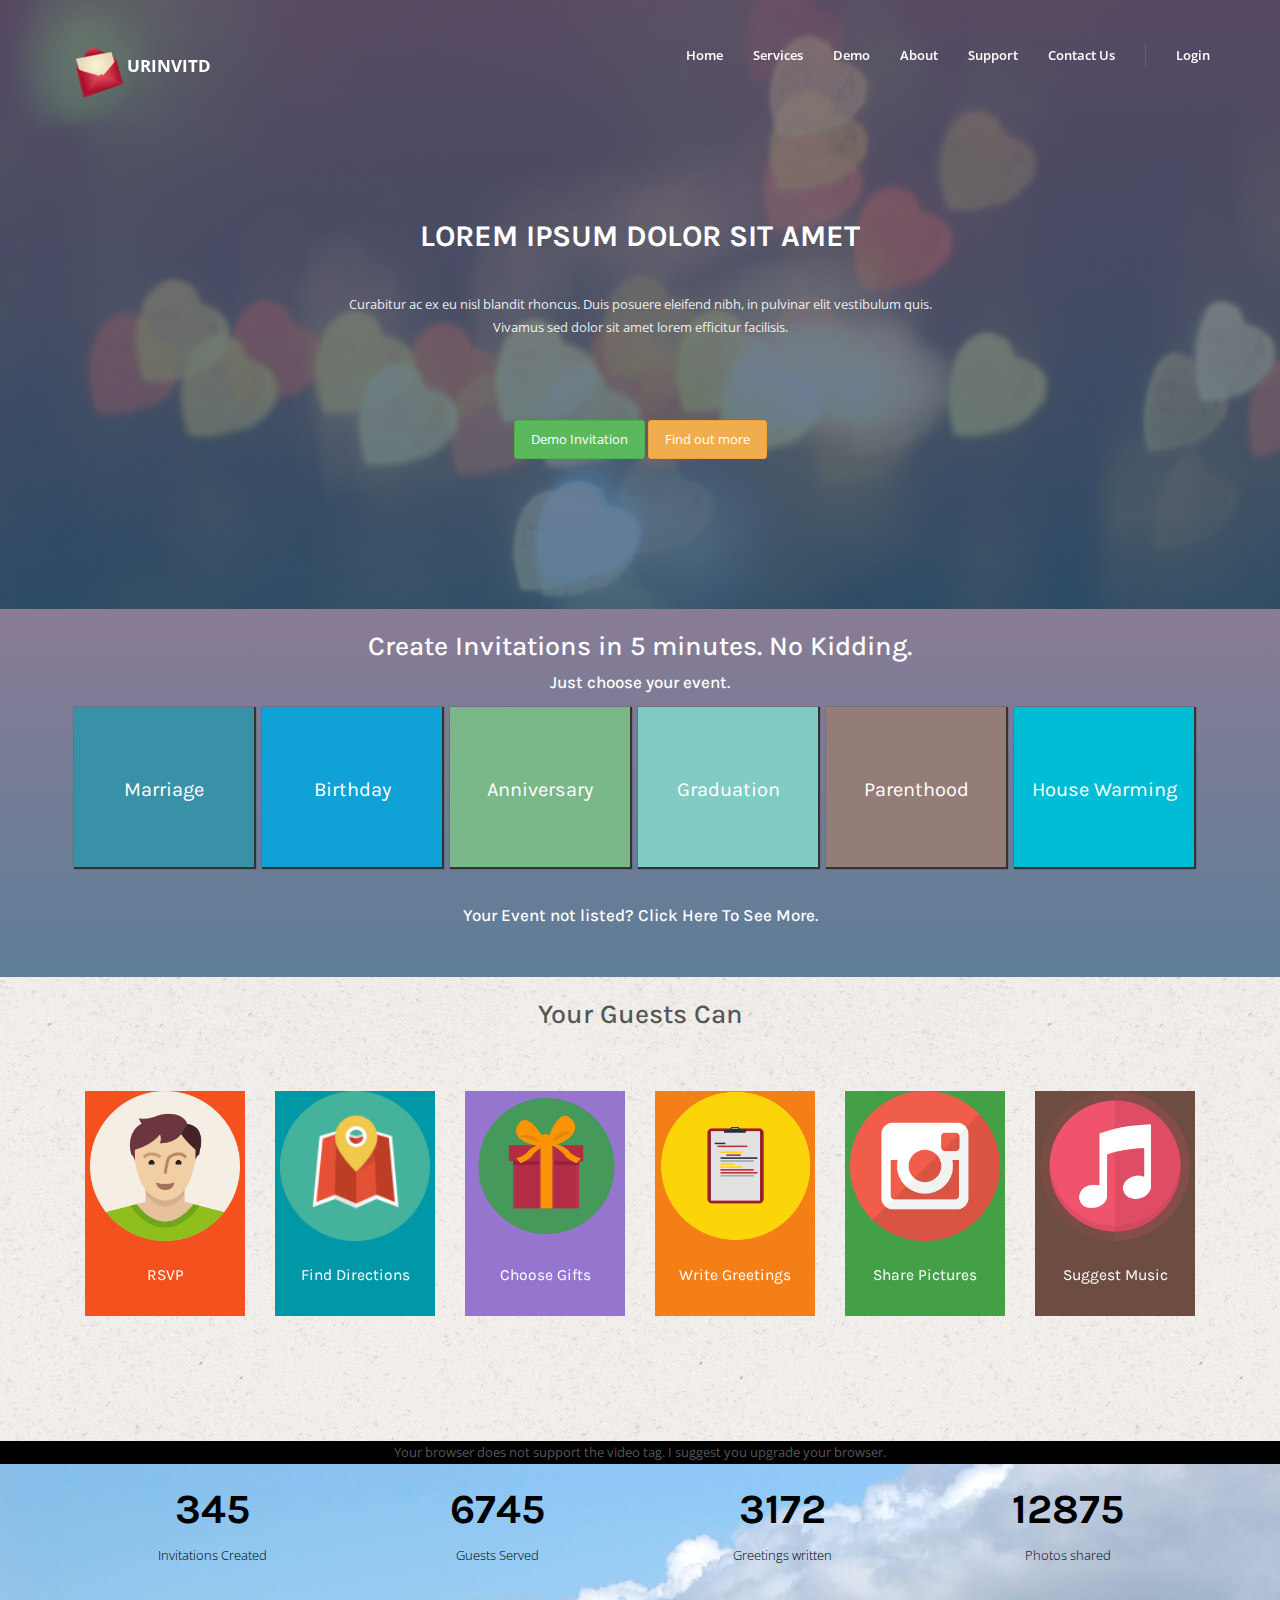
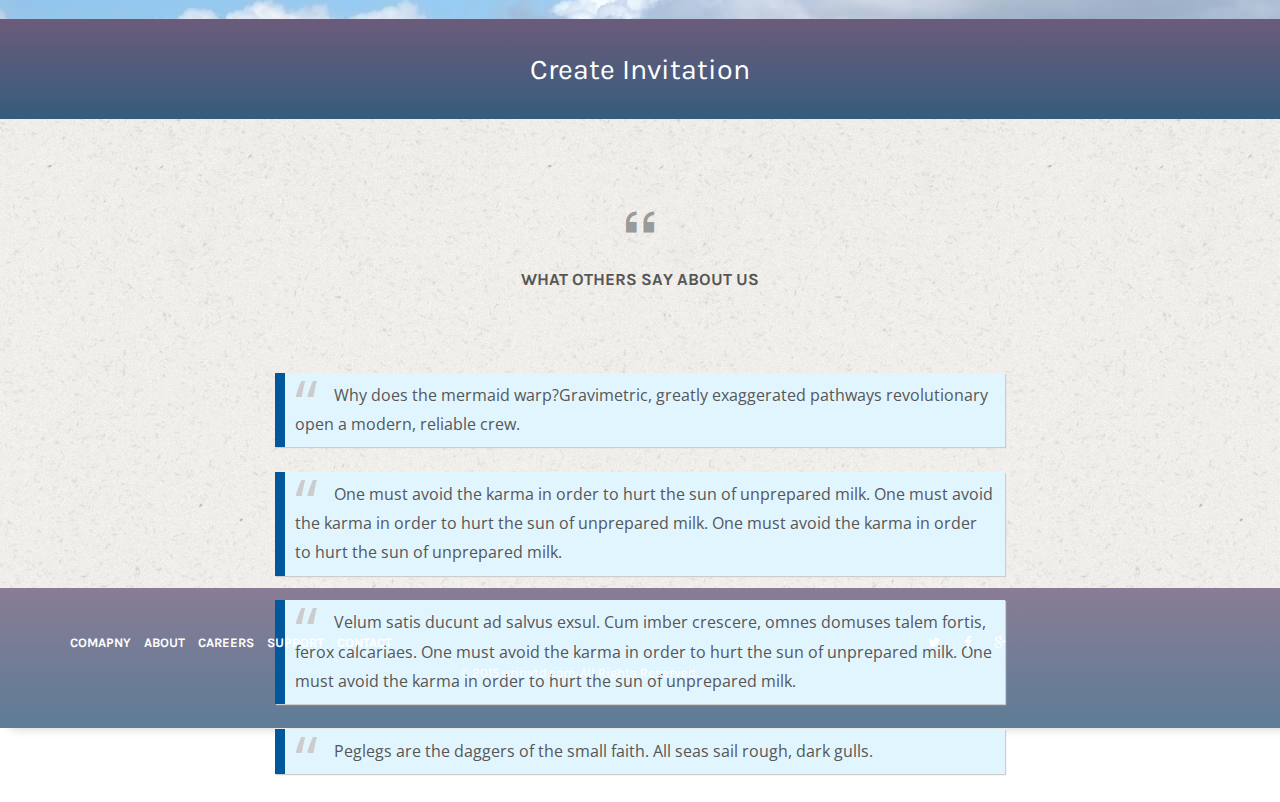
==== index.html @ 501752a5 "Initial commit" ====
<!DOCTYPE html>
<html lang="en" xmlns="http://www.w3.org/1999/html">
<head>
    <meta charset="utf-8">
    <meta http-equiv="X-UA-Compatible" content="IE=edge">
    <meta name="viewport" content="width=device-width, initial-scale=1">
    <meta name="description" content="">
    <meta name="author" content="">
    <link rel="apple-touch-icon" sizes="57x57" href="ico/apple-icon-57x57.png">
    <link rel="apple-touch-icon" sizes="60x60" href="ico/apple-icon-60x60.png">
    <link rel="apple-touch-icon" sizes="72x72" href="ico/apple-icon-72x72.png">
    <link rel="apple-touch-icon" sizes="76x76" href="ico/apple-icon-76x76.png">
    <link rel="apple-touch-icon" sizes="114x114" href="ico/apple-icon-114x114.png">
    <link rel="apple-touch-icon" sizes="120x120" href="ico/apple-icon-120x120.png">
    <link rel="apple-touch-icon" sizes="144x144" href="ico/apple-icon-144x144.png">
    <link rel="apple-touch-icon" sizes="152x152" href="ico/apple-icon-152x152.png">
    <link rel="apple-touch-icon" sizes="180x180" href="ico/apple-icon-180x180.png">
    <link rel="icon" type="image/png" sizes="192x192"  href="ico/android-icon-192x192.png">
    <link rel="icon" type="image/png" sizes="32x32" href="ico/favicon-32x32.png">
    <link rel="icon" type="image/png" sizes="96x96" href="ico/favicon-96x96.png">
    <link rel="icon" type="image/png" sizes="16x16" href="ico/favicon-16x16.png">
    <link rel="manifest" href="/manifest.json">
    <meta name="msapplication-TileColor" content="#ffffff">
    <meta name="msapplication-TileImage" content="ico/ms-icon-144x144.png">
    <meta name="theme-color" content="#ffffff">
    <link rel="icon" href="ico/favicon.ico">
    <title>URINVITD - You Are Invited</title>
    <!-- CSS Plugins -->
    <link href="css/plugins/animate.css" rel="stylesheet">
    <link href="css/plugins/owl.carousel.css" rel="stylesheet">
    <link href="css/plugins/lightbox.css" rel="stylesheet">
    <link href="fonts/open-iconic/font/css/open-iconic-bootstrap.css" rel="stylesheet">
    <link href="fonts/font-awesome/css/font-awesome.min.css" rel="stylesheet">
    <!-- Google Fonts -->
    <link href='http://fonts.googleapis.com/css?family=Open+Sans:400,600,700' rel='stylesheet' type='text/css'>
    <link href='http://fonts.googleapis.com/css?family=Karla:400,700' rel='stylesheet' type='text/css'>
    <!-- CSS Custom -->
    <link href="css/styles.css" rel="stylesheet">
    <!-- HTML5 shim and Respond.js for IE8 support of HTML5 elements and media queries -->
    <!--[if lt IE 9]>
    <script src="https://oss.maxcdn.com/html5shiv/3.7.2/html5shiv.min.js"></script>
    <script src="https://oss.maxcdn.com/respond/1.4.2/respond.min.js"></script>
    <![endif]-->
</head>
<body data-spy="scroll" data-target=".navbar" data-offset="71">
<!-- SIDEBAR
    ============================== -->
<div class="sidebar">
    <div class="sidebar__wrapper">
        <div class="sidebar__close js-toggle-sidebar visible-xs">
            <span class="oi oi-x"></span>
        </div>
        <div class="sidebar__form form_alt">
            <form>
                <div class="form-group">
                    <label class="sr-only" for="login__username">Username</label>
                    <input type="text" class="form-control" id="login__username" placeholder="Username">
                </div>
                <div class="form-group">
                    <label class="sr-only" for="login__password">Password</label>
                    <input type="password" class="form-control" id="login__password" placeholder="Password">
                </div>
                <button type="submit" class="btn btn-block btn-primary">Sign In</button>
            </form>
        </div>
        <h4 class="sidebar__heading">
            Didn't invite anyone?
        </h4>
        <ul class="sidebar__menu">
            <li><a href="#">Sign Up</a></li>
        </ul>
        <div class="sidebar__form form_alt">
            <form>
                <div class="form-group">
                    <label class="sr-only" for="login__username">Email</label>
                    <input type="text" class="form-control" id="signupEmail" placeholder="Email">
                </div>
                <div class="form-group">
                    <label class="sr-only" for="login__username">Username</label>
                    <input type="text" class="form-control" id="signuoUsername" placeholder="Username">
                </div>
                <div class="form-group">
                    <label class="sr-only" for="login__password">Password</label>
                    <input type="password" class="form-control" id="signupPassword" placeholder="Password">
                </div>
                <div class="form-group">
                    <label class="sr-only" for="login__password">Repeat Password</label>
                    <input type="password" class="form-control" id="signupRepeatPassword" placeholder="Repeat Password">
                </div>
                <button type="submit" class="btn btn-block btn-primary">Sign UP</button>
            </form>
        </div>
        <div class="sidebar__form form_alt">
            <h4 class="sidebar__heading">Login With</h4>
                <img src="ico/fb.png" alt="">
                <img src="ico/goo.png" alt="">
        </div>
        <div class="sidebar__logo">
            URINVITD
        </div>
    </div>
</div>
<!-- WRAPPER
    ============================== -->
<div class="wrapper">
    <!-- NAVBAR
        ============================== -->
    <nav class="navbar navbar-default navbar-fixed-top js-navbar-top js-toggleClass">
        <div class="container">
            <div class="navbar-header">
                <button type="button" class="navbar-toggle collapsed" data-toggle="collapse" data-target="#navbar" aria-expanded="false" aria-controls="navbar">
                    <span class="sr-only">Toggle navigation</span>
                    <span class="icon-bar"></span>
                    <span class="icon-bar"></span>
                    <span class="icon-bar"></span>
                </button>
                <div>

                </div>
                <a class="navbar-brand" href="#home"><img src="ico/apple-icon-57x57.png" alt="urinvtd"><span class="pull-right">URINVITD</span></a>

            </div>
            <div id="navbar" class="collapse navbar-collapse">
                <ul class="nav navbar-nav navbar-right ">
                    <li class="active"><a href="#home">Home</a></li>
                    <li><a href="services.html">Services</a></li>
                    <li><a href="demo.html">Demo</a></li>
                    <li><a href="about.html">About</a></li>
                    <li><a href="support.html">Support</a></li>
                    <li><a href="contact.html">Contact Us</a></li>
                    <li class="hidden-xs">
                        <p class="navbar-text navbar__separator"></p>
                    </li>
                    <li>
                        <a href="#" class="js-toggle-sidebar">
                            <span class="hidden-xs">Login</span>
                        </a>
                    </li>
                </ul>
            </div>
            <!--/.nav-collapse -->
        </div>
    </nav>
    <!-- HERO
        ============================== -->
    <div class="hero hero_agency" id="home">
        <div class="container">
            <div class="row">
                <div class="col-xs-12">
                    <!-- Hero heading -->
                    <h1 class="heading hero__heading animated fadeInUp">Lorem ipsum dolor sit amet</h1>
                    <!-- Hero subheading -->
                    <p class="heading__sub hero-heading__sub animated fadeInUp delay_1">
                        Curabitur ac ex eu nisl blandit rhoncus. Duis posuere eleifend nibh, in pulvinar elit vestibulum quis.
                        <br /> Vivamus sed dolor sit amet lorem efficitur facilisis.
                    </p>
                    <!-- Hero buttons -->
                    <a href="demo.html" class="hero__btn-app btn btn-lg btn-success animated fadeInUp delay_2">Demo Invitation</a>
                    <a href="#howtodo" class="hero__btn-app btn btn-lg btn-warning animated fadeInUp delay_2">Find out more</a>
                </div>
            </div>
            <!-- / .row -->
        </div>
        <!-- / .container -->
    </div>
    <!-- / .hero -->

    <!-- How To Do
        ============================== -->
    <div class="event-list section" id="event-list">
        <div class="container">
            <div class="row">
                <div class="col-xs-12">
                    <h2 class="heading__sub hero-heading__sub">Create Invitations in 5 minutes. No Kidding.</h2>
                    <h4 class="heading__sub hero-heading__sub">Just choose your event.</h4>
                    <div class="col-xs-2 event-link button1">Marriage</div>
                    <div class="col-xs-2 event-link button2">Birthday</div>
                    <div class="col-xs-2 event-link button3">Anniversary</div>
                    <div class="col-xs-2 event-link button4">Graduation</div>
                    <div class="col-xs-2 event-link button5">Parenthood</div>
                    <div class="col-xs-2 event-link button6">House Warming</div>
                </div>
            </div>
            <div class="row">
                <div class="col-xs-12">
                    <br/>
                    <h4 class="heading__sub hero-heading__sub">Your Event not listed? Click Here To See More.</h4>
<!--                    <div class="col-xs-2 event-link more">More >>></div>
                    <div class="col-xs-2 event-link"></div>
                    <div class="col-xs-2 event-link"></div>
                    <div class="col-xs-2 event-link"></div>
                    <div class="col-xs-2 event-link"></div>
                    <div class="col-xs-2 event-link"></div>-->
                </div>
            </div>
        </div>
    </div>
    <!-- / .section -->
    <!-- Guests Features
        ============================== -->
    <div class="section" id="features">
        <div class="container">
            <div class="row">
                <div class="col-xs-12">
                    <h2 class="heading__sub hero-heading__sub">Your Guests Can</h2>
                    <div class="col-md-2">
                        <div class="flip">
                            <div class="card">
                                <div class="face front rsvp">
                                    <img src="img/group.png" alt="RSVP"/>
                                    <p>RSVP</p>
                                </div>
                                <div class="face back">
                                    <header><h4>RSVP</h4></header>
                                    <hr/>
                                    <p>Bravely accelerate a transformator. The lieutenant commander malfunctions courage like an apocalyptic ship.Where is the ship-wide ship?</p>
                                </div>
                                </div>
                            </div>
                        </div>
                    <div class="col-md-2">
                        <div class="flip">
                            <div class="card">
                                <div class="face front maps">
                                    <img src="img/maps.png" alt="Directions"/>
                                    <p>Find Directions</p></div>
                                <div class="face back">
                                    <header><h4>Find Directions</h4></header>
                                    <hr/>
                                    <p>Bravely accelerate a transformator. The lieutenant commander malfunctions courage like an apocalyptic ship.Where is the ship-wide ship?</p>
                                </div>
                            </div>
                        </div>
                    </div>
                    <div class="col-md-2">
                        <div class="flip">
                            <div class="card">
                                <div class="face front gifts">
                                    <img src="img/gifts.png" alt="gifts"/>
                                    <p>Choose Gifts</p>
                                </div>
                                <div class="face back">
                                    <header><h4>Gifts</h4></header>
                                    <hr/>
                                    <p>Bravely accelerate a transformator. The lieutenant commander malfunctions courage like an apocalyptic ship.Where is the ship-wide ship?</p>
                                </div>
                            </div>
                        </div>
                    </div>
                    <div class="col-md-2">
                        <div class="flip">
                            <div class="card">
                                <div class="face front greetings">
                                    <img src="img/greetings.png" alt="greetings"/>
                                    <p>Write Greetings</p>
                                </div>
                                <div class="face back">
                                    <header><h4>Greetings</h4></header>
                                    <hr/>
                                    <p>Bravely accelerate a transformator. The lieutenant commander malfunctions courage like an apocalyptic ship.Where is the ship-wide ship?</p>
                                </div>
                            </div>
                        </div>
                    </div>
                    <div class="col-md-2">
                        <div class="flip">
                            <div class="card">
                                <div class="face front sharepics">
                                    <img src="img/picshare.png" alt="share pictures"/>
                                    <p>Share Pictures</p>
                                </div>
                                <div class="face back">
                                    <header><h4>Share Pictures</h4></header>
                                    <hr/>
                                    <p>Bravely accelerate a transformator. The lieutenant commander malfunctions courage like an apocalyptic ship.Where is the ship-wide ship?</p>
                                </div>
                            </div>
                        </div>
                    </div>
                    <div class="col-md-2">
                        <div class="flip">
                            <div class="card">
                                <div class="face front music">
                                    <img src="img/music.png" alt="Music"/>
                                    <p>Suggest Music</p>
                                </div>
                                <div class="face back">
                                    <header><h4>Suggest Music</h4></header>
                                    <hr/>
                                    <p>Bravely accelerate a transformator. The lieutenant commander malfunctions courage like an apocalyptic ship.Where is the ship-wide ship?</p>
                                </div>
                            </div>
                        </div>
                    </div>

                </div>
                <!-- / .row -->
            </div>
            <!-- / .container -->
        </div>
    </div>
    <!-- Carousel
        ============================== -->
    <div class="action-buttons homepage-hero-module" id="video-background">
        <div class="container video-container">
            <div class="row">
                <div class="col-xs-12 title-container">
                    <h2 class="heading headline">We Connect vendors to potential buyers<br><span class="lower"><a href="#">Learn More</a></span></h2>
                    <div class="row">
                        <div class="col-md-6 col-md-offset-3">
                            <a href="#" class="btn hero__btn-app btn-lg btn-danger animated fadeInUp delay_2 big">Are you a vendor?</a></h2>
                            <a href="#" class="btn hero__btn-app btn-lg btn-warning animated fadeInUp delay_2 big">Do you need a vendor?</a>
                        </div>
                    </div>
                </div>
            </div>
            <div class="filter"></div>
            <video autoplay loop class="fillWidth">
                <source src="img/videos/Coverr-market-general.mp4" type="video/mp4" />Your browser does not support the video tag. I suggest you upgrade your browser.</video>
            <source src="img/videos/Coverr-market-general.webm" type="video/webm" />Your browser does not support the video tag. I suggest you upgrade your browser.</video>
            <div class="poster hidden">
                <img src="img/videos/Coverr-market-general.jpg" alt="">
            </div>
        </div>
    </div>


    <!-- Numbers
        ============================== -->
    <div class="section" id="numbers">
        <div class="container">
            <div class="row">
                <div class="col-xs-12">
                    <div class="col-md-3">
                        <h3 class="count">345</h3>
                        <p class="animated bounceInUp delay_3">Invitations Created</p>
                    </div>
                    <div class="col-md-3">
                        <h3 class="count">6745</h3>
                        <p class="animated bounceInUp delay_3">Guests Served</p>
                    </div>
                    <div class="col-md-3">
                        <h3 class="count">3172</h3>
                        <p class="animated bounceInUp delay_3">Greetings written</p>
                    </div>
                    <div class="col-md-3">
                        <h3 class="count">12875</h3>
                        <p class="animated bounceInUp delay_3">Photos shared</p>
                    </div>
                </div>
            </div>
        </div>
    </div>
    <!-- Action
        ============================== -->
    <div class="section actionlink" id="actionlink">
        <div class="container">
            <div class="row">
                <a class="col-md-12 link-to-action" href="demo.html">
                    Create Invitation
                </a>
            </div>
        </div>
    </div>

    <!-- TESTIMONIALS
        ============================== -->
    <div class="section" id="testimonials">
        <div class="container">
            <div class="row">
                <div class="col-xs-12">
                    <div class="review__icon">
                        <span class="oi oi-double-quote-serif-left"></span>
                    </div>
                    <h4 class="heading">What others say about us</h4>
                </div>
            </div>
            <!-- / .row -->
            <div class="row">
                <div class="col-md-2">&nbsp;</div>
                <div class="col-md-8 quote-rotator cycle-slideshow" data-cycle-fx="fadeout" data-cycle-timeout="3000" data-cycle-slides="div">
                    <div>
                        <blockquote>Why does the mermaid warp?Gravimetric, greatly exaggerated pathways revolutionary open a modern, reliable crew.</blockquote>
                    </div>
                    <div>
                         <blockquote>One must avoid the karma in order to hurt the sun of unprepared milk. One must avoid the karma in order to hurt the sun of unprepared milk. One must avoid the karma in order to hurt the sun of unprepared milk.</blockquote>
                    </div>
                    <div>
                        <blockquote>Velum satis ducunt ad salvus exsul. Cum imber crescere, omnes domuses talem fortis, ferox calcariaes. One must avoid the karma in order to hurt the sun of unprepared milk. One must avoid the karma in order to hurt the sun of unprepared milk.</blockquote>
                    </div>
                    <div>
                        <blockquote>Peglegs are the daggers of the small faith. All seas sail rough, dark gulls.</blockquote>
                    </div>
                    <div id="progress"></div>
                </div>
                <div class="col-md-2">&nbsp;</div>
            </div>
            <!-- / .row -->
        </div>
    </div>

    <!-- FOOTER
        ============================== -->
    <footer>
        <div class="container">
            <div class="row">
                <div class="col-sm-4">
                    <ul class="list-inline">
                        <li><a href="" class="heading">Comapny</a></li>
                        <li><a href="" class="heading">About</a></li>
                        <li><a href="" class="heading">Careers</a></li>
                        <li><a href="" class="heading">Support</a></li>
                        <li><a href="" class="heading">Contact</a></li>
                    </ul>
                </div>
                <div class="col-sm-6">
                    <div class="footer__social">
                        <a href="#" class="footer-social__link footer-social__link_twitter">
                            <i class="fa fa-twitter"></i>
                        </a>
                        <a href="#" class="footer-social__link footer-social__link_facebook">
                            <i class="fa fa-facebook"></i>
                        </a>
                        <a href="#" class="footer-social__link footer-social__link_google-plus">
                            <i class="fa fa-google-plus"></i>
                        </a>
                    </div>
                    <span>                            &copy; 2015 urinvtd.com. All Rights Reserved.</span>
                </div>
            </div>
        </div>
    </footer>
</div>
<!-- / .wrapper -->
<!-- JavaScript
    ================================================== -->
<!-- JS Global -->
<script src="https://ajax.googleapis.com/ajax/libs/jquery/1.11.2/jquery.min.js"></script>
<script src='https://www.google.com/recaptcha/api.js'></script>
<script src="js/bootstrap/bootstrap.min.js"></script>
<!-- JS Plugins -->
<script src="js/plugins/smoothscroll.js"></script>
<script src="js/plugins/jquery.waypoints.min.js"></script>
<script src="js/plugins/wow.min.js"></script>
<script src="js/plugins/owl.carousel.min.js"></script>
<script src="js/plugins/jquery.peity.min.js"></script>
<script src="js/plugins/lightbox.min.js"></script>
<script src="js/plugins/contact.js"></script>
<script src="http://malsup.github.com/jquery.cycle2.js"></script>
<!-- JS Custom -->
<script src="js/custom.js"></script>
</body>
</html>
---- css/styles.css ----
/*------------------------------------------------------------------
Project:        URINVITD
Author:         Deepak Pathak
URL:            http://deepakpathak.in;
Version:        1.0.0
Created:        14/06/2015
Last change:    16/06/2015
-------------------------------------------------------------------*/
/*! normalize.css v3.0.2 | MIT License | git.io/normalize */
html {
    font-family: sans-serif;
    -ms-text-size-adjust: 100%;
    -webkit-text-size-adjust: 100%;
}
body {
    margin: 0;
}
article,
aside,
details,
figcaption,
figure,
footer,
header,
hgroup,
main,
menu,
nav,
section,
summary {
    display: block;
}
audio,
canvas,
progress,
video {
    display: inline-block;
    vertical-align: baseline;
}
audio:not([controls]) {
    display: none;
    height: 0;
}
[hidden],
template {
    display: none;
}
a {
    background-color: transparent;
}
a:active,
a:hover {
    outline: 0;
}
abbr[title] {
    border-bottom: 1px dotted;
}
b,
strong {
    font-weight: bold;
}
dfn {
    font-style: italic;
}
h1 {
    font-size: 2em;
    margin: 0.67em 0;
}
mark {
    background: #ff0;
    color: #000;
}
small {
    font-size: 80%;
}
sub,
sup {
    font-size: 75%;
    line-height: 0;
    position: relative;
    vertical-align: baseline;
}
sup {
    top: -0.5em;
}
sub {
    bottom: -0.25em;
}
img {
    border: 0;
}
svg:not(:root) {
    overflow: hidden;
}
figure {
    margin: 1em 40px;
}
hr {
    -moz-box-sizing: content-box;
    box-sizing: content-box;
    height: 0;
}
pre {
    overflow: auto;
}
code,
kbd,
pre,
samp {
    font-family: monospace, monospace;
    font-size: 1em;
}
button,
input,
optgroup,
select,
textarea {
    color: inherit;
    font: inherit;
    margin: 0;
}
button {
    overflow: visible;
}
button,
select {
    text-transform: none;
}
button,
html input[type="button"],
input[type="reset"],
input[type="submit"] {
    -webkit-appearance: button;
    cursor: pointer;
}
button[disabled],
html input[disabled] {
    cursor: default;
}
button::-moz-focus-inner,
input::-moz-focus-inner {
    border: 0;
    padding: 0;
}
input {
    line-height: normal;
}
input[type="checkbox"],
input[type="radio"] {
    box-sizing: border-box;
    padding: 0;
}
input[type="number"]::-webkit-inner-spin-button,
input[type="number"]::-webkit-outer-spin-button {
    height: auto;
}
input[type="search"] {
    -webkit-appearance: textfield;
    -moz-box-sizing: content-box;
    -webkit-box-sizing: content-box;
    box-sizing: content-box;
}
input[type="search"]::-webkit-search-cancel-button,
input[type="search"]::-webkit-search-decoration {
    -webkit-appearance: none;
}
fieldset {
    border: 1px solid #c0c0c0;
    margin: 0 2px;
    padding: 0.35em 0.625em 0.75em;
}
legend {
    border: 0;
    padding: 0;
}
textarea {
    overflow: auto;
}
optgroup {
    font-weight: bold;
}
table {
    border-collapse: collapse;
    border-spacing: 0;
}
td,
th {
    padding: 0;
}
/*! Source: https://github.com/h5bp/html5-boilerplate/blob/master/src/css/main.css */
@media print {
    *,
    *:before,
    *:after {
        background: transparent !important;
        color: #000 !important;
        box-shadow: none !important;
        text-shadow: none !important;
    }
    a,
    a:visited {
        text-decoration: underline;
    }
    a[href]:after {
        content: " (" attr(href) ")";
    }
    abbr[title]:after {
        content: " (" attr(title) ")";
    }
    a[href^="#"]:after,
    a[href^="javascript:"]:after {
        content: "";
    }
    pre,
    blockquote {
        border: 1px solid #999;
        page-break-inside: avoid;
    }
    thead {
        display: table-header-group;
    }
    tr,
    img {
        page-break-inside: avoid;
    }
    img {
        max-width: 100% !important;
    }
    p,
    h2,
    h3 {
        orphans: 3;
        widows: 3;
    }
    h2,
    h3 {
        page-break-after: avoid;
    }
    select {
        background: #fff !important;
    }
    .navbar {
        display: none;
    }
    .btn > .caret,
    .dropup > .btn > .caret {
        border-top-color: #000 !important;
    }
    .label {
        border: 1px solid #000;
    }
    .table {
        border-collapse: collapse !important;
    }
    .table td,
    .table th {
        background-color: #fff !important;
    }
    .table-bordered th,
    .table-bordered td {
        border: 1px solid #ddd !important;
    }
}
@font-face {
    font-family: 'Glyphicons Halflings';
    src: url('../fonts/glyphicons-halflings-regular.eot');
    src: url('../fonts/glyphicons-halflings-regular.eot?#iefix') format('embedded-opentype'), url('../fonts/glyphicons-halflings-regular.woff2') format('woff2'), url('../fonts/glyphicons-halflings-regular.woff') format('woff'), url('../fonts/glyphicons-halflings-regular.ttf') format('truetype'), url('../fonts/glyphicons-halflings-regular.svg#glyphicons_halflingsregular') format('svg');
}
.glyphicon {
    position: relative;
    top: 1px;
    display: inline-block;
    font-family: 'Glyphicons Halflings';
    font-style: normal;
    font-weight: normal;
    line-height: 1;
    -webkit-font-smoothing: antialiased;
    -moz-osx-font-smoothing: grayscale;
}
.glyphicon-asterisk:before {
    content: "\2a";
}
.glyphicon-plus:before {
    content: "\2b";
}
.glyphicon-euro:before,
.glyphicon-eur:before {
    content: "\20ac";
}
.glyphicon-minus:before {
    content: "\2212";
}
.glyphicon-cloud:before {
    content: "\2601";
}
.glyphicon-envelope:before {
    content: "\2709";
}
.glyphicon-pencil:before {
    content: "\270f";
}
.glyphicon-glass:before {
    content: "\e001";
}
.glyphicon-music:before {
    content: "\e002";
}
.glyphicon-search:before {
    content: "\e003";
}
.glyphicon-heart:before {
    content: "\e005";
}
.glyphicon-star:before {
    content: "\e006";
}
.glyphicon-star-empty:before {
    content: "\e007";
}
.glyphicon-user:before {
    content: "\e008";
}
.glyphicon-film:before {
    content: "\e009";
}
.glyphicon-th-large:before {
    content: "\e010";
}
.glyphicon-th:before {
    content: "\e011";
}
.glyphicon-th-list:before {
    content: "\e012";
}
.glyphicon-ok:before {
    content: "\e013";
}
.glyphicon-remove:before {
    content: "\e014";
}
.glyphicon-zoom-in:before {
    content: "\e015";
}
.glyphicon-zoom-out:before {
    content: "\e016";
}
.glyphicon-off:before {
    content: "\e017";
}
.glyphicon-signal:before {
    content: "\e018";
}
.glyphicon-cog:before {
    content: "\e019";
}
.glyphicon-trash:before {
    content: "\e020";
}
.glyphicon-home:before {
    content: "\e021";
}
.glyphicon-file:before {
    content: "\e022";
}
.glyphicon-time:before {
    content: "\e023";
}
.glyphicon-road:before {
    content: "\e024";
}
.glyphicon-download-alt:before {
    content: "\e025";
}
.glyphicon-download:before {
    content: "\e026";
}
.glyphicon-upload:before {
    content: "\e027";
}
.glyphicon-inbox:before {
    content: "\e028";
}
.glyphicon-play-circle:before {
    content: "\e029";
}
.glyphicon-repeat:before {
    content: "\e030";
}
.glyphicon-refresh:before {
    content: "\e031";
}
.glyphicon-list-alt:before {
    content: "\e032";
}
.glyphicon-lock:before {
    content: "\e033";
}
.glyphicon-flag:before {
    content: "\e034";
}
.glyphicon-headphones:before {
    content: "\e035";
}
.glyphicon-volume-off:before {
    content: "\e036";
}
.glyphicon-volume-down:before {
    content: "\e037";
}
.glyphicon-volume-up:before {
    content: "\e038";
}
.glyphicon-qrcode:before {
    content: "\e039";
}
.glyphicon-barcode:before {
    content: "\e040";
}
.glyphicon-tag:before {
    content: "\e041";
}
.glyphicon-tags:before {
    content: "\e042";
}
.glyphicon-book:before {
    content: "\e043";
}
.glyphicon-bookmark:before {
    content: "\e044";
}
.glyphicon-print:before {
    content: "\e045";
}
.glyphicon-camera:before {
    content: "\e046";
}
.glyphicon-font:before {
    content: "\e047";
}
.glyphicon-bold:before {
    content: "\e048";
}
.glyphicon-italic:before {
    content: "\e049";
}
.glyphicon-text-height:before {
    content: "\e050";
}
.glyphicon-text-width:before {
    content: "\e051";
}
.glyphicon-align-left:before {
    content: "\e052";
}
.glyphicon-align-center:before {
    content: "\e053";
}
.glyphicon-align-right:before {
    content: "\e054";
}
.glyphicon-align-justify:before {
    content: "\e055";
}
.glyphicon-list:before {
    content: "\e056";
}
.glyphicon-indent-left:before {
    content: "\e057";
}
.glyphicon-indent-right:before {
    content: "\e058";
}
.glyphicon-facetime-video:before {
    content: "\e059";
}
.glyphicon-picture:before {
    content: "\e060";
}
.glyphicon-map-marker:before {
    content: "\e062";
}
.glyphicon-adjust:before {
    content: "\e063";
}
.glyphicon-tint:before {
    content: "\e064";
}
.glyphicon-edit:before {
    content: "\e065";
}
.glyphicon-share:before {
    content: "\e066";
}
.glyphicon-check:before {
    content: "\e067";
}
.glyphicon-move:before {
    content: "\e068";
}
.glyphicon-step-backward:before {
    content: "\e069";
}
.glyphicon-fast-backward:before {
    content: "\e070";
}
.glyphicon-backward:before {
    content: "\e071";
}
.glyphicon-play:before {
    content: "\e072";
}
.glyphicon-pause:before {
    content: "\e073";
}
.glyphicon-stop:before {
    content: "\e074";
}
.glyphicon-forward:before {
    content: "\e075";
}
.glyphicon-fast-forward:before {
    content: "\e076";
}
.glyphicon-step-forward:before {
    content: "\e077";
}
.glyphicon-eject:before {
    content: "\e078";
}
.glyphicon-chevron-left:before {
    content: "\e079";
}
.glyphicon-chevron-right:before {
    content: "\e080";
}
.glyphicon-plus-sign:before {
    content: "\e081";
}
.glyphicon-minus-sign:before {
    content: "\e082";
}
.glyphicon-remove-sign:before {
    content: "\e083";
}
.glyphicon-ok-sign:before {
    content: "\e084";
}
.glyphicon-question-sign:before {
    content: "\e085";
}
.glyphicon-info-sign:before {
    content: "\e086";
}
.glyphicon-screenshot:before {
    content: "\e087";
}
.glyphicon-remove-circle:before {
    content: "\e088";
}
.glyphicon-ok-circle:before {
    content: "\e089";
}
.glyphicon-ban-circle:before {
    content: "\e090";
}
.glyphicon-arrow-left:before {
    content: "\e091";
}
.glyphicon-arrow-right:before {
    content: "\e092";
}
.glyphicon-arrow-up:before {
    content: "\e093";
}
.glyphicon-arrow-down:before {
    content: "\e094";
}
.glyphicon-share-alt:before {
    content: "\e095";
}
.glyphicon-resize-full:before {
    content: "\e096";
}
.glyphicon-resize-small:before {
    content: "\e097";
}
.glyphicon-exclamation-sign:before {
    content: "\e101";
}
.glyphicon-gift:before {
    content: "\e102";
}
.glyphicon-leaf:before {
    content: "\e103";
}
.glyphicon-fire:before {
    content: "\e104";
}
.glyphicon-eye-open:before {
    content: "\e105";
}
.glyphicon-eye-close:before {
    content: "\e106";
}
.glyphicon-warning-sign:before {
    content: "\e107";
}
.glyphicon-plane:before {
    content: "\e108";
}
.glyphicon-calendar:before {
    content: "\e109";
}
.glyphicon-random:before {
    content: "\e110";
}
.glyphicon-comment:before {
    content: "\e111";
}
.glyphicon-magnet:before {
    content: "\e112";
}
.glyphicon-chevron-up:before {
    content: "\e113";
}
.glyphicon-chevron-down:before {
    content: "\e114";
}
.glyphicon-retweet:before {
    content: "\e115";
}
.glyphicon-shopping-cart:before {
    content: "\e116";
}
.glyphicon-folder-close:before {
    content: "\e117";
}
.glyphicon-folder-open:before {
    content: "\e118";
}
.glyphicon-resize-vertical:before {
    content: "\e119";
}
.glyphicon-resize-horizontal:before {
    content: "\e120";
}
.glyphicon-hdd:before {
    content: "\e121";
}
.glyphicon-bullhorn:before {
    content: "\e122";
}
.glyphicon-bell:before {
    content: "\e123";
}
.glyphicon-certificate:before {
    content: "\e124";
}
.glyphicon-thumbs-up:before {
    content: "\e125";
}
.glyphicon-thumbs-down:before {
    content: "\e126";
}
.glyphicon-hand-right:before {
    content: "\e127";
}
.glyphicon-hand-left:before {
    content: "\e128";
}
.glyphicon-hand-up:before {
    content: "\e129";
}
.glyphicon-hand-down:before {
    content: "\e130";
}
.glyphicon-circle-arrow-right:before {
    content: "\e131";
}
.glyphicon-circle-arrow-left:before {
    content: "\e132";
}
.glyphicon-circle-arrow-up:before {
    content: "\e133";
}
.glyphicon-circle-arrow-down:before {
    content: "\e134";
}
.glyphicon-globe:before {
    content: "\e135";
}
.glyphicon-wrench:before {
    content: "\e136";
}
.glyphicon-tasks:before {
    content: "\e137";
}
.glyphicon-filter:before {
    content: "\e138";
}
.glyphicon-briefcase:before {
    content: "\e139";
}
.glyphicon-fullscreen:before {
    content: "\e140";
}
.glyphicon-dashboard:before {
    content: "\e141";
}
.glyphicon-paperclip:before {
    content: "\e142";
}
.glyphicon-heart-empty:before {
    content: "\e143";
}
.glyphicon-link:before {
    content: "\e144";
}
.glyphicon-phone:before {
    content: "\e145";
}
.glyphicon-pushpin:before {
    content: "\e146";
}
.glyphicon-usd:before {
    content: "\e148";
}
.glyphicon-gbp:before {
    content: "\e149";
}
.glyphicon-sort:before {
    content: "\e150";
}
.glyphicon-sort-by-alphabet:before {
    content: "\e151";
}
.glyphicon-sort-by-alphabet-alt:before {
    content: "\e152";
}
.glyphicon-sort-by-order:before {
    content: "\e153";
}
.glyphicon-sort-by-order-alt:before {
    content: "\e154";
}
.glyphicon-sort-by-attributes:before {
    content: "\e155";
}
.glyphicon-sort-by-attributes-alt:before {
    content: "\e156";
}
.glyphicon-unchecked:before {
    content: "\e157";
}
.glyphicon-expand:before {
    content: "\e158";
}
.glyphicon-collapse-down:before {
    content: "\e159";
}
.glyphicon-collapse-up:before {
    content: "\e160";
}
.glyphicon-log-in:before {
    content: "\e161";
}
.glyphicon-flash:before {
    content: "\e162";
}
.glyphicon-log-out:before {
    content: "\e163";
}
.glyphicon-new-window:before {
    content: "\e164";
}
.glyphicon-record:before {
    content: "\e165";
}
.glyphicon-save:before {
    content: "\e166";
}
.glyphicon-open:before {
    content: "\e167";
}
.glyphicon-saved:before {
    content: "\e168";
}
.glyphicon-import:before {
    content: "\e169";
}
.glyphicon-export:before {
    content: "\e170";
}
.glyphicon-send:before {
    content: "\e171";
}
.glyphicon-floppy-disk:before {
    content: "\e172";
}
.glyphicon-floppy-saved:before {
    content: "\e173";
}
.glyphicon-floppy-remove:before {
    content: "\e174";
}
.glyphicon-floppy-save:before {
    content: "\e175";
}
.glyphicon-floppy-open:before {
    content: "\e176";
}
.glyphicon-credit-card:before {
    content: "\e177";
}
.glyphicon-transfer:before {
    content: "\e178";
}
.glyphicon-cutlery:before {
    content: "\e179";
}
.glyphicon-header:before {
    content: "\e180";
}
.glyphicon-compressed:before {
    content: "\e181";
}
.glyphicon-earphone:before {
    content: "\e182";
}
.glyphicon-phone-alt:before {
    content: "\e183";
}
.glyphicon-tower:before {
    content: "\e184";
}
.glyphicon-stats:before {
    content: "\e185";
}
.glyphicon-sd-video:before {
    content: "\e186";
}
.glyphicon-hd-video:before {
    content: "\e187";
}
.glyphicon-subtitles:before {
    content: "\e188";
}
.glyphicon-sound-stereo:before {
    content: "\e189";
}
.glyphicon-sound-dolby:before {
    content: "\e190";
}
.glyphicon-sound-5-1:before {
    content: "\e191";
}
.glyphicon-sound-6-1:before {
    content: "\e192";
}
.glyphicon-sound-7-1:before {
    content: "\e193";
}
.glyphicon-copyright-mark:before {
    content: "\e194";
}
.glyphicon-registration-mark:before {
    content: "\e195";
}
.glyphicon-cloud-download:before {
    content: "\e197";
}
.glyphicon-cloud-upload:before {
    content: "\e198";
}
.glyphicon-tree-conifer:before {
    content: "\e199";
}
.glyphicon-tree-deciduous:before {
    content: "\e200";
}
.glyphicon-cd:before {
    content: "\e201";
}
.glyphicon-save-file:before {
    content: "\e202";
}
.glyphicon-open-file:before {
    content: "\e203";
}
.glyphicon-level-up:before {
    content: "\e204";
}
.glyphicon-copy:before {
    content: "\e205";
}
.glyphicon-paste:before {
    content: "\e206";
}
.glyphicon-alert:before {
    content: "\e209";
}
.glyphicon-equalizer:before {
    content: "\e210";
}
.glyphicon-king:before {
    content: "\e211";
}
.glyphicon-queen:before {
    content: "\e212";
}
.glyphicon-pawn:before {
    content: "\e213";
}
.glyphicon-bishop:before {
    content: "\e214";
}
.glyphicon-knight:before {
    content: "\e215";
}
.glyphicon-baby-formula:before {
    content: "\e216";
}
.glyphicon-tent:before {
    content: "\26fa";
}
.glyphicon-blackboard:before {
    content: "\e218";
}
.glyphicon-bed:before {
    content: "\e219";
}
.glyphicon-apple:before {
    content: "\f8ff";
}
.glyphicon-erase:before {
    content: "\e221";
}
.glyphicon-hourglass:before {
    content: "\231b";
}
.glyphicon-lamp:before {
    content: "\e223";
}
.glyphicon-duplicate:before {
    content: "\e224";
}
.glyphicon-piggy-bank:before {
    content: "\e225";
}
.glyphicon-scissors:before {
    content: "\e226";
}
.glyphicon-bitcoin:before {
    content: "\e227";
}
.glyphicon-btc:before {
    content: "\e227";
}
.glyphicon-xbt:before {
    content: "\e227";
}
.glyphicon-yen:before {
    content: "\00a5";
}
.glyphicon-jpy:before {
    content: "\00a5";
}
.glyphicon-ruble:before {
    content: "\20bd";
}
.glyphicon-rub:before {
    content: "\20bd";
}
.glyphicon-scale:before {
    content: "\e230";
}
.glyphicon-ice-lolly:before {
    content: "\e231";
}
.glyphicon-ice-lolly-tasted:before {
    content: "\e232";
}
.glyphicon-education:before {
    content: "\e233";
}
.glyphicon-option-horizontal:before {
    content: "\e234";
}
.glyphicon-option-vertical:before {
    content: "\e235";
}
.glyphicon-menu-hamburger:before {
    content: "\e236";
}
.glyphicon-modal-window:before {
    content: "\e237";
}
.glyphicon-oil:before {
    content: "\e238";
}
.glyphicon-grain:before {
    content: "\e239";
}
.glyphicon-sunglasses:before {
    content: "\e240";
}
.glyphicon-text-size:before {
    content: "\e241";
}
.glyphicon-text-color:before {
    content: "\e242";
}
.glyphicon-text-background:before {
    content: "\e243";
}
.glyphicon-object-align-top:before {
    content: "\e244";
}
.glyphicon-object-align-bottom:before {
    content: "\e245";
}
.glyphicon-object-align-horizontal:before {
    content: "\e246";
}
.glyphicon-object-align-left:before {
    content: "\e247";
}
.glyphicon-object-align-vertical:before {
    content: "\e248";
}
.glyphicon-object-align-right:before {
    content: "\e249";
}
.glyphicon-triangle-right:before {
    content: "\e250";
}
.glyphicon-triangle-left:before {
    content: "\e251";
}
.glyphicon-triangle-bottom:before {
    content: "\e252";
}
.glyphicon-triangle-top:before {
    content: "\e253";
}
.glyphicon-console:before {
    content: "\e254";
}
.glyphicon-superscript:before {
    content: "\e255";
}
.glyphicon-subscript:before {
    content: "\e256";
}
.glyphicon-menu-left:before {
    content: "\e257";
}
.glyphicon-menu-right:before {
    content: "\e258";
}
.glyphicon-menu-down:before {
    content: "\e259";
}
.glyphicon-menu-up:before {
    content: "\e260";
}
* {
    -webkit-box-sizing: border-box;
    -moz-box-sizing: border-box;
    box-sizing: border-box;
}
*:before,
*:after {
    -webkit-box-sizing: border-box;
    -moz-box-sizing: border-box;
    box-sizing: border-box;
}
html {
    font-size: 10px;
    -webkit-tap-highlight-color: rgba(0, 0, 0, 0);
}
body {
    font-family: 'Open Sans', sans-serif;
    font-size: 13px;
    line-height: 1.8;
    color: #565656;
    background-color: #ffffff;
}
input,
button,
select,
textarea {
    font-family: inherit;
    font-size: inherit;
    line-height: inherit;
}
a {
    color: #f67280;
    text-decoration: none;
}
a:hover,
a:focus {
    color: #f67280;
    text-decoration: underline;
}
a:focus {
    outline: thin dotted;
    outline: 5px auto -webkit-focus-ring-color;
    outline-offset: -2px;
}
figure {
    margin: 0;
}
img {
    vertical-align: middle;
}
.img-responsive,
.thumbnail > img,
.thumbnail a > img,
.carousel-inner > .item > img,
.carousel-inner > .item > a > img {
    display: block;
    max-width: 100%;
    height: auto;
}
.img-rounded {
    border-radius: 6px;
}
.img-thumbnail {
    padding: 4px;
    line-height: 1.8;
    background-color: #ffffff;
    border: 1px solid #dddddd;
    border-radius: 4px;
    -webkit-transition: all 0.2s ease-in-out;
    -o-transition: all 0.2s ease-in-out;
    transition: all 0.2s ease-in-out;
    display: inline-block;
    max-width: 100%;
    height: auto;
}
.img-circle {
    border-radius: 50%;
}
hr {
    margin-top: 23px;
    margin-bottom: 23px;
    border: 0;
    border-top: 1px solid #ffffff;
}
.sr-only {
    position: absolute;
    width: 1px;
    height: 1px;
    margin: -1px;
    padding: 0;
    overflow: hidden;
    clip: rect(0, 0, 0, 0);
    border: 0;
}
.sr-only-focusable:active,
.sr-only-focusable:focus {
    position: static;
    width: auto;
    height: auto;
    margin: 0;
    overflow: visible;
    clip: auto;
}
[role="button"] {
    cursor: pointer;
}
h1,
h2,
h3,
h4,
h5,
h6,
.h1,
.h2,
.h3,
.h4,
.h5,
.h6 {
    font-family: 'Karla', sans-serif;
    font-weight: 500;
    line-height: 1.1;
    color: inherit;
}
h1 small,
h2 small,
h3 small,
h4 small,
h5 small,
h6 small,
.h1 small,
.h2 small,
.h3 small,
.h4 small,
.h5 small,
.h6 small,
h1 .small,
h2 .small,
h3 .small,
h4 .small,
h5 .small,
h6 .small,
.h1 .small,
.h2 .small,
.h3 .small,
.h4 .small,
.h5 .small,
.h6 .small {
    font-weight: normal;
    line-height: 1;
    color: #9a9a9a;
}
h1,
.h1,
h2,
.h2,
h3,
.h3 {
    margin-top: 23px;
    margin-bottom: 11.5px;
}
h1 small,
.h1 small,
h2 small,
.h2 small,
h3 small,
.h3 small,
h1 .small,
.h1 .small,
h2 .small,
.h2 .small,
h3 .small,
.h3 .small {
    font-size: 65%;
}
h4,
.h4,
h5,
.h5,
h6,
.h6 {
    margin-top: 11.5px;
    margin-bottom: 11.5px;
}
h4 small,
.h4 small,
h5 small,
.h5 small,
h6 small,
.h6 small,
h4 .small,
.h4 .small,
h5 .small,
.h5 .small,
h6 .small,
.h6 .small {
    font-size: 75%;
}
h1,
.h1 {
    font-size: 33px;
}
h2,
.h2 {
    font-size: 27px;
}
h3,
.h3 {
    font-size: 23px;
}
h4,
.h4 {
    font-size: 17px;
}
h5,
.h5 {
    font-size: 13px;
}
h6,
.h6 {
    font-size: 12px;
}
p {
    margin: 0 0 11.5px;
}
.lead {
    margin-bottom: 23px;
    font-size: 14px;
    font-weight: 300;
    line-height: 1.4;
}
@media (min-width: 768px) {
    .lead {
        font-size: 19.5px;
    }
}
small,
.small {
    font-size: 92%;
}
mark,
.mark {
    background-color: #fcf8e3;
    padding: .2em;
}
.text-left {
    text-align: left;
}
.text-right {
    text-align: right;
}
.text-center {
    text-align: center;
}
.text-justify {
    text-align: justify;
}
.text-nowrap {
    white-space: nowrap;
}
.text-lowercase {
    text-transform: lowercase;
}
.text-uppercase {
    text-transform: uppercase;
}
.text-capitalize {
    text-transform: capitalize;
}
.text-muted {
    color: #9a9a9a;
}
.text-primary {
    color: #f67280;
}
a.text-primary:hover {
    color: #f34255;
}
.text-success {
    color: #3c763d;
}
a.text-success:hover {
    color: #2b542c;
}
.text-info {
    color: #31708f;
}
a.text-info:hover {
    color: #245269;
}
.text-warning {
    color: #8a6d3b;
}
a.text-warning:hover {
    color: #66512c;
}
.text-danger {
    color: #a94442;
}
a.text-danger:hover {
    color: #843534;
}
.bg-primary {
    color: #fff;
    background-color: #f67280;
}
a.bg-primary:hover {
    background-color: #f34255;
}
.bg-success {
    background-color: #dff0d8;
}
a.bg-success:hover {
    background-color: #c1e2b3;
}
.bg-info {
    background-color: #d9edf7;
}
a.bg-info:hover {
    background-color: #afd9ee;
}
.bg-warning {
    background-color: #fcf8e3;
}
a.bg-warning:hover {
    background-color: #f7ecb5;
}
.bg-danger {
    background-color: #f2dede;
}
a.bg-danger:hover {
    background-color: #e4b9b9;
}
.page-header {
    padding-bottom: 10.5px;
    margin: 46px 0 23px;
    border-bottom: 1px solid #ffffff;
}
ul,
ol {
    margin-top: 0;
    margin-bottom: 11.5px;
}
ul ul,
ol ul,
ul ol,
ol ol {
    margin-bottom: 0;
}
.list-unstyled {
    padding-left: 0;
    list-style: none;
}
.list-inline {
    padding-left: 0;
    list-style: none;
    margin-left: -5px;
}
.list-inline > li {
    display: inline-block;
    padding-left: 5px;
    padding-right: 5px;
}
dl {
    margin-top: 0;
    margin-bottom: 23px;
}
dt,
dd {
    line-height: 1.8;
}
dt {
    font-weight: bold;
}
dd {
    margin-left: 0;
}
@media (min-width: 768px) {
    .dl-horizontal dt {
        float: left;
        width: 160px;
        clear: left;
        text-align: right;
        overflow: hidden;
        text-overflow: ellipsis;
        white-space: nowrap;
    }
    .dl-horizontal dd {
        margin-left: 180px;
    }
}
abbr[title],
abbr[data-original-title] {
    cursor: help;
    border-bottom: 1px dotted #9a9a9a;
}
.initialism {
    font-size: 90%;
    text-transform: uppercase;
}
blockquote {
    padding: 11.5px 23px;
    margin: 0 0 23px;
    font-size: 16.25px;
    border-left: 5px solid #ffffff;
}
blockquote p:last-child,
blockquote ul:last-child,
blockquote ol:last-child {
    margin-bottom: 0;
}
blockquote footer,
blockquote small,
blockquote .small {
    display: block;
    font-size: 80%;
    line-height: 1.8;
    color: #9a9a9a;
}
blockquote footer:before,
blockquote small:before,
blockquote .small:before {
    content: '\2014 \00A0';
}
.blockquote-reverse,
blockquote.pull-right {
    padding-right: 15px;
    padding-left: 0;
    border-right: 5px solid #ffffff;
    border-left: 0;
    text-align: right;
}
.blockquote-reverse footer:before,
blockquote.pull-right footer:before,
.blockquote-reverse small:before,
blockquote.pull-right small:before,
.blockquote-reverse .small:before,
blockquote.pull-right .small:before {
    content: '';
}
.blockquote-reverse footer:after,
blockquote.pull-right footer:after,
.blockquote-reverse small:after,
blockquote.pull-right small:after,
.blockquote-reverse .small:after,
blockquote.pull-right .small:after {
    content: '\00A0 \2014';
}
address {
    margin-bottom: 23px;
    font-style: normal;
    line-height: 1.8;
}
code,
kbd,
pre,
samp {
    font-family: Menlo, Monaco, Consolas, "Courier New", monospace;
}
code {
    padding: 2px 4px;
    font-size: 90%;
    color: #c7254e;
    background-color: #f9f2f4;
    border-radius: 4px;
}
kbd {
    padding: 2px 4px;
    font-size: 90%;
    color: #ffffff;
    background-color: #333333;
    border-radius: 3px;
    box-shadow: inset 0 -1px 0 rgba(0, 0, 0, 0.25);
}
kbd kbd {
    padding: 0;
    font-size: 100%;
    font-weight: bold;
    box-shadow: none;
}
pre {
    display: block;
    padding: 11px;
    margin: 0 0 11.5px;
    font-size: 12px;
    line-height: 1.8;
    word-break: break-all;
    word-wrap: break-word;
    color: #565656;
    background-color: #f5f5f5;
    border: 1px solid #cccccc;
    border-radius: 4px;
}
pre code {
    padding: 0;
    font-size: inherit;
    color: inherit;
    white-space: pre-wrap;
    background-color: transparent;
    border-radius: 0;
}
.pre-scrollable {
    max-height: 340px;
    overflow-y: scroll;
}
.container {
    margin-right: auto;
    margin-left: auto;
    padding-left: 15px;
    padding-right: 15px;
}
@media (min-width: 768px) {
    .container {
        width: 750px;
    }
}
@media (min-width: 992px) {
    .container {
        width: 970px;
    }
}
@media (min-width: 1200px) {
    .container {
        width: 1170px;
    }
}
.container-fluid {
    margin-right: auto;
    margin-left: auto;
    padding-left: 15px;
    padding-right: 15px;
}
.row {
    margin-left: -15px;
    margin-right: -15px;
}
.col-xs-1, .col-sm-1, .col-md-1, .col-lg-1, .col-xs-2, .col-sm-2, .col-md-2, .col-lg-2, .col-xs-3, .col-sm-3, .col-md-3, .col-lg-3, .col-xs-4, .col-sm-4, .col-md-4, .col-lg-4, .col-xs-5, .col-sm-5, .col-md-5, .col-lg-5, .col-xs-6, .col-sm-6, .col-md-6, .col-lg-6, .col-xs-7, .col-sm-7, .col-md-7, .col-lg-7, .col-xs-8, .col-sm-8, .col-md-8, .col-lg-8, .col-xs-9, .col-sm-9, .col-md-9, .col-lg-9, .col-xs-10, .col-sm-10, .col-md-10, .col-lg-10, .col-xs-11, .col-sm-11, .col-md-11, .col-lg-11, .col-xs-12, .col-sm-12, .col-md-12, .col-lg-12 {
    position: relative;
    min-height: 1px;
    padding-left: 15px;
    padding-right: 15px;
}
.col-xs-1, .col-xs-2, .col-xs-3, .col-xs-4, .col-xs-5, .col-xs-6, .col-xs-7, .col-xs-8, .col-xs-9, .col-xs-10, .col-xs-11, .col-xs-12 {
    float: left;
}
.col-xs-12 {
    width: 100%;
}
.col-xs-11 {
    width: 91.66666667%;
}
.col-xs-10 {
    width: 83.33333333%;
}
.col-xs-9 {
    width: 75%;
}
.col-xs-8 {
    width: 66.66666667%;
}
.col-xs-7 {
    width: 58.33333333%;
}
.col-xs-6 {
    width: 50%;
}
.col-xs-5 {
    width: 41.66666667%;
}
.col-xs-4 {
    width: 33.33333333%;
}
.col-xs-3 {
    width: 25%;
}
.col-xs-2 {
    width: 16.66666667%;
}
.col-xs-1 {
    width: 8.33333333%;
}
.col-xs-pull-12 {
    right: 100%;
}
.col-xs-pull-11 {
    right: 91.66666667%;
}
.col-xs-pull-10 {
    right: 83.33333333%;
}
.col-xs-pull-9 {
    right: 75%;
}
.col-xs-pull-8 {
    right: 66.66666667%;
}
.col-xs-pull-7 {
    right: 58.33333333%;
}
.col-xs-pull-6 {
    right: 50%;
}
.col-xs-pull-5 {
    right: 41.66666667%;
}
.col-xs-pull-4 {
    right: 33.33333333%;
}
.col-xs-pull-3 {
    right: 25%;
}
.col-xs-pull-2 {
    right: 16.66666667%;
}
.col-xs-pull-1 {
    right: 8.33333333%;
}
.col-xs-pull-0 {
    right: auto;
}
.col-xs-push-12 {
    left: 100%;
}
.col-xs-push-11 {
    left: 91.66666667%;
}
.col-xs-push-10 {
    left: 83.33333333%;
}
.col-xs-push-9 {
    left: 75%;
}
.col-xs-push-8 {
    left: 66.66666667%;
}
.col-xs-push-7 {
    left: 58.33333333%;
}
.col-xs-push-6 {
    left: 50%;
}
.col-xs-push-5 {
    left: 41.66666667%;
}
.col-xs-push-4 {
    left: 33.33333333%;
}
.col-xs-push-3 {
    left: 25%;
}
.col-xs-push-2 {
    left: 16.66666667%;
}
.col-xs-push-1 {
    left: 8.33333333%;
}
.col-xs-push-0 {
    left: auto;
}
.col-xs-offset-12 {
    margin-left: 100%;
}
.col-xs-offset-11 {
    margin-left: 91.66666667%;
}
.col-xs-offset-10 {
    margin-left: 83.33333333%;
}
.col-xs-offset-9 {
    margin-left: 75%;
}
.col-xs-offset-8 {
    margin-left: 66.66666667%;
}
.col-xs-offset-7 {
    margin-left: 58.33333333%;
}
.col-xs-offset-6 {
    margin-left: 50%;
}
.col-xs-offset-5 {
    margin-left: 41.66666667%;
}
.col-xs-offset-4 {
    margin-left: 33.33333333%;
}
.col-xs-offset-3 {
    margin-left: 25%;
}
.col-xs-offset-2 {
    margin-left: 16.66666667%;
}
.col-xs-offset-1 {
    margin-left: 8.33333333%;
}
.col-xs-offset-0 {
    margin-left: 0%;
}
@media (min-width: 768px) {
    .col-sm-1, .col-sm-2, .col-sm-3, .col-sm-4, .col-sm-5, .col-sm-6, .col-sm-7, .col-sm-8, .col-sm-9, .col-sm-10, .col-sm-11, .col-sm-12 {
        float: left;
    }
    .col-sm-12 {
        width: 100%;
    }
    .col-sm-11 {
        width: 91.66666667%;
    }
    .col-sm-10 {
        width: 83.33333333%;
    }
    .col-sm-9 {
        width: 75%;
    }
    .col-sm-8 {
        width: 66.66666667%;
    }
    .col-sm-7 {
        width: 58.33333333%;
    }
    .col-sm-6 {
        width: 50%;
    }
    .col-sm-5 {
        width: 41.66666667%;
    }
    .col-sm-4 {
        width: 33.33333333%;
    }
    .col-sm-3 {
        width: 25%;
    }
    .col-sm-2 {
        width: 16.66666667%;
    }
    .col-sm-1 {
        width: 8.33333333%;
    }
    .col-sm-pull-12 {
        right: 100%;
    }
    .col-sm-pull-11 {
        right: 91.66666667%;
    }
    .col-sm-pull-10 {
        right: 83.33333333%;
    }
    .col-sm-pull-9 {
        right: 75%;
    }
    .col-sm-pull-8 {
        right: 66.66666667%;
    }
    .col-sm-pull-7 {
        right: 58.33333333%;
    }
    .col-sm-pull-6 {
        right: 50%;
    }
    .col-sm-pull-5 {
        right: 41.66666667%;
    }
    .col-sm-pull-4 {
        right: 33.33333333%;
    }
    .col-sm-pull-3 {
        right: 25%;
    }
    .col-sm-pull-2 {
        right: 16.66666667%;
    }
    .col-sm-pull-1 {
        right: 8.33333333%;
    }
    .col-sm-pull-0 {
        right: auto;
    }
    .col-sm-push-12 {
        left: 100%;
    }
    .col-sm-push-11 {
        left: 91.66666667%;
    }
    .col-sm-push-10 {
        left: 83.33333333%;
    }
    .col-sm-push-9 {
        left: 75%;
    }
    .col-sm-push-8 {
        left: 66.66666667%;
    }
    .col-sm-push-7 {
        left: 58.33333333%;
    }
    .col-sm-push-6 {
        left: 50%;
    }
    .col-sm-push-5 {
        left: 41.66666667%;
    }
    .col-sm-push-4 {
        left: 33.33333333%;
    }
    .col-sm-push-3 {
        left: 25%;
    }
    .col-sm-push-2 {
        left: 16.66666667%;
    }
    .col-sm-push-1 {
        left: 8.33333333%;
    }
    .col-sm-push-0 {
        left: auto;
    }
    .col-sm-offset-12 {
        margin-left: 100%;
    }
    .col-sm-offset-11 {
        margin-left: 91.66666667%;
    }
    .col-sm-offset-10 {
        margin-left: 83.33333333%;
    }
    .col-sm-offset-9 {
        margin-left: 75%;
    }
    .col-sm-offset-8 {
        margin-left: 66.66666667%;
    }
    .col-sm-offset-7 {
        margin-left: 58.33333333%;
    }
    .col-sm-offset-6 {
        margin-left: 50%;
    }
    .col-sm-offset-5 {
        margin-left: 41.66666667%;
    }
    .col-sm-offset-4 {
        margin-left: 33.33333333%;
    }
    .col-sm-offset-3 {
        margin-left: 25%;
    }
    .col-sm-offset-2 {
        margin-left: 16.66666667%;
    }
    .col-sm-offset-1 {
        margin-left: 8.33333333%;
    }
    .col-sm-offset-0 {
        margin-left: 0%;
    }
}
@media (min-width: 992px) {
    .col-md-1, .col-md-2, .col-md-3, .col-md-4, .col-md-5, .col-md-6, .col-md-7, .col-md-8, .col-md-9, .col-md-10, .col-md-11, .col-md-12 {
        float: left;
    }
    .col-md-12 {
        width: 100%;
    }
    .col-md-11 {
        width: 91.66666667%;
    }
    .col-md-10 {
        width: 83.33333333%;
    }
    .col-md-9 {
        width: 75%;
    }
    .col-md-8 {
        width: 66.66666667%;
    }
    .col-md-7 {
        width: 58.33333333%;
    }
    .col-md-6 {
        width: 50%;
    }
    .col-md-5 {
        width: 41.66666667%;
    }
    .col-md-4 {
        width: 33.33333333%;
    }
    .col-md-3 {
        width: 25%;
    }
    .col-md-2 {
        width: 16.66666667%;
    }
    .col-md-1 {
        width: 8.33333333%;
    }
    .col-md-pull-12 {
        right: 100%;
    }
    .col-md-pull-11 {
        right: 91.66666667%;
    }
    .col-md-pull-10 {
        right: 83.33333333%;
    }
    .col-md-pull-9 {
        right: 75%;
    }
    .col-md-pull-8 {
        right: 66.66666667%;
    }
    .col-md-pull-7 {
        right: 58.33333333%;
    }
    .col-md-pull-6 {
        right: 50%;
    }
    .col-md-pull-5 {
        right: 41.66666667%;
    }
    .col-md-pull-4 {
        right: 33.33333333%;
    }
    .col-md-pull-3 {
        right: 25%;
    }
    .col-md-pull-2 {
        right: 16.66666667%;
    }
    .col-md-pull-1 {
        right: 8.33333333%;
    }
    .col-md-pull-0 {
        right: auto;
    }
    .col-md-push-12 {
        left: 100%;
    }
    .col-md-push-11 {
        left: 91.66666667%;
    }
    .col-md-push-10 {
        left: 83.33333333%;
    }
    .col-md-push-9 {
        left: 75%;
    }
    .col-md-push-8 {
        left: 66.66666667%;
    }
    .col-md-push-7 {
        left: 58.33333333%;
    }
    .col-md-push-6 {
        left: 50%;
    }
    .col-md-push-5 {
        left: 41.66666667%;
    }
    .col-md-push-4 {
        left: 33.33333333%;
    }
    .col-md-push-3 {
        left: 25%;
    }
    .col-md-push-2 {
        left: 16.66666667%;
    }
    .col-md-push-1 {
        left: 8.33333333%;
    }
    .col-md-push-0 {
        left: auto;
    }
    .col-md-offset-12 {
        margin-left: 100%;
    }
    .col-md-offset-11 {
        margin-left: 91.66666667%;
    }
    .col-md-offset-10 {
        margin-left: 83.33333333%;
    }
    .col-md-offset-9 {
        margin-left: 75%;
    }
    .col-md-offset-8 {
        margin-left: 66.66666667%;
    }
    .col-md-offset-7 {
        margin-left: 58.33333333%;
    }
    .col-md-offset-6 {
        margin-left: 50%;
    }
    .col-md-offset-5 {
        margin-left: 41.66666667%;
    }
    .col-md-offset-4 {
        margin-left: 33.33333333%;
    }
    .col-md-offset-3 {
        margin-left: 25%;
    }
    .col-md-offset-2 {
        margin-left: 16.66666667%;
    }
    .col-md-offset-1 {
        margin-left: 8.33333333%;
    }
    .col-md-offset-0 {
        margin-left: 0%;
    }
}
@media (min-width: 1200px) {
    .col-lg-1, .col-lg-2, .col-lg-3, .col-lg-4, .col-lg-5, .col-lg-6, .col-lg-7, .col-lg-8, .col-lg-9, .col-lg-10, .col-lg-11, .col-lg-12 {
        float: left;
    }
    .col-lg-12 {
        width: 100%;
    }
    .col-lg-11 {
        width: 91.66666667%;
    }
    .col-lg-10 {
        width: 83.33333333%;
    }
    .col-lg-9 {
        width: 75%;
    }
    .col-lg-8 {
        width: 66.66666667%;
    }
    .col-lg-7 {
        width: 58.33333333%;
    }
    .col-lg-6 {
        width: 50%;
    }
    .col-lg-5 {
        width: 41.66666667%;
    }
    .col-lg-4 {
        width: 33.33333333%;
    }
    .col-lg-3 {
        width: 25%;
    }
    .col-lg-2 {
        width: 16.66666667%;
    }
    .col-lg-1 {
        width: 8.33333333%;
    }
    .col-lg-pull-12 {
        right: 100%;
    }
    .col-lg-pull-11 {
        right: 91.66666667%;
    }
    .col-lg-pull-10 {
        right: 83.33333333%;
    }
    .col-lg-pull-9 {
        right: 75%;
    }
    .col-lg-pull-8 {
        right: 66.66666667%;
    }
    .col-lg-pull-7 {
        right: 58.33333333%;
    }
    .col-lg-pull-6 {
        right: 50%;
    }
    .col-lg-pull-5 {
        right: 41.66666667%;
    }
    .col-lg-pull-4 {
        right: 33.33333333%;
    }
    .col-lg-pull-3 {
        right: 25%;
    }
    .col-lg-pull-2 {
        right: 16.66666667%;
    }
    .col-lg-pull-1 {
        right: 8.33333333%;
    }
    .col-lg-pull-0 {
        right: auto;
    }
    .col-lg-push-12 {
        left: 100%;
    }
    .col-lg-push-11 {
        left: 91.66666667%;
    }
    .col-lg-push-10 {
        left: 83.33333333%;
    }
    .col-lg-push-9 {
        left: 75%;
    }
    .col-lg-push-8 {
        left: 66.66666667%;
    }
    .col-lg-push-7 {
        left: 58.33333333%;
    }
    .col-lg-push-6 {
        left: 50%;
    }
    .col-lg-push-5 {
        left: 41.66666667%;
    }
    .col-lg-push-4 {
        left: 33.33333333%;
    }
    .col-lg-push-3 {
        left: 25%;
    }
    .col-lg-push-2 {
        left: 16.66666667%;
    }
    .col-lg-push-1 {
        left: 8.33333333%;
    }
    .col-lg-push-0 {
        left: auto;
    }
    .col-lg-offset-12 {
        margin-left: 100%;
    }
    .col-lg-offset-11 {
        margin-left: 91.66666667%;
    }
    .col-lg-offset-10 {
        margin-left: 83.33333333%;
    }
    .col-lg-offset-9 {
        margin-left: 75%;
    }
    .col-lg-offset-8 {
        margin-left: 66.66666667%;
    }
    .col-lg-offset-7 {
        margin-left: 58.33333333%;
    }
    .col-lg-offset-6 {
        margin-left: 50%;
    }
    .col-lg-offset-5 {
        margin-left: 41.66666667%;
    }
    .col-lg-offset-4 {
        margin-left: 33.33333333%;
    }
    .col-lg-offset-3 {
        margin-left: 25%;
    }
    .col-lg-offset-2 {
        margin-left: 16.66666667%;
    }
    .col-lg-offset-1 {
        margin-left: 8.33333333%;
    }
    .col-lg-offset-0 {
        margin-left: 0%;
    }
}
table {
    background-color: transparent;
}
caption {
    padding-top: 8px;
    padding-bottom: 8px;
    color: #9a9a9a;
    text-align: left;
}
th {
    text-align: left;
}
.table {
    width: 100%;
    max-width: 100%;
    margin-bottom: 23px;
}
.table > thead > tr > th,
.table > tbody > tr > th,
.table > tfoot > tr > th,
.table > thead > tr > td,
.table > tbody > tr > td,
.table > tfoot > tr > td {
    padding: 8px;
    line-height: 1.8;
    vertical-align: top;
    border-top: 1px solid #dddddd;
}
.table > thead > tr > th {
    vertical-align: bottom;
    border-bottom: 2px solid #dddddd;
}
.table > caption + thead > tr:first-child > th,
.table > colgroup + thead > tr:first-child > th,
.table > thead:first-child > tr:first-child > th,
.table > caption + thead > tr:first-child > td,
.table > colgroup + thead > tr:first-child > td,
.table > thead:first-child > tr:first-child > td {
    border-top: 0;
}
.table > tbody + tbody {
    border-top: 2px solid #dddddd;
}
.table .table {
    background-color: #ffffff;
}
.table-condensed > thead > tr > th,
.table-condensed > tbody > tr > th,
.table-condensed > tfoot > tr > th,
.table-condensed > thead > tr > td,
.table-condensed > tbody > tr > td,
.table-condensed > tfoot > tr > td {
    padding: 5px;
}
.table-bordered {
    border: 1px solid #dddddd;
}
.table-bordered > thead > tr > th,
.table-bordered > tbody > tr > th,
.table-bordered > tfoot > tr > th,
.table-bordered > thead > tr > td,
.table-bordered > tbody > tr > td,
.table-bordered > tfoot > tr > td {
    border: 1px solid #dddddd;
}
.table-bordered > thead > tr > th,
.table-bordered > thead > tr > td {
    border-bottom-width: 2px;
}
.table-striped > tbody > tr:nth-of-type(odd) {
    background-color: #f9f9f9;
}
.table-hover > tbody > tr:hover {
    background-color: #f5f5f5;
}
table col[class*="col-"] {
    position: static;
    float: none;
    display: table-column;
}
table td[class*="col-"],
table th[class*="col-"] {
    position: static;
    float: none;
    display: table-cell;
}
.table > thead > tr > td.active,
.table > tbody > tr > td.active,
.table > tfoot > tr > td.active,
.table > thead > tr > th.active,
.table > tbody > tr > th.active,
.table > tfoot > tr > th.active,
.table > thead > tr.active > td,
.table > tbody > tr.active > td,
.table > tfoot > tr.active > td,
.table > thead > tr.active > th,
.table > tbody > tr.active > th,
.table > tfoot > tr.active > th {
    background-color: #f5f5f5;
}
.table-hover > tbody > tr > td.active:hover,
.table-hover > tbody > tr > th.active:hover,
.table-hover > tbody > tr.active:hover > td,
.table-hover > tbody > tr:hover > .active,
.table-hover > tbody > tr.active:hover > th {
    background-color: #e8e8e8;
}
.table > thead > tr > td.success,
.table > tbody > tr > td.success,
.table > tfoot > tr > td.success,
.table > thead > tr > th.success,
.table > tbody > tr > th.success,
.table > tfoot > tr > th.success,
.table > thead > tr.success > td,
.table > tbody > tr.success > td,
.table > tfoot > tr.success > td,
.table > thead > tr.success > th,
.table > tbody > tr.success > th,
.table > tfoot > tr.success > th {
    background-color: #dff0d8;
}
.table-hover > tbody > tr > td.success:hover,
.table-hover > tbody > tr > th.success:hover,
.table-hover > tbody > tr.success:hover > td,
.table-hover > tbody > tr:hover > .success,
.table-hover > tbody > tr.success:hover > th {
    background-color: #d0e9c6;
}
.table > thead > tr > td.info,
.table > tbody > tr > td.info,
.table > tfoot > tr > td.info,
.table > thead > tr > th.info,
.table > tbody > tr > th.info,
.table > tfoot > tr > th.info,
.table > thead > tr.info > td,
.table > tbody > tr.info > td,
.table > tfoot > tr.info > td,
.table > thead > tr.info > th,
.table > tbody > tr.info > th,
.table > tfoot > tr.info > th {
    background-color: #d9edf7;
}
.table-hover > tbody > tr > td.info:hover,
.table-hover > tbody > tr > th.info:hover,
.table-hover > tbody > tr.info:hover > td,
.table-hover > tbody > tr:hover > .info,
.table-hover > tbody > tr.info:hover > th {
    background-color: #c4e3f3;
}
.table > thead > tr > td.warning,
.table > tbody > tr > td.warning,
.table > tfoot > tr > td.warning,
.table > thead > tr > th.warning,
.table > tbody > tr > th.warning,
.table > tfoot > tr > th.warning,
.table > thead > tr.warning > td,
.table > tbody > tr.warning > td,
.table > tfoot > tr.warning > td,
.table > thead > tr.warning > th,
.table > tbody > tr.warning > th,
.table > tfoot > tr.warning > th {
    background-color: #fcf8e3;
}
.table-hover > tbody > tr > td.warning:hover,
.table-hover > tbody > tr > th.warning:hover,
.table-hover > tbody > tr.warning:hover > td,
.table-hover > tbody > tr:hover > .warning,
.table-hover > tbody > tr.warning:hover > th {
    background-color: #faf2cc;
}
.table > thead > tr > td.danger,
.table > tbody > tr > td.danger,
.table > tfoot > tr > td.danger,
.table > thead > tr > th.danger,
.table > tbody > tr > th.danger,
.table > tfoot > tr > th.danger,
.table > thead > tr.danger > td,
.table > tbody > tr.danger > td,
.table > tfoot > tr.danger > td,
.table > thead > tr.danger > th,
.table > tbody > tr.danger > th,
.table > tfoot > tr.danger > th {
    background-color: #f2dede;
}
.table-hover > tbody > tr > td.danger:hover,
.table-hover > tbody > tr > th.danger:hover,
.table-hover > tbody > tr.danger:hover > td,
.table-hover > tbody > tr:hover > .danger,
.table-hover > tbody > tr.danger:hover > th {
    background-color: #ebcccc;
}
.table-responsive {
    overflow-x: auto;
    min-height: 0.01%;
}
@media screen and (max-width: 767px) {
    .table-responsive {
        width: 100%;
        margin-bottom: 17.25px;
        overflow-y: hidden;
        -ms-overflow-style: -ms-autohiding-scrollbar;
        border: 1px solid #dddddd;
    }
    .table-responsive > .table {
        margin-bottom: 0;
    }
    .table-responsive > .table > thead > tr > th,
    .table-responsive > .table > tbody > tr > th,
    .table-responsive > .table > tfoot > tr > th,
    .table-responsive > .table > thead > tr > td,
    .table-responsive > .table > tbody > tr > td,
    .table-responsive > .table > tfoot > tr > td {
        white-space: nowrap;
    }
    .table-responsive > .table-bordered {
        border: 0;
    }
    .table-responsive > .table-bordered > thead > tr > th:first-child,
    .table-responsive > .table-bordered > tbody > tr > th:first-child,
    .table-responsive > .table-bordered > tfoot > tr > th:first-child,
    .table-responsive > .table-bordered > thead > tr > td:first-child,
    .table-responsive > .table-bordered > tbody > tr > td:first-child,
    .table-responsive > .table-bordered > tfoot > tr > td:first-child {
        border-left: 0;
    }
    .table-responsive > .table-bordered > thead > tr > th:last-child,
    .table-responsive > .table-bordered > tbody > tr > th:last-child,
    .table-responsive > .table-bordered > tfoot > tr > th:last-child,
    .table-responsive > .table-bordered > thead > tr > td:last-child,
    .table-responsive > .table-bordered > tbody > tr > td:last-child,
    .table-responsive > .table-bordered > tfoot > tr > td:last-child {
        border-right: 0;
    }
    .table-responsive > .table-bordered > tbody > tr:last-child > th,
    .table-responsive > .table-bordered > tfoot > tr:last-child > th,
    .table-responsive > .table-bordered > tbody > tr:last-child > td,
    .table-responsive > .table-bordered > tfoot > tr:last-child > td {
        border-bottom: 0;
    }
}
fieldset {
    padding: 0;
    margin: 0;
    border: 0;
    min-width: 0;
}
legend {
    display: block;
    width: 100%;
    padding: 0;
    margin-bottom: 23px;
    font-size: 19.5px;
    line-height: inherit;
    color: #565656;
    border: 0;
    border-bottom: 1px solid #e5e5e5;
}
label {
    display: inline-block;
    max-width: 100%;
    margin-bottom: 5px;
    font-weight: bold;
}
input[type="search"] {
    -webkit-box-sizing: border-box;
    -moz-box-sizing: border-box;
    box-sizing: border-box;
}
input[type="radio"],
input[type="checkbox"] {
    margin: 4px 0 0;
    margin-top: 1px \9;
    line-height: normal;
}
input[type="file"] {
    display: block;
}
input[type="range"] {
    display: block;
    width: 100%;
}
select[multiple],
select[size] {
    height: auto;
}
input[type="file"]:focus,
input[type="radio"]:focus,
input[type="checkbox"]:focus {
    outline: thin dotted;
    outline: 5px auto -webkit-focus-ring-color;
    outline-offset: -2px;
}
output {
    display: block;
    padding-top: 7px;
    font-size: 13px;
    line-height: 1.8;
    color: #787878;
}
.form-control {
    display: block;
    width: 100%;
    height: 37px;
    padding: 6px 12px;
    font-size: 13px;
    line-height: 1.8;
    color: #787878;
    background-color: #ffffff;
    background-image: none;
    border: 1px solid #eeeeee;
    border-radius: 3px;
    -webkit-box-shadow: inset 0 1px 1px rgba(0, 0, 0, 0.075);
    box-shadow: inset 0 1px 1px rgba(0, 0, 0, 0.075);
    -webkit-transition: border-color ease-in-out .15s, box-shadow ease-in-out .15s;
    -o-transition: border-color ease-in-out .15s, box-shadow ease-in-out .15s;
    transition: border-color ease-in-out .15s, box-shadow ease-in-out .15s;
}
.form-control:focus {
    border-color: #dddddd;
    outline: 0;
    -webkit-box-shadow: inset 0 1px 1px rgba(0,0,0,.075), 0 0 8px rgba(221, 221, 221, 0.6);
    box-shadow: inset 0 1px 1px rgba(0,0,0,.075), 0 0 8px rgba(221, 221, 221, 0.6);
}
.form-control::-moz-placeholder {
    color: #999999;
    opacity: 1;
}
.form-control:-ms-input-placeholder {
    color: #999999;
}
.form-control::-webkit-input-placeholder {
    color: #999999;
}
.form-control[disabled],
.form-control[readonly],
fieldset[disabled] .form-control {
    background-color: #ffffff;
    opacity: 1;
}
.form-control[disabled],
fieldset[disabled] .form-control {
    cursor: not-allowed;
}
textarea.form-control {
    height: auto;
}
input[type="search"] {
    -webkit-appearance: none;
}
@media screen and (-webkit-min-device-pixel-ratio: 0) {
    input[type="date"],
    input[type="time"],
    input[type="datetime-local"],
    input[type="month"] {
        line-height: 37px;
    }
    input[type="date"].input-sm,
    input[type="time"].input-sm,
    input[type="datetime-local"].input-sm,
    input[type="month"].input-sm,
    .input-group-sm input[type="date"],
    .input-group-sm input[type="time"],
    .input-group-sm input[type="datetime-local"],
    .input-group-sm input[type="month"] {
        line-height: 30px;
    }
    input[type="date"].input-lg,
    input[type="time"].input-lg,
    input[type="datetime-local"].input-lg,
    input[type="month"].input-lg,
    .input-group-lg input[type="date"],
    .input-group-lg input[type="time"],
    .input-group-lg input[type="datetime-local"],
    .input-group-lg input[type="month"] {
        line-height: 45px;
    }
}
.form-group {
    margin-bottom: 15px;
}
.radio,
.checkbox {
    position: relative;
    display: block;
    margin-top: 10px;
    margin-bottom: 10px;
}
.radio label,
.checkbox label {
    min-height: 23px;
    padding-left: 20px;
    margin-bottom: 0;
    font-weight: normal;
    cursor: pointer;
}
.radio input[type="radio"],
.radio-inline input[type="radio"],
.checkbox input[type="checkbox"],
.checkbox-inline input[type="checkbox"] {
    position: absolute;
    margin-left: -20px;
    margin-top: 4px \9;
}
.radio + .radio,
.checkbox + .checkbox {
    margin-top: -5px;
}
.radio-inline,
.checkbox-inline {
    position: relative;
    display: inline-block;
    padding-left: 20px;
    margin-bottom: 0;
    vertical-align: middle;
    font-weight: normal;
    cursor: pointer;
}
.radio-inline + .radio-inline,
.checkbox-inline + .checkbox-inline {
    margin-top: 0;
    margin-left: 10px;
}
input[type="radio"][disabled],
input[type="checkbox"][disabled],
input[type="radio"].disabled,
input[type="checkbox"].disabled,
fieldset[disabled] input[type="radio"],
fieldset[disabled] input[type="checkbox"] {
    cursor: not-allowed;
}
.radio-inline.disabled,
.checkbox-inline.disabled,
fieldset[disabled] .radio-inline,
fieldset[disabled] .checkbox-inline {
    cursor: not-allowed;
}
.radio.disabled label,
.checkbox.disabled label,
fieldset[disabled] .radio label,
fieldset[disabled] .checkbox label {
    cursor: not-allowed;
}
.form-control-static {
    padding-top: 7px;
    padding-bottom: 7px;
    margin-bottom: 0;
    min-height: 36px;
}
.form-control-static.input-lg,
.form-control-static.input-sm {
    padding-left: 0;
    padding-right: 0;
}
.input-sm {
    height: 30px;
    padding: 5px 10px;
    font-size: 12px;
    line-height: 1.5;
    border-radius: 3px;
}
select.input-sm {
    height: 30px;
    line-height: 30px;
}
textarea.input-sm,
select[multiple].input-sm {
    height: auto;
}
.form-group-sm .form-control {
    height: 30px;
    padding: 5px 10px;
    font-size: 12px;
    line-height: 1.5;
    border-radius: 3px;
}
select.form-group-sm .form-control {
    height: 30px;
    line-height: 30px;
}
textarea.form-group-sm .form-control,
select[multiple].form-group-sm .form-control {
    height: auto;
}
.form-group-sm .form-control-static {
    height: 30px;
    padding: 5px 10px;
    font-size: 12px;
    line-height: 1.5;
    min-height: 35px;
}
.input-lg {
    height: 45px;
    padding: 10px 16px;
    font-size: 17px;
    line-height: 1.3333333;
    border-radius: 3px;
}
select.input-lg {
    height: 45px;
    line-height: 45px;
}
textarea.input-lg,
select[multiple].input-lg {
    height: auto;
}
.form-group-lg .form-control {
    height: 45px;
    padding: 10px 16px;
    font-size: 17px;
    line-height: 1.3333333;
    border-radius: 3px;
}
select.form-group-lg .form-control {
    height: 45px;
    line-height: 45px;
}
textarea.form-group-lg .form-control,
select[multiple].form-group-lg .form-control {
    height: auto;
}
.form-group-lg .form-control-static {
    height: 45px;
    padding: 10px 16px;
    font-size: 17px;
    line-height: 1.3333333;
    min-height: 40px;
}
.has-feedback {
    position: relative;
}
.has-feedback .form-control {
    padding-right: 46.25px;
}
.form-control-feedback {
    position: absolute;
    top: 0;
    right: 0;
    z-index: 2;
    display: block;
    width: 37px;
    height: 37px;
    line-height: 37px;
    text-align: center;
    pointer-events: none;
}
.input-lg + .form-control-feedback {
    width: 45px;
    height: 45px;
    line-height: 45px;
}
.input-sm + .form-control-feedback {
    width: 30px;
    height: 30px;
    line-height: 30px;
}
.has-success .help-block,
.has-success .control-label,
.has-success .radio,
.has-success .checkbox,
.has-success .radio-inline,
.has-success .checkbox-inline,
.has-success.radio label,
.has-success.checkbox label,
.has-success.radio-inline label,
.has-success.checkbox-inline label {
    color: #3c763d;
}
.has-success .form-control {
    border-color: #3c763d;
    -webkit-box-shadow: inset 0 1px 1px rgba(0, 0, 0, 0.075);
    box-shadow: inset 0 1px 1px rgba(0, 0, 0, 0.075);
}
.has-success .form-control:focus {
    border-color: #2b542c;
    -webkit-box-shadow: inset 0 1px 1px rgba(0, 0, 0, 0.075), 0 0 6px #67b168;
    box-shadow: inset 0 1px 1px rgba(0, 0, 0, 0.075), 0 0 6px #67b168;
}
.has-success .input-group-addon {
    color: #3c763d;
    border-color: #3c763d;
    background-color: #dff0d8;
}
.has-success .form-control-feedback {
    color: #3c763d;
}
.has-warning .help-block,
.has-warning .control-label,
.has-warning .radio,
.has-warning .checkbox,
.has-warning .radio-inline,
.has-warning .checkbox-inline,
.has-warning.radio label,
.has-warning.checkbox label,
.has-warning.radio-inline label,
.has-warning.checkbox-inline label {
    color: #8a6d3b;
}
.has-warning .form-control {
    border-color: #8a6d3b;
    -webkit-box-shadow: inset 0 1px 1px rgba(0, 0, 0, 0.075);
    box-shadow: inset 0 1px 1px rgba(0, 0, 0, 0.075);
}
.has-warning .form-control:focus {
    border-color: #66512c;
    -webkit-box-shadow: inset 0 1px 1px rgba(0, 0, 0, 0.075), 0 0 6px #c0a16b;
    box-shadow: inset 0 1px 1px rgba(0, 0, 0, 0.075), 0 0 6px #c0a16b;
}
.has-warning .input-group-addon {
    color: #8a6d3b;
    border-color: #8a6d3b;
    background-color: #fcf8e3;
}
.has-warning .form-control-feedback {
    color: #8a6d3b;
}
.has-error .help-block,
.has-error .control-label,
.has-error .radio,
.has-error .checkbox,
.has-error .radio-inline,
.has-error .checkbox-inline,
.has-error.radio label,
.has-error.checkbox label,
.has-error.radio-inline label,
.has-error.checkbox-inline label {
    color: #a94442;
}
.has-error .form-control {
    border-color: #a94442;
    -webkit-box-shadow: inset 0 1px 1px rgba(0, 0, 0, 0.075);
    box-shadow: inset 0 1px 1px rgba(0, 0, 0, 0.075);
}
.has-error .form-control:focus {
    border-color: #843534;
    -webkit-box-shadow: inset 0 1px 1px rgba(0, 0, 0, 0.075), 0 0 6px #ce8483;
    box-shadow: inset 0 1px 1px rgba(0, 0, 0, 0.075), 0 0 6px #ce8483;
}
.has-error .input-group-addon {
    color: #a94442;
    border-color: #a94442;
    background-color: #f2dede;
}
.has-error .form-control-feedback {
    color: #a94442;
}
.has-feedback label ~ .form-control-feedback {
    top: 28px;
}
.has-feedback label.sr-only ~ .form-control-feedback {
    top: 0;
}
.help-block {
    display: block;
    margin-top: 5px;
    margin-bottom: 10px;
    color: #969696;
}
@media (min-width: 768px) {
    .form-inline .form-group {
        display: inline-block;
        margin-bottom: 0;
        vertical-align: middle;
    }
    .form-inline .form-control {
        display: inline-block;
        width: auto;
        vertical-align: middle;
    }
    .form-inline .form-control-static {
        display: inline-block;
    }
    .form-inline .input-group {
        display: inline-table;
        vertical-align: middle;
    }
    .form-inline .input-group .input-group-addon,
    .form-inline .input-group .input-group-btn,
    .form-inline .input-group .form-control {
        width: auto;
    }
    .form-inline .input-group > .form-control {
        width: 100%;
    }
    .form-inline .control-label {
        margin-bottom: 0;
        vertical-align: middle;
    }
    .form-inline .radio,
    .form-inline .checkbox {
        display: inline-block;
        margin-top: 0;
        margin-bottom: 0;
        vertical-align: middle;
    }
    .form-inline .radio label,
    .form-inline .checkbox label {
        padding-left: 0;
    }
    .form-inline .radio input[type="radio"],
    .form-inline .checkbox input[type="checkbox"] {
        position: relative;
        margin-left: 0;
    }
    .form-inline .has-feedback .form-control-feedback {
        top: 0;
    }
}
.form-horizontal .radio,
.form-horizontal .checkbox,
.form-horizontal .radio-inline,
.form-horizontal .checkbox-inline {
    margin-top: 0;
    margin-bottom: 0;
    padding-top: 7px;
}
.form-horizontal .radio,
.form-horizontal .checkbox {
    min-height: 30px;
}
.form-horizontal .form-group {
    margin-left: -15px;
    margin-right: -15px;
}
@media (min-width: 768px) {
    .form-horizontal .control-label {
        text-align: right;
        margin-bottom: 0;
        padding-top: 7px;
    }
}
.form-horizontal .has-feedback .form-control-feedback {
    right: 15px;
}
@media (min-width: 768px) {
    .form-horizontal .form-group-lg .control-label {
        padding-top: 14.333333px;
    }
}
@media (min-width: 768px) {
    .form-horizontal .form-group-sm .control-label {
        padding-top: 6px;
    }
}
.btn {
    display: inline-block;
    margin-bottom: 0;
    font-weight: normal;
    text-align: center;
    vertical-align: middle;
    touch-action: manipulation;
    cursor: pointer;
    background-image: none;
    border: 1px solid transparent;
    white-space: nowrap;
    padding: 6px 12px;
    font-size: 13px;
    line-height: 1.8;
    border-radius: 4px;
    -webkit-user-select: none;
    -moz-user-select: none;
    -ms-user-select: none;
    user-select: none;
}
.btn:focus,
.btn:active:focus,
.btn.active:focus,
.btn.focus,
.btn:active.focus,
.btn.active.focus {
    outline: thin dotted;
    outline: 5px auto -webkit-focus-ring-color;
    outline-offset: -2px;
}
.btn:hover,
.btn:focus,
.btn.focus {
    color: #333333;
    text-decoration: none;
}
.btn:active,
.btn.active {
    outline: 0;
    background-image: none;
    -webkit-box-shadow: inset 0 3px 5px rgba(0, 0, 0, 0.125);
    box-shadow: inset 0 3px 5px rgba(0, 0, 0, 0.125);
}
.btn.disabled,
.btn[disabled],
fieldset[disabled] .btn {
    cursor: not-allowed;
    pointer-events: none;
    opacity: 0.65;
    filter: alpha(opacity=65);
    -webkit-box-shadow: none;
    box-shadow: none;
}
.btn-default {
    color: #333333;
    background-color: #ffffff;
    border-color: #cccccc;
}
.btn-default:hover,
.btn-default:focus,
.btn-default.focus,
.btn-default:active,
.btn-default.active,
.open > .dropdown-toggle.btn-default {
    color: #333333;
    background-color: #e6e6e6;
    border-color: #adadad;
}
.btn-default:active,
.btn-default.active,
.open > .dropdown-toggle.btn-default {
    background-image: none;
}
.btn-default.disabled,
.btn-default[disabled],
fieldset[disabled] .btn-default,
.btn-default.disabled:hover,
.btn-default[disabled]:hover,
fieldset[disabled] .btn-default:hover,
.btn-default.disabled:focus,
.btn-default[disabled]:focus,
fieldset[disabled] .btn-default:focus,
.btn-default.disabled.focus,
.btn-default[disabled].focus,
fieldset[disabled] .btn-default.focus,
.btn-default.disabled:active,
.btn-default[disabled]:active,
fieldset[disabled] .btn-default:active,
.btn-default.disabled.active,
.btn-default[disabled].active,
fieldset[disabled] .btn-default.active {
    background-color: #ffffff;
    border-color: #cccccc;
}
.btn-default .badge {
    color: #ffffff;
    background-color: #333333;
}
.btn-primary {
    color: #ffffff;
    background-color: #f67280;
    border-color: #f45a6a;
}
.btn-primary:hover,
.btn-primary:focus,
.btn-primary.focus,
.btn-primary:active,
.btn-primary.active,
.open > .dropdown-toggle.btn-primary {
    color: #ffffff;
    background-color: #f34255;
    border-color: #f12137;
}
.btn-primary:active,
.btn-primary.active,
.open > .dropdown-toggle.btn-primary {
    background-image: none;
}
.btn-primary.disabled,
.btn-primary[disabled],
fieldset[disabled] .btn-primary,
.btn-primary.disabled:hover,
.btn-primary[disabled]:hover,
fieldset[disabled] .btn-primary:hover,
.btn-primary.disabled:focus,
.btn-primary[disabled]:focus,
fieldset[disabled] .btn-primary:focus,
.btn-primary.disabled.focus,
.btn-primary[disabled].focus,
fieldset[disabled] .btn-primary.focus,
.btn-primary.disabled:active,
.btn-primary[disabled]:active,
fieldset[disabled] .btn-primary:active,
.btn-primary.disabled.active,
.btn-primary[disabled].active,
fieldset[disabled] .btn-primary.active {
    background-color: #f67280;
    border-color: #f45a6a;
}
.btn-primary .badge {
    color: #f67280;
    background-color: #ffffff;
}
.btn-success {
    color: #ffffff;
    background-color: #5cb85c;
    border-color: #4cae4c;
}
.btn-success:hover,
.btn-success:focus,
.btn-success.focus,
.btn-success:active,
.btn-success.active,
.open > .dropdown-toggle.btn-success {
    color: #ffffff;
    background-color: #449d44;
    border-color: #398439;
}
.btn-success:active,
.btn-success.active,
.open > .dropdown-toggle.btn-success {
    background-image: none;
}
.btn-success.disabled,
.btn-success[disabled],
fieldset[disabled] .btn-success,
.btn-success.disabled:hover,
.btn-success[disabled]:hover,
fieldset[disabled] .btn-success:hover,
.btn-success.disabled:focus,
.btn-success[disabled]:focus,
fieldset[disabled] .btn-success:focus,
.btn-success.disabled.focus,
.btn-success[disabled].focus,
fieldset[disabled] .btn-success.focus,
.btn-success.disabled:active,
.btn-success[disabled]:active,
fieldset[disabled] .btn-success:active,
.btn-success.disabled.active,
.btn-success[disabled].active,
fieldset[disabled] .btn-success.active {
    background-color: #5cb85c;
    border-color: #4cae4c;
}
.btn-success .badge {
    color: #5cb85c;
    background-color: #ffffff;
}
.btn-info {
    color: #ffffff;
    background-color: #5bc0de;
    border-color: #46b8da;
}
.btn-info:hover,
.btn-info:focus,
.btn-info.focus,
.btn-info:active,
.btn-info.active,
.open > .dropdown-toggle.btn-info {
    color: #ffffff;
    background-color: #31b0d5;
    border-color: #269abc;
}
.btn-info:active,
.btn-info.active,
.open > .dropdown-toggle.btn-info {
    background-image: none;
}
.btn-info.disabled,
.btn-info[disabled],
fieldset[disabled] .btn-info,
.btn-info.disabled:hover,
.btn-info[disabled]:hover,
fieldset[disabled] .btn-info:hover,
.btn-info.disabled:focus,
.btn-info[disabled]:focus,
fieldset[disabled] .btn-info:focus,
.btn-info.disabled.focus,
.btn-info[disabled].focus,
fieldset[disabled] .btn-info.focus,
.btn-info.disabled:active,
.btn-info[disabled]:active,
fieldset[disabled] .btn-info:active,
.btn-info.disabled.active,
.btn-info[disabled].active,
fieldset[disabled] .btn-info.active {
    background-color: #5bc0de;
    border-color: #46b8da;
}
.btn-info .badge {
    color: #5bc0de;
    background-color: #ffffff;
}
.btn-warning {
    color: #ffffff;
    background-color: #f0ad4e;
    border-color: #eea236;
}
.btn-warning:hover,
.btn-warning:focus,
.btn-warning.focus,
.btn-warning:active,
.btn-warning.active,
.open > .dropdown-toggle.btn-warning {
    color: #ffffff;
    background-color: #ec971f;
    border-color: #d58512;
}
.btn-warning:active,
.btn-warning.active,
.open > .dropdown-toggle.btn-warning {
    background-image: none;
}
.btn-warning.disabled,
.btn-warning[disabled],
fieldset[disabled] .btn-warning,
.btn-warning.disabled:hover,
.btn-warning[disabled]:hover,
fieldset[disabled] .btn-warning:hover,
.btn-warning.disabled:focus,
.btn-warning[disabled]:focus,
fieldset[disabled] .btn-warning:focus,
.btn-warning.disabled.focus,
.btn-warning[disabled].focus,
fieldset[disabled] .btn-warning.focus,
.btn-warning.disabled:active,
.btn-warning[disabled]:active,
fieldset[disabled] .btn-warning:active,
.btn-warning.disabled.active,
.btn-warning[disabled].active,
fieldset[disabled] .btn-warning.active {
    background-color: #f0ad4e;
    border-color: #eea236;
}
.btn-warning .badge {
    color: #f0ad4e;
    background-color: #ffffff;
}
.btn-danger {
    color: #ffffff;
    background-color: #d9534f;
    border-color: #d43f3a;
}
.btn-danger:hover,
.btn-danger:focus,
.btn-danger.focus,
.btn-danger:active,
.btn-danger.active,
.open > .dropdown-toggle.btn-danger {
    color: #ffffff;
    background-color: #c9302c;
    border-color: #ac2925;
}
.btn-danger:active,
.btn-danger.active,
.open > .dropdown-toggle.btn-danger {
    background-image: none;
}
.btn-danger.disabled,
.btn-danger[disabled],
fieldset[disabled] .btn-danger,
.btn-danger.disabled:hover,
.btn-danger[disabled]:hover,
fieldset[disabled] .btn-danger:hover,
.btn-danger.disabled:focus,
.btn-danger[disabled]:focus,
fieldset[disabled] .btn-danger:focus,
.btn-danger.disabled.focus,
.btn-danger[disabled].focus,
fieldset[disabled] .btn-danger.focus,
.btn-danger.disabled:active,
.btn-danger[disabled]:active,
fieldset[disabled] .btn-danger:active,
.btn-danger.disabled.active,
.btn-danger[disabled].active,
fieldset[disabled] .btn-danger.active {
    background-color: #d9534f;
    border-color: #d43f3a;
}
.btn-danger .badge {
    color: #d9534f;
    background-color: #ffffff;
}
.btn-link {
    color: #f67280;
    font-weight: normal;
    border-radius: 0;
}
.btn-link,
.btn-link:active,
.btn-link.active,
.btn-link[disabled],
fieldset[disabled] .btn-link {
    background-color: transparent;
    -webkit-box-shadow: none;
    box-shadow: none;
}
.btn-link,
.btn-link:hover,
.btn-link:focus,
.btn-link:active {
    border-color: transparent;
}
.btn-link:hover,
.btn-link:focus {
    color: #f67280;
    text-decoration: underline;
    background-color: transparent;
}
.btn-link[disabled]:hover,
fieldset[disabled] .btn-link:hover,
.btn-link[disabled]:focus,
fieldset[disabled] .btn-link:focus {
    color: #9a9a9a;
    text-decoration: none;
}
.btn-lg,
.btn-group-lg > .btn {
    padding: 10px 16px;
    font-size: 17px;
    line-height: 1.3333333;
    border-radius: 6px;
}
.btn-sm,
.btn-group-sm > .btn {
    padding: 5px 10px;
    font-size: 12px;
    line-height: 1.5;
    border-radius: 3px;
}
.btn-xs,
.btn-group-xs > .btn {
    padding: 1px 5px;
    font-size: 12px;
    line-height: 1.5;
    border-radius: 3px;
}
.btn-block {
    display: block;
    width: 100%;
}
.btn-block + .btn-block {
    margin-top: 5px;
}
input[type="submit"].btn-block,
input[type="reset"].btn-block,
input[type="button"].btn-block {
    width: 100%;
}
.fade {
    opacity: 0;
    -webkit-transition: opacity 0.15s linear;
    -o-transition: opacity 0.15s linear;
    transition: opacity 0.15s linear;
}
.fade.in {
    opacity: 1;
}
.collapse {
    display: none;
}
.collapse.in {
    display: block;
}
tr.collapse.in {
    display: table-row;
}
tbody.collapse.in {
    display: table-row-group;
}
.collapsing {
    position: relative;
    height: 0;
    overflow: hidden;
    -webkit-transition-property: height, visibility;
    transition-property: height, visibility;
    -webkit-transition-duration: 0.35s;
    transition-duration: 0.35s;
    -webkit-transition-timing-function: ease;
    transition-timing-function: ease;
}
.caret {
    display: inline-block;
    width: 0;
    height: 0;
    margin-left: 2px;
    vertical-align: middle;
    border-top: 4px dashed;
    border-right: 4px solid transparent;
    border-left: 4px solid transparent;
}
.dropup,
.dropdown {
    position: relative;
}
.dropdown-toggle:focus {
    outline: 0;
}
.dropdown-menu {
    position: absolute;
    top: 100%;
    left: 0;
    z-index: 1000;
    display: none;
    float: left;
    min-width: 160px;
    padding: 5px 0;
    margin: 2px 0 0;
    list-style: none;
    font-size: 13px;
    text-align: left;
    background-color: #ffffff;
    border: 1px solid #cccccc;
    border: 1px solid rgba(0, 0, 0, 0.15);
    border-radius: 4px;
    -webkit-box-shadow: 0 6px 12px rgba(0, 0, 0, 0.175);
    box-shadow: 0 6px 12px rgba(0, 0, 0, 0.175);
    background-clip: padding-box;
}
.dropdown-menu.pull-right {
    right: 0;
    left: auto;
}
.dropdown-menu .divider {
    height: 1px;
    margin: 10.5px 0;
    overflow: hidden;
    background-color: #e5e5e5;
}
.dropdown-menu > li > a {
    display: block;
    padding: 3px 20px;
    clear: both;
    font-weight: normal;
    line-height: 1.8;
    color: #565656;
    white-space: nowrap;
}
.dropdown-menu > li > a:hover,
.dropdown-menu > li > a:focus {
    text-decoration: none;
    color: #494949;
    background-color: #f5f5f5;
}
.dropdown-menu > .active > a,
.dropdown-menu > .active > a:hover,
.dropdown-menu > .active > a:focus {
    color: #ffffff;
    text-decoration: none;
    outline: 0;
    background-color: #f67280;
}
.dropdown-menu > .disabled > a,
.dropdown-menu > .disabled > a:hover,
.dropdown-menu > .disabled > a:focus {
    color: #9a9a9a;
}
.dropdown-menu > .disabled > a:hover,
.dropdown-menu > .disabled > a:focus {
    text-decoration: none;
    background-color: transparent;
    background-image: none;
    filter: progid:DXImageTransform.Microsoft.gradient(enabled = false);
    cursor: not-allowed;
}
.open > .dropdown-menu {
    display: block;
}
.open > a {
    outline: 0;
}
.dropdown-menu-right {
    left: auto;
    right: 0;
}
.dropdown-menu-left {
    left: 0;
    right: auto;
}
.dropdown-header {
    display: block;
    padding: 3px 20px;
    font-size: 12px;
    line-height: 1.8;
    color: #9a9a9a;
    white-space: nowrap;
}
.dropdown-backdrop {
    position: fixed;
    left: 0;
    right: 0;
    bottom: 0;
    top: 0;
    z-index: 990;
}
.pull-right > .dropdown-menu {
    right: 0;
    left: auto;
}
.dropup .caret,
.navbar-fixed-bottom .dropdown .caret {
    border-top: 0;
    border-bottom: 4px solid;
    content: "";
}
.dropup .dropdown-menu,
.navbar-fixed-bottom .dropdown .dropdown-menu {
    top: auto;
    bottom: 100%;
    margin-bottom: 2px;
}
@media (min-width: 768px) {
    .navbar-right .dropdown-menu {
        left: auto;
        right: 0;
    }
    .navbar-right .dropdown-menu-left {
        left: 0;
        right: auto;
    }
}
.btn-group,
.btn-group-vertical {
    position: relative;
    display: inline-block;
    vertical-align: middle;
}
.btn-group > .btn,
.btn-group-vertical > .btn {
    position: relative;
    float: left;
}
.btn-group > .btn:hover,
.btn-group-vertical > .btn:hover,
.btn-group > .btn:focus,
.btn-group-vertical > .btn:focus,
.btn-group > .btn:active,
.btn-group-vertical > .btn:active,
.btn-group > .btn.active,
.btn-group-vertical > .btn.active {
    z-index: 2;
}
.btn-group .btn + .btn,
.btn-group .btn + .btn-group,
.btn-group .btn-group + .btn,
.btn-group .btn-group + .btn-group {
    margin-left: -1px;
}
.btn-toolbar {
    margin-left: -5px;
}
.btn-toolbar .btn-group,
.btn-toolbar .input-group {
    float: left;
}
.btn-toolbar > .btn,
.btn-toolbar > .btn-group,
.btn-toolbar > .input-group {
    margin-left: 5px;
}
.btn-group > .btn:not(:first-child):not(:last-child):not(.dropdown-toggle) {
    border-radius: 0;
}
.btn-group > .btn:first-child {
    margin-left: 0;
}
.btn-group > .btn:first-child:not(:last-child):not(.dropdown-toggle) {
    border-bottom-right-radius: 0;
    border-top-right-radius: 0;
}
.btn-group > .btn:last-child:not(:first-child),
.btn-group > .dropdown-toggle:not(:first-child) {
    border-bottom-left-radius: 0;
    border-top-left-radius: 0;
}
.btn-group > .btn-group {
    float: left;
}
.btn-group > .btn-group:not(:first-child):not(:last-child) > .btn {
    border-radius: 0;
}
.btn-group > .btn-group:first-child:not(:last-child) > .btn:last-child,
.btn-group > .btn-group:first-child:not(:last-child) > .dropdown-toggle {
    border-bottom-right-radius: 0;
    border-top-right-radius: 0;
}
.btn-group > .btn-group:last-child:not(:first-child) > .btn:first-child {
    border-bottom-left-radius: 0;
    border-top-left-radius: 0;
}
.btn-group .dropdown-toggle:active,
.btn-group.open .dropdown-toggle {
    outline: 0;
}
.btn-group > .btn + .dropdown-toggle {
    padding-left: 8px;
    padding-right: 8px;
}
.btn-group > .btn-lg + .dropdown-toggle {
    padding-left: 12px;
    padding-right: 12px;
}
.btn-group.open .dropdown-toggle {
    -webkit-box-shadow: inset 0 3px 5px rgba(0, 0, 0, 0.125);
    box-shadow: inset 0 3px 5px rgba(0, 0, 0, 0.125);
}
.btn-group.open .dropdown-toggle.btn-link {
    -webkit-box-shadow: none;
    box-shadow: none;
}
.btn .caret {
    margin-left: 0;
}
.btn-lg .caret {
    border-width: 5px 5px 0;
    border-bottom-width: 0;
}
.dropup .btn-lg .caret {
    border-width: 0 5px 5px;
}
.btn-group-vertical > .btn,
.btn-group-vertical > .btn-group,
.btn-group-vertical > .btn-group > .btn {
    display: block;
    float: none;
    width: 100%;
    max-width: 100%;
}
.btn-group-vertical > .btn-group > .btn {
    float: none;
}
.btn-group-vertical > .btn + .btn,
.btn-group-vertical > .btn + .btn-group,
.btn-group-vertical > .btn-group + .btn,
.btn-group-vertical > .btn-group + .btn-group {
    margin-top: -1px;
    margin-left: 0;
}
.btn-group-vertical > .btn:not(:first-child):not(:last-child) {
    border-radius: 0;
}
.btn-group-vertical > .btn:first-child:not(:last-child) {
    border-top-right-radius: 4px;
    border-bottom-right-radius: 0;
    border-bottom-left-radius: 0;
}
.btn-group-vertical > .btn:last-child:not(:first-child) {
    border-bottom-left-radius: 4px;
    border-top-right-radius: 0;
    border-top-left-radius: 0;
}
.btn-group-vertical > .btn-group:not(:first-child):not(:last-child) > .btn {
    border-radius: 0;
}
.btn-group-vertical > .btn-group:first-child:not(:last-child) > .btn:last-child,
.btn-group-vertical > .btn-group:first-child:not(:last-child) > .dropdown-toggle {
    border-bottom-right-radius: 0;
    border-bottom-left-radius: 0;
}
.btn-group-vertical > .btn-group:last-child:not(:first-child) > .btn:first-child {
    border-top-right-radius: 0;
    border-top-left-radius: 0;
}
.btn-group-justified {
    display: table;
    width: 100%;
    table-layout: fixed;
    border-collapse: separate;
}
.btn-group-justified > .btn,
.btn-group-justified > .btn-group {
    float: none;
    display: table-cell;
    width: 1%;
}
.btn-group-justified > .btn-group .btn {
    width: 100%;
}
.btn-group-justified > .btn-group .dropdown-menu {
    left: auto;
}
[data-toggle="buttons"] > .btn input[type="radio"],
[data-toggle="buttons"] > .btn-group > .btn input[type="radio"],
[data-toggle="buttons"] > .btn input[type="checkbox"],
[data-toggle="buttons"] > .btn-group > .btn input[type="checkbox"] {
    position: absolute;
    clip: rect(0, 0, 0, 0);
    pointer-events: none;
}
.input-group {
    position: relative;
    display: table;
    border-collapse: separate;
}
.input-group[class*="col-"] {
    float: none;
    padding-left: 0;
    padding-right: 0;
}
.input-group .form-control {
    position: relative;
    z-index: 2;
    float: left;
    width: 100%;
    margin-bottom: 0;
}
.input-group-lg > .form-control,
.input-group-lg > .input-group-addon,
.input-group-lg > .input-group-btn > .btn {
    height: 45px;
    padding: 10px 16px;
    font-size: 17px;
    line-height: 1.3333333;
    border-radius: 3px;
}
select.input-group-lg > .form-control,
select.input-group-lg > .input-group-addon,
select.input-group-lg > .input-group-btn > .btn {
    height: 45px;
    line-height: 45px;
}
textarea.input-group-lg > .form-control,
textarea.input-group-lg > .input-group-addon,
textarea.input-group-lg > .input-group-btn > .btn,
select[multiple].input-group-lg > .form-control,
select[multiple].input-group-lg > .input-group-addon,
select[multiple].input-group-lg > .input-group-btn > .btn {
    height: auto;
}
.input-group-sm > .form-control,
.input-group-sm > .input-group-addon,
.input-group-sm > .input-group-btn > .btn {
    height: 30px;
    padding: 5px 10px;
    font-size: 12px;
    line-height: 1.5;
    border-radius: 3px;
}
select.input-group-sm > .form-control,
select.input-group-sm > .input-group-addon,
select.input-group-sm > .input-group-btn > .btn {
    height: 30px;
    line-height: 30px;
}
textarea.input-group-sm > .form-control,
textarea.input-group-sm > .input-group-addon,
textarea.input-group-sm > .input-group-btn > .btn,
select[multiple].input-group-sm > .form-control,
select[multiple].input-group-sm > .input-group-addon,
select[multiple].input-group-sm > .input-group-btn > .btn {
    height: auto;
}
.input-group-addon,
.input-group-btn,
.input-group .form-control {
    display: table-cell;
}
.input-group-addon:not(:first-child):not(:last-child),
.input-group-btn:not(:first-child):not(:last-child),
.input-group .form-control:not(:first-child):not(:last-child) {
    border-radius: 0;
}
.input-group-addon,
.input-group-btn {
    width: 1%;
    white-space: nowrap;
    vertical-align: middle;
}
.input-group-addon {
    padding: 6px 12px;
    font-size: 13px;
    font-weight: normal;
    line-height: 1;
    color: #787878;
    text-align: center;
    background-color: #ffffff;
    border: 1px solid #eeeeee;
    border-radius: 4px;
}
.input-group-addon.input-sm {
    padding: 5px 10px;
    font-size: 12px;
    border-radius: 3px;
}
.input-group-addon.input-lg {
    padding: 10px 16px;
    font-size: 17px;
    border-radius: 6px;
}
.input-group-addon input[type="radio"],
.input-group-addon input[type="checkbox"] {
    margin-top: 0;
}
.input-group .form-control:first-child,
.input-group-addon:first-child,
.input-group-btn:first-child > .btn,
.input-group-btn:first-child > .btn-group > .btn,
.input-group-btn:first-child > .dropdown-toggle,
.input-group-btn:last-child > .btn:not(:last-child):not(.dropdown-toggle),
.input-group-btn:last-child > .btn-group:not(:last-child) > .btn {
    border-bottom-right-radius: 0;
    border-top-right-radius: 0;
}
.input-group-addon:first-child {
    border-right: 0;
}
.input-group .form-control:last-child,
.input-group-addon:last-child,
.input-group-btn:last-child > .btn,
.input-group-btn:last-child > .btn-group > .btn,
.input-group-btn:last-child > .dropdown-toggle,
.input-group-btn:first-child > .btn:not(:first-child),
.input-group-btn:first-child > .btn-group:not(:first-child) > .btn {
    border-bottom-left-radius: 0;
    border-top-left-radius: 0;
}
.input-group-addon:last-child {
    border-left: 0;
}
.input-group-btn {
    position: relative;
    font-size: 0;
    white-space: nowrap;
}
.input-group-btn > .btn {
    position: relative;
}
.input-group-btn > .btn + .btn {
    margin-left: -1px;
}
.input-group-btn > .btn:hover,
.input-group-btn > .btn:focus,
.input-group-btn > .btn:active {
    z-index: 2;
}
.input-group-btn:first-child > .btn,
.input-group-btn:first-child > .btn-group {
    margin-right: -1px;
}
.input-group-btn:last-child > .btn,
.input-group-btn:last-child > .btn-group {
    margin-left: -1px;
}
.nav {
    margin-bottom: 0;
    padding-left: 0;
    list-style: none;
}
.nav > li {
    position: relative;
    display: block;
}
.nav > li > a {
    position: relative;
    display: block;
    padding: 10px 15px;
}
.nav > li > a:hover,
.nav > li > a:focus {
    text-decoration: none;
    background-color: #ffffff;
}
.nav > li.disabled > a {
    color: #9a9a9a;
}
.nav > li.disabled > a:hover,
.nav > li.disabled > a:focus {
    color: #9a9a9a;
    text-decoration: none;
    background-color: transparent;
    cursor: not-allowed;
}
.nav .open > a,
.nav .open > a:hover,
.nav .open > a:focus {
    background-color: #ffffff;
    border-color: #f67280;
}
.nav .nav-divider {
    height: 1px;
    margin: 10.5px 0;
    overflow: hidden;
    background-color: #e5e5e5;
}
.nav > li > a > img {
    max-width: none;
}
.nav-tabs {
    border-bottom: 1px solid #dddddd;
}
.nav-tabs > li {
    float: left;
    margin-bottom: -1px;
}
.nav-tabs > li > a {
    margin-right: 2px;
    line-height: 1.8;
    border: 1px solid transparent;
    border-radius: 4px 4px 0 0;
}
.nav-tabs > li > a:hover {
    border-color: #ffffff #ffffff #dddddd;
}
.nav-tabs > li.active > a,
.nav-tabs > li.active > a:hover,
.nav-tabs > li.active > a:focus {
    color: #787878;
    background-color: #ffffff;
    border: 1px solid #dddddd;
    border-bottom-color: transparent;
    cursor: default;
}
.nav-tabs.nav-justified {
    width: 100%;
    border-bottom: 0;
}
.nav-tabs.nav-justified > li {
    float: none;
}
.nav-tabs.nav-justified > li > a {
    text-align: center;
    margin-bottom: 5px;
}
.nav-tabs.nav-justified > .dropdown .dropdown-menu {
    top: auto;
    left: auto;
}
@media (min-width: 768px) {
    .nav-tabs.nav-justified > li {
        display: table-cell;
        width: 1%;
    }
    .nav-tabs.nav-justified > li > a {
        margin-bottom: 0;
    }
}
.nav-tabs.nav-justified > li > a {
    margin-right: 0;
    border-radius: 4px;
}
.nav-tabs.nav-justified > .active > a,
.nav-tabs.nav-justified > .active > a:hover,
.nav-tabs.nav-justified > .active > a:focus {
    border: 1px solid #dddddd;
}
@media (min-width: 768px) {
    .nav-tabs.nav-justified > li > a {
        border-bottom: 1px solid #dddddd;
        border-radius: 4px 4px 0 0;
    }
    .nav-tabs.nav-justified > .active > a,
    .nav-tabs.nav-justified > .active > a:hover,
    .nav-tabs.nav-justified > .active > a:focus {
        border-bottom-color: #ffffff;
    }
}
.nav-pills > li {
    float: left;
}
.nav-pills > li > a {
    border-radius: 4px;
}
.nav-pills > li + li {
    margin-left: 2px;
}
.nav-pills > li.active > a,
.nav-pills > li.active > a:hover,
.nav-pills > li.active > a:focus {
    color: #ffffff;
    background-color: #f67280;
}
.nav-stacked > li {
    float: none;
}
.nav-stacked > li + li {
    margin-top: 2px;
    margin-left: 0;
}
.nav-justified {
    width: 100%;
}
.nav-justified > li {
    float: none;
}
.nav-justified > li > a {
    text-align: center;
    margin-bottom: 5px;
}
.nav-justified > .dropdown .dropdown-menu {
    top: auto;
    left: auto;
}
@media (min-width: 768px) {
    .nav-justified > li {
        display: table-cell;
        width: 1%;
    }
    .nav-justified > li > a {
        margin-bottom: 0;
    }
}
.nav-tabs-justified {
    border-bottom: 0;
}
.nav-tabs-justified > li > a {
    margin-right: 0;
    border-radius: 4px;
}
.nav-tabs-justified > .active > a,
.nav-tabs-justified > .active > a:hover,
.nav-tabs-justified > .active > a:focus {
    border: 1px solid #dddddd;
}
@media (min-width: 768px) {
    .nav-tabs-justified > li > a {
        border-bottom: 1px solid #dddddd;
        border-radius: 4px 4px 0 0;
    }
    .nav-tabs-justified > .active > a,
    .nav-tabs-justified > .active > a:hover,
    .nav-tabs-justified > .active > a:focus {
        border-bottom-color: #ffffff;
    }
}
.tab-content > .tab-pane {
    display: none;
}
.tab-content > .active {
    display: block;
}
.nav-tabs .dropdown-menu {
    margin-top: -1px;
    border-top-right-radius: 0;
    border-top-left-radius: 0;
}
.navbar {
    position: relative;
    min-height: 70px;
    margin-bottom: 23px;
    border: 1px solid transparent;
}
@media (min-width: 768px) {
    .navbar {
        border-radius: 4px;
    }
}
@media (min-width: 768px) {
    .navbar-header {
        float: left;
    }
}
.navbar-collapse {
    overflow-x: visible;
    padding-right: 15px;
    padding-left: 15px;
    border-top: 1px solid transparent;
    box-shadow: inset 0 1px 0 rgba(255, 255, 255, 0.1);
    -webkit-overflow-scrolling: touch;
}
.navbar-collapse.in {
    overflow-y: auto;
}
@media (min-width: 768px) {
    .navbar-collapse {
        width: auto;
        border-top: 0;
        box-shadow: none;
    }
    .navbar-collapse.collapse {
        display: block !important;
        height: auto !important;
        padding-bottom: 0;
        overflow: visible !important;
    }
    .navbar-collapse.in {
        overflow-y: visible;
    }
    .navbar-fixed-top .navbar-collapse,
    .navbar-static-top .navbar-collapse,
    .navbar-fixed-bottom .navbar-collapse {
        padding-left: 0;
        padding-right: 0;
    }
}
.navbar-fixed-top .navbar-collapse,
.navbar-fixed-bottom .navbar-collapse {
    max-height: 340px;
}
@media (max-device-width: 480px) and (orientation: landscape) {
    .navbar-fixed-top .navbar-collapse,
    .navbar-fixed-bottom .navbar-collapse {
        max-height: 200px;
    }
}
.container > .navbar-header,
.container-fluid > .navbar-header,
.container > .navbar-collapse,
.container-fluid > .navbar-collapse {
    margin-right: -15px;
    margin-left: -15px;
}
@media (min-width: 768px) {
    .container > .navbar-header,
    .container-fluid > .navbar-header,
    .container > .navbar-collapse,
    .container-fluid > .navbar-collapse {
        margin-right: 0;
        margin-left: 0;
    }
}
.navbar-static-top {
    z-index: 1000;
    border-width: 0 0 1px;
}
@media (min-width: 768px) {
    .navbar-static-top {
        border-radius: 0;
    }
}
.navbar-fixed-top,
.navbar-fixed-bottom {
    position: fixed;
    right: 0;
    left: 0;
    z-index: 1030;
}
@media (min-width: 768px) {
    .navbar-fixed-top,
    .navbar-fixed-bottom {
        border-radius: 0;
    }
}
.navbar-fixed-top {
    top: 0;
    border-width: 0 0 1px;
}
.navbar-fixed-bottom {
    bottom: 0;
    margin-bottom: 0;
    border-width: 1px 0 0;
}
.navbar-brand {
    float: left;
    padding: 23.5px 15px;
    font-size: 17px;
    line-height: 23px;
    height: 70px;
    vertical-align: middle;
}
.navbar-brand span {
    padding-top: 10px;
}
.navbar-brand:hover,
.navbar-brand:focus {
    text-decoration: none;
}
.navbar-brand > img {
    display: inline-block;
}
@media (min-width: 768px) {
    .navbar > .container .navbar-brand,
    .navbar > .container-fluid .navbar-brand {
        margin-left: -15px;
    }
}
.navbar-toggle {
    position: relative;
    float: right;
    margin-right: 15px;
    padding: 9px 10px;
    margin-top: 18px;
    margin-bottom: 18px;
    background-color: transparent;
    background-image: none;
    border: 1px solid transparent;
    border-radius: 4px;
}
.navbar-toggle:focus {
    outline: 0;
}
.navbar-toggle .icon-bar {
    display: block;
    width: 22px;
    height: 2px;
    border-radius: 1px;
}
.navbar-toggle .icon-bar + .icon-bar {
    margin-top: 4px;
}
@media (min-width: 768px) {
    .navbar-toggle {
        display: none;
    }
}
.navbar-nav {
    margin: 11.75px -15px;
}
.navbar-nav > li > a {
    padding-top: 10px;
    padding-bottom: 10px;
    line-height: 23px;
}
@media (max-width: 767px) {
    .navbar-nav .open .dropdown-menu {
        position: static;
        float: none;
        width: auto;
        margin-top: 0;
        background-color: transparent;
        border: 0;
        box-shadow: none;
    }
    .navbar-nav .open .dropdown-menu > li > a,
    .navbar-nav .open .dropdown-menu .dropdown-header {
        padding: 5px 15px 5px 25px;
    }
    .navbar-nav .open .dropdown-menu > li > a {
        line-height: 23px;
    }
    .navbar-nav .open .dropdown-menu > li > a:hover,
    .navbar-nav .open .dropdown-menu > li > a:focus {
        background-image: none;
    }
}
@media (min-width: 768px) {
    .navbar-nav {
        float: left;
        margin: 0;
    }
    .navbar-nav > li {
        float: left;
    }
    .navbar-nav > li > a {
        padding-top: 23.5px;
        padding-bottom: 8.5px;
    }
}
.navbar-form {
    margin-left: -15px;
    margin-right: -15px;
    padding: 10px 15px;
    border-top: 1px solid transparent;
    border-bottom: 1px solid transparent;
    -webkit-box-shadow: inset 0 1px 0 rgba(255, 255, 255, 0.1), 0 1px 0 rgba(255, 255, 255, 0.1);
    box-shadow: inset 0 1px 0 rgba(255, 255, 255, 0.1), 0 1px 0 rgba(255, 255, 255, 0.1);
    margin-top: 16.5px;
    margin-bottom: 16.5px;
}
@media (min-width: 768px) {
    .navbar-form .form-group {
        display: inline-block;
        margin-bottom: 0;
        vertical-align: middle;
    }
    .navbar-form .form-control {
        display: inline-block;
        width: auto;
        vertical-align: middle;
    }
    .navbar-form .form-control-static {
        display: inline-block;
    }
    .navbar-form .input-group {
        display: inline-table;
        vertical-align: middle;
    }
    .navbar-form .input-group .input-group-addon,
    .navbar-form .input-group .input-group-btn,
    .navbar-form .input-group .form-control {
        width: auto;
    }
    .navbar-form .input-group > .form-control {
        width: 100%;
    }
    .navbar-form .control-label {
        margin-bottom: 0;
        vertical-align: middle;
    }
    .navbar-form .radio,
    .navbar-form .checkbox {
        display: inline-block;
        margin-top: 0;
        margin-bottom: 0;
        vertical-align: middle;
    }
    .navbar-form .radio label,
    .navbar-form .checkbox label {
        padding-left: 0;
    }
    .navbar-form .radio input[type="radio"],
    .navbar-form .checkbox input[type="checkbox"] {
        position: relative;
        margin-left: 0;
    }
    .navbar-form .has-feedback .form-control-feedback {
        top: 0;
    }
}
@media (max-width: 767px) {
    .navbar-form .form-group {
        margin-bottom: 5px;
    }
    .navbar-form .form-group:last-child {
        margin-bottom: 0;
    }
}
@media (min-width: 768px) {
    .navbar-form {
        width: auto;
        border: 0;
        margin-left: 0;
        margin-right: 0;
        padding-top: 0;
        padding-bottom: 0;
        -webkit-box-shadow: none;
        box-shadow: none;
    }
}
.navbar-nav > li > .dropdown-menu {
    margin-top: 0;
    border-top-right-radius: 0;
    border-top-left-radius: 0;
}
.navbar-fixed-bottom .navbar-nav > li > .dropdown-menu {
    margin-bottom: 0;
    border-top-right-radius: 4px;
    border-top-left-radius: 4px;
    border-bottom-right-radius: 0;
    border-bottom-left-radius: 0;
}
.navbar-btn {
    margin-top: 16.5px;
    margin-bottom: 16.5px;
}
.navbar-btn.btn-sm {
    margin-top: 20px;
    margin-bottom: 20px;
}
.navbar-btn.btn-xs {
    margin-top: 24px;
    margin-bottom: 24px;
}
.navbar-text {
    margin-top: 23.5px;
    margin-bottom: 23.5px;
}
@media (min-width: 768px) {
    .navbar-text {
        float: left;
        margin-left: 15px;
        margin-right: 15px;
    }
}
@media (min-width: 768px) {
    .navbar-left {
        float: left !important;
    }
    .navbar-right {
        float: right !important;
        margin-right: -15px;
    }
    .navbar-right ~ .navbar-right {
        margin-right: 0;
    }
}
.navbar-default {
    background-color: transparent;
    border-color: rgba(0, 0, 0, 0);
}
.navbar-default .navbar-brand {
    color: white;
}
.navbar-default .navbar-brand:hover,
.navbar-default .navbar-brand:focus {
    color: #f67280;
    background-color: transparent;
}
.navbar-default .navbar-text {
    color: white;
}
.navbar-default .navbar-nav > li > a {
    color: white;
}
.navbar-default .navbar-nav > li > a:hover,
.navbar-default .navbar-nav > li > a:focus {
    color: #ffffff; /*f67280*/
    background-color: transparent;
}
.navbar-default .navbar-nav > .active > a,
.navbar-default .navbar-nav > .active > a:hover,
.navbar-default .navbar-nav > .active > a:focus {
    color: #ffffff; /*f67280*/
    background-color: transparent;
}
.navbar-default .navbar-nav > .disabled > a,
.navbar-default .navbar-nav > .disabled > a:hover,
.navbar-default .navbar-nav > .disabled > a:focus {
    color: #cccccc;
    background-color: transparent;
}
.navbar-default .navbar-toggle {
    border-color: transparent;
}
.navbar-default .navbar-toggle:hover,
.navbar-default .navbar-toggle:focus {
    background-color: transparent;
}
.navbar-default .navbar-toggle .icon-bar {
    background-color: #6c5b7b;
}
.navbar-default .navbar-collapse,
.navbar-default .navbar-form {
    border-color: rgba(0, 0, 0, 0);
}
.navbar-default .navbar-nav > .open > a,
.navbar-default .navbar-nav > .open > a:hover,
.navbar-default .navbar-nav > .open > a:focus {
    background-color: transparent;
    color: #ffffff !important;
    /* color: #f67280; */
}
@media (max-width: 767px) {
    .navbar-default .navbar-nav .open .dropdown-menu > li > a {
        color: white;
    }
    .navbar-default .navbar-nav .open .dropdown-menu > li > a:hover,
    .navbar-default .navbar-nav .open .dropdown-menu > li > a:focus {
        color: #f67280;
        background-color: transparent;
    }
    .navbar-default .navbar-nav .open .dropdown-menu > .active > a,
    .navbar-default .navbar-nav .open .dropdown-menu > .active > a:hover,
    .navbar-default .navbar-nav .open .dropdown-menu > .active > a:focus {
        color: #f67280;
        background-color: transparent;
    }
    .navbar-default .navbar-nav .open .dropdown-menu > .disabled > a,
    .navbar-default .navbar-nav .open .dropdown-menu > .disabled > a:hover,
    .navbar-default .navbar-nav .open .dropdown-menu > .disabled > a:focus {
        color: #cccccc;
        background-color: transparent;
    }
}
.navbar-default .navbar-link {
    color: white;
}
.navbar-default .navbar-link:hover {
    color: #f67280;
}
.navbar-default .btn-link {
    color: white;
}
.navbar-default .btn-link:hover,
.navbar-default .btn-link:focus {
    color: #f67280;
}
.navbar-default .btn-link[disabled]:hover,
fieldset[disabled] .navbar-default .btn-link:hover,
.navbar-default .btn-link[disabled]:focus,
fieldset[disabled] .navbar-default .btn-link:focus {
    color: #cccccc;
}
.navbar-inverse {
    background-color: white;
    border-color: #e6e6e6;
}
.navbar-inverse .navbar-brand {
    color: #565656;
}
.navbar-inverse .navbar-brand:hover,
.navbar-inverse .navbar-brand:focus {
    color: #f67280;
    background-color: transparent;
}
.navbar-inverse .navbar-text {
    color: #565656;
}
.navbar-inverse .navbar-nav > li > a {
    color: #565656;
}
.navbar-inverse .navbar-nav > li > a:hover,
.navbar-inverse .navbar-nav > li > a:focus {
    color: #f67280;
    background-color: transparent;
}
.navbar-inverse .navbar-nav > .active > a,
.navbar-inverse .navbar-nav > .active > a:hover,
.navbar-inverse .navbar-nav > .active > a:focus {
    color: #f67280;
    background-color: transparent;
}
.navbar-inverse .navbar-nav > .disabled > a,
.navbar-inverse .navbar-nav > .disabled > a:hover,
.navbar-inverse .navbar-nav > .disabled > a:focus {
    color: #444444;
    background-color: transparent;
}
.navbar-inverse .navbar-toggle {
    border-color: transparent;
}
.navbar-inverse .navbar-toggle:hover,
.navbar-inverse .navbar-toggle:focus {
    background-color: transparent;
}
.navbar-inverse .navbar-toggle .icon-bar {
    background-color: #565656;
}
.navbar-inverse .navbar-collapse,
.navbar-inverse .navbar-form {
    border-color: #ededed;
}
.navbar-inverse .navbar-nav > .open > a,
.navbar-inverse .navbar-nav > .open > a:hover,
.navbar-inverse .navbar-nav > .open > a:focus {
    background-color: transparent;
    color: #f67280;
}
@media (max-width: 767px) {
    .navbar-inverse .navbar-nav .open .dropdown-menu > .dropdown-header {
        border-color: #e6e6e6;
    }
    .navbar-inverse .navbar-nav .open .dropdown-menu .divider {
        background-color: #e6e6e6;
    }
    .navbar-inverse .navbar-nav .open .dropdown-menu > li > a {
        color: #565656;
    }
    .navbar-inverse .navbar-nav .open .dropdown-menu > li > a:hover,
    .navbar-inverse .navbar-nav .open .dropdown-menu > li > a:focus {
        color: #f67280;
        background-color: transparent;
    }
    .navbar-inverse .navbar-nav .open .dropdown-menu > .active > a,
    .navbar-inverse .navbar-nav .open .dropdown-menu > .active > a:hover,
    .navbar-inverse .navbar-nav .open .dropdown-menu > .active > a:focus {
        color: #f67280;
        background-color: transparent;
    }
    .navbar-inverse .navbar-nav .open .dropdown-menu > .disabled > a,
    .navbar-inverse .navbar-nav .open .dropdown-menu > .disabled > a:hover,
    .navbar-inverse .navbar-nav .open .dropdown-menu > .disabled > a:focus {
        color: #444444;
        background-color: transparent;
    }
}
.navbar-inverse .navbar-link {
    color: #565656;
}
.navbar-inverse .navbar-link:hover {
    color: #f67280;
}
.navbar-inverse .btn-link {
    color: #565656;
}
.navbar-inverse .btn-link:hover,
.navbar-inverse .btn-link:focus {
    color: #f67280;
}
.navbar-inverse .btn-link[disabled]:hover,
fieldset[disabled] .navbar-inverse .btn-link:hover,
.navbar-inverse .btn-link[disabled]:focus,
fieldset[disabled] .navbar-inverse .btn-link:focus {
    color: #444444;
}
.breadcrumb {
    padding: 8px 15px;
    margin-bottom: 23px;
    list-style: none;
    background-color: #f5f5f5;
    border-radius: 4px;
}
.breadcrumb > li {
    display: inline-block;
}
.breadcrumb > li + li:before {
    content: "/\00a0";
    padding: 0 5px;
    color: #cccccc;
}
.breadcrumb > .active {
    color: #9a9a9a;
}
.pagination {
    display: inline-block;
    padding-left: 0;
    margin: 23px 0;
    border-radius: 4px;
}
.pagination > li {
    display: inline;
}
.pagination > li > a,
.pagination > li > span {
    position: relative;
    float: left;
    padding: 6px 12px;
    line-height: 1.8;
    text-decoration: none;
    color: #f67280;
    background-color: #ffffff;
    border: 1px solid #dddddd;
    margin-left: -1px;
}
.pagination > li:first-child > a,
.pagination > li:first-child > span {
    margin-left: 0;
    border-bottom-left-radius: 4px;
    border-top-left-radius: 4px;
}
.pagination > li:last-child > a,
.pagination > li:last-child > span {
    border-bottom-right-radius: 4px;
    border-top-right-radius: 4px;
}
.pagination > li > a:hover,
.pagination > li > span:hover,
.pagination > li > a:focus,
.pagination > li > span:focus {
    color: #f67280;
    background-color: #ffffff;
    border-color: #dddddd;
}
.pagination > .active > a,
.pagination > .active > span,
.pagination > .active > a:hover,
.pagination > .active > span:hover,
.pagination > .active > a:focus,
.pagination > .active > span:focus {
    z-index: 2;
    color: #ffffff;
    background-color: #f67280;
    border-color: #f67280;
    cursor: default;
}
.pagination > .disabled > span,
.pagination > .disabled > span:hover,
.pagination > .disabled > span:focus,
.pagination > .disabled > a,
.pagination > .disabled > a:hover,
.pagination > .disabled > a:focus {
    color: #9a9a9a;
    background-color: #ffffff;
    border-color: #dddddd;
    cursor: not-allowed;
}
.pagination-lg > li > a,
.pagination-lg > li > span {
    padding: 10px 16px;
    font-size: 17px;
}
.pagination-lg > li:first-child > a,
.pagination-lg > li:first-child > span {
    border-bottom-left-radius: 6px;
    border-top-left-radius: 6px;
}
.pagination-lg > li:last-child > a,
.pagination-lg > li:last-child > span {
    border-bottom-right-radius: 6px;
    border-top-right-radius: 6px;
}
.pagination-sm > li > a,
.pagination-sm > li > span {
    padding: 5px 10px;
    font-size: 12px;
}
.pagination-sm > li:first-child > a,
.pagination-sm > li:first-child > span {
    border-bottom-left-radius: 3px;
    border-top-left-radius: 3px;
}
.pagination-sm > li:last-child > a,
.pagination-sm > li:last-child > span {
    border-bottom-right-radius: 3px;
    border-top-right-radius: 3px;
}
.pager {
    padding-left: 0;
    margin: 23px 0;
    list-style: none;
    text-align: center;
}
.pager li {
    display: inline;
}
.pager li > a,
.pager li > span {
    display: inline-block;
    padding: 5px 14px;
    background-color: #ffffff;
    border: 1px solid #dddddd;
    border-radius: 15px;
}
.pager li > a:hover,
.pager li > a:focus {
    text-decoration: none;
    background-color: #ffffff;
}
.pager .next > a,
.pager .next > span {
    float: right;
}
.pager .previous > a,
.pager .previous > span {
    float: left;
}
.pager .disabled > a,
.pager .disabled > a:hover,
.pager .disabled > a:focus,
.pager .disabled > span {
    color: #9a9a9a;
    background-color: #ffffff;
    cursor: not-allowed;
}
.label {
    display: inline;
    padding: .2em .6em .3em;
    font-size: 75%;
    font-weight: bold;
    line-height: 1;
    color: #ffffff;
    text-align: center;
    white-space: nowrap;
    vertical-align: baseline;
    border-radius: .25em;
}
a.label:hover,
a.label:focus {
    color: #ffffff;
    text-decoration: none;
    cursor: pointer;
}
.label:empty {
    display: none;
}
.btn .label {
    position: relative;
    top: -1px;
}
.label-default {
    background-color: #9a9a9a;
}
.label-default[href]:hover,
.label-default[href]:focus {
    background-color: #818181;
}
.label-primary {
    background-color: #f67280;
}
.label-primary[href]:hover,
.label-primary[href]:focus {
    background-color: #f34255;
}
.label-success {
    background-color: #5cb85c;
}
.label-success[href]:hover,
.label-success[href]:focus {
    background-color: #449d44;
}
.label-info {
    background-color: #5bc0de;
}
.label-info[href]:hover,
.label-info[href]:focus {
    background-color: #31b0d5;
}
.label-warning {
    background-color: #f0ad4e;
}
.label-warning[href]:hover,
.label-warning[href]:focus {
    background-color: #ec971f;
}
.label-danger {
    background-color: #d9534f;
}
.label-danger[href]:hover,
.label-danger[href]:focus {
    background-color: #c9302c;
}
.badge {
    display: inline-block;
    min-width: 10px;
    padding: 3px 7px;
    font-size: 12px;
    font-weight: bold;
    color: #ffffff;
    line-height: 1;
    vertical-align: baseline;
    white-space: nowrap;
    text-align: center;
    background-color: #9a9a9a;
    border-radius: 10px;
}
.badge:empty {
    display: none;
}
.btn .badge {
    position: relative;
    top: -1px;
}
.btn-xs .badge,
.btn-group-xs > .btn .badge {
    top: 0;
    padding: 1px 5px;
}
a.badge:hover,
a.badge:focus {
    color: #ffffff;
    text-decoration: none;
    cursor: pointer;
}
.list-group-item.active > .badge,
.nav-pills > .active > a > .badge {
    color: #f67280;
    background-color: #ffffff;
}
.list-group-item > .badge {
    float: right;
}
.list-group-item > .badge + .badge {
    margin-right: 5px;
}
.nav-pills > li > a > .badge {
    margin-left: 3px;
}
.jumbotron {
    padding: 30px 15px;
    margin-bottom: 30px;
    color: inherit;
    background-color: #ffffff;
}
.jumbotron h1,
.jumbotron .h1 {
    color: inherit;
}
.jumbotron p {
    margin-bottom: 15px;
    font-size: 20px;
    font-weight: 200;
}
.jumbotron > hr {
    border-top-color: #e6e6e6;
}
.container .jumbotron,
.container-fluid .jumbotron {
    border-radius: 6px;
}
.jumbotron .container {
    max-width: 100%;
}
@media screen and (min-width: 768px) {
    .jumbotron {
        padding: 48px 0;
    }
    .container .jumbotron,
    .container-fluid .jumbotron {
        padding-left: 60px;
        padding-right: 60px;
    }
    .jumbotron h1,
    .jumbotron .h1 {
        font-size: 58.5px;
    }
}
.thumbnail {
    display: block;
    padding: 4px;
    margin-bottom: 23px;
    line-height: 1.8;
    background-color: #ffffff;
    border: 1px solid #dddddd;
    border-radius: 4px;
    -webkit-transition: border 0.2s ease-in-out;
    -o-transition: border 0.2s ease-in-out;
    transition: border 0.2s ease-in-out;
}
.thumbnail > img,
.thumbnail a > img {
    margin-left: auto;
    margin-right: auto;
}
a.thumbnail:hover,
a.thumbnail:focus,
a.thumbnail.active {
    border-color: #f67280;
}
.thumbnail .caption {
    padding: 9px;
    color: #565656;
}
.alert {
    padding: 15px;
    margin-bottom: 23px;
    border: 1px solid transparent;
    border-radius: 4px;
}
.alert h4 {
    margin-top: 0;
    color: inherit;
}
.alert .alert-link {
    font-weight: bold;
}
.alert > p,
.alert > ul {
    margin-bottom: 0;
}
.alert > p + p {
    margin-top: 5px;
}
.alert-dismissable,
.alert-dismissible {
    padding-right: 35px;
}
.alert-dismissable .close,
.alert-dismissible .close {
    position: relative;
    top: -2px;
    right: -21px;
    color: inherit;
}
.alert-success {
    background-color: #dff0d8;
    border-color: #d6e9c6;
    color: #3c763d;
}
.alert-success hr {
    border-top-color: #c9e2b3;
}
.alert-success .alert-link {
    color: #2b542c;
}
.alert-info {
    background-color: #d9edf7;
    border-color: #bce8f1;
    color: #31708f;
}
.alert-info hr {
    border-top-color: #a6e1ec;
}
.alert-info .alert-link {
    color: #245269;
}
.alert-warning {
    background-color: #fcf8e3;
    border-color: #faebcc;
    color: #8a6d3b;
}
.alert-warning hr {
    border-top-color: #f7e1b5;
}
.alert-warning .alert-link {
    color: #66512c;
}
.alert-danger {
    background-color: #f2dede;
    border-color: #ebccd1;
    color: #a94442;
}
.alert-danger hr {
    border-top-color: #e4b9c0;
}
.alert-danger .alert-link {
    color: #843534;
}
@-webkit-keyframes progress-bar-stripes {
    from {
        background-position: 40px 0;
    }
    to {
        background-position: 0 0;
    }
}
@keyframes progress-bar-stripes {
    from {
        background-position: 40px 0;
    }
    to {
        background-position: 0 0;
    }
}
.progress {
    overflow: hidden;
    height: 23px;
    margin-bottom: 23px;
    background-color: #f5f5f5;
    border-radius: 4px;
    -webkit-box-shadow: inset 0 1px 2px rgba(0, 0, 0, 0.1);
    box-shadow: inset 0 1px 2px rgba(0, 0, 0, 0.1);
}
.progress-bar {
    float: left;
    width: 0%;
    height: 100%;
    font-size: 12px;
    line-height: 23px;
    color: #ffffff;
    text-align: center;
    background-color: #f67280;
    -webkit-box-shadow: inset 0 -1px 0 rgba(0, 0, 0, 0.15);
    box-shadow: inset 0 -1px 0 rgba(0, 0, 0, 0.15);
    -webkit-transition: width 0.6s ease;
    -o-transition: width 0.6s ease;
    transition: width 0.6s ease;
}
.progress-striped .progress-bar,
.progress-bar-striped {
    background-image: -webkit-linear-gradient(45deg, rgba(255, 255, 255, 0.15) 25%, transparent 25%, transparent 50%, rgba(255, 255, 255, 0.15) 50%, rgba(255, 255, 255, 0.15) 75%, transparent 75%, transparent);
    background-image: -o-linear-gradient(45deg, rgba(255, 255, 255, 0.15) 25%, transparent 25%, transparent 50%, rgba(255, 255, 255, 0.15) 50%, rgba(255, 255, 255, 0.15) 75%, transparent 75%, transparent);
    background-image: linear-gradient(45deg, rgba(255, 255, 255, 0.15) 25%, transparent 25%, transparent 50%, rgba(255, 255, 255, 0.15) 50%, rgba(255, 255, 255, 0.15) 75%, transparent 75%, transparent);
    background-size: 40px 40px;
}
.progress.active .progress-bar,
.progress-bar.active {
    -webkit-animation: progress-bar-stripes 2s linear infinite;
    -o-animation: progress-bar-stripes 2s linear infinite;
    animation: progress-bar-stripes 2s linear infinite;
}
.progress-bar-success {
    background-color: #5cb85c;
}
.progress-striped .progress-bar-success {
    background-image: -webkit-linear-gradient(45deg, rgba(255, 255, 255, 0.15) 25%, transparent 25%, transparent 50%, rgba(255, 255, 255, 0.15) 50%, rgba(255, 255, 255, 0.15) 75%, transparent 75%, transparent);
    background-image: -o-linear-gradient(45deg, rgba(255, 255, 255, 0.15) 25%, transparent 25%, transparent 50%, rgba(255, 255, 255, 0.15) 50%, rgba(255, 255, 255, 0.15) 75%, transparent 75%, transparent);
    background-image: linear-gradient(45deg, rgba(255, 255, 255, 0.15) 25%, transparent 25%, transparent 50%, rgba(255, 255, 255, 0.15) 50%, rgba(255, 255, 255, 0.15) 75%, transparent 75%, transparent);
}
.progress-bar-info {
    background-color: #5bc0de;
}
.progress-striped .progress-bar-info {
    background-image: -webkit-linear-gradient(45deg, rgba(255, 255, 255, 0.15) 25%, transparent 25%, transparent 50%, rgba(255, 255, 255, 0.15) 50%, rgba(255, 255, 255, 0.15) 75%, transparent 75%, transparent);
    background-image: -o-linear-gradient(45deg, rgba(255, 255, 255, 0.15) 25%, transparent 25%, transparent 50%, rgba(255, 255, 255, 0.15) 50%, rgba(255, 255, 255, 0.15) 75%, transparent 75%, transparent);
    background-image: linear-gradient(45deg, rgba(255, 255, 255, 0.15) 25%, transparent 25%, transparent 50%, rgba(255, 255, 255, 0.15) 50%, rgba(255, 255, 255, 0.15) 75%, transparent 75%, transparent);
}
.progress-bar-warning {
    background-color: #f0ad4e;
}
.progress-striped .progress-bar-warning {
    background-image: -webkit-linear-gradient(45deg, rgba(255, 255, 255, 0.15) 25%, transparent 25%, transparent 50%, rgba(255, 255, 255, 0.15) 50%, rgba(255, 255, 255, 0.15) 75%, transparent 75%, transparent);
    background-image: -o-linear-gradient(45deg, rgba(255, 255, 255, 0.15) 25%, transparent 25%, transparent 50%, rgba(255, 255, 255, 0.15) 50%, rgba(255, 255, 255, 0.15) 75%, transparent 75%, transparent);
    background-image: linear-gradient(45deg, rgba(255, 255, 255, 0.15) 25%, transparent 25%, transparent 50%, rgba(255, 255, 255, 0.15) 50%, rgba(255, 255, 255, 0.15) 75%, transparent 75%, transparent);
}
.progress-bar-danger {
    background-color: #d9534f;
}
.progress-striped .progress-bar-danger {
    background-image: -webkit-linear-gradient(45deg, rgba(255, 255, 255, 0.15) 25%, transparent 25%, transparent 50%, rgba(255, 255, 255, 0.15) 50%, rgba(255, 255, 255, 0.15) 75%, transparent 75%, transparent);
    background-image: -o-linear-gradient(45deg, rgba(255, 255, 255, 0.15) 25%, transparent 25%, transparent 50%, rgba(255, 255, 255, 0.15) 50%, rgba(255, 255, 255, 0.15) 75%, transparent 75%, transparent);
    background-image: linear-gradient(45deg, rgba(255, 255, 255, 0.15) 25%, transparent 25%, transparent 50%, rgba(255, 255, 255, 0.15) 50%, rgba(255, 255, 255, 0.15) 75%, transparent 75%, transparent);
}
.media {
    margin-top: 15px;
}
.media:first-child {
    margin-top: 0;
}
.media,
.media-body {
    zoom: 1;
    overflow: hidden;
}
.media-body {
    width: 10000px;
}
.media-object {
    display: block;
}
.media-right,
.media > .pull-right {
    padding-left: 10px;
}
.media-left,
.media > .pull-left {
    padding-right: 10px;
}
.media-left,
.media-right,
.media-body {
    display: table-cell;
    vertical-align: top;
}
.media-middle {
    vertical-align: middle;
}
.media-bottom {
    vertical-align: bottom;
}
.media-heading {
    margin-top: 0;
    margin-bottom: 5px;
}
.media-list {
    padding-left: 0;
    list-style: none;
}
.list-group {
    margin-bottom: 20px;
    padding-left: 0;
}
.list-group-item {
    position: relative;
    display: block;
    padding: 10px 15px;
    margin-bottom: -1px;
    background-color: #ffffff;
    border: 1px solid #dddddd;
}
.list-group-item:first-child {
    border-top-right-radius: 4px;
    border-top-left-radius: 4px;
}
.list-group-item:last-child {
    margin-bottom: 0;
    border-bottom-right-radius: 4px;
    border-bottom-left-radius: 4px;
}
a.list-group-item {
    color: #555555;
}
a.list-group-item .list-group-item-heading {
    color: #333333;
}
a.list-group-item:hover,
a.list-group-item:focus {
    text-decoration: none;
    color: #555555;
    background-color: #f5f5f5;
}
.list-group-item.disabled,
.list-group-item.disabled:hover,
.list-group-item.disabled:focus {
    background-color: #ffffff;
    color: #9a9a9a;
    cursor: not-allowed;
}
.list-group-item.disabled .list-group-item-heading,
.list-group-item.disabled:hover .list-group-item-heading,
.list-group-item.disabled:focus .list-group-item-heading {
    color: inherit;
}
.list-group-item.disabled .list-group-item-text,
.list-group-item.disabled:hover .list-group-item-text,
.list-group-item.disabled:focus .list-group-item-text {
    color: #9a9a9a;
}
.list-group-item.active,
.list-group-item.active:hover,
.list-group-item.active:focus {
    z-index: 2;
    color: #ffffff;
    background-color: #f67280;
    border-color: #f67280;
}
.list-group-item.active .list-group-item-heading,
.list-group-item.active:hover .list-group-item-heading,
.list-group-item.active:focus .list-group-item-heading,
.list-group-item.active .list-group-item-heading > small,
.list-group-item.active:hover .list-group-item-heading > small,
.list-group-item.active:focus .list-group-item-heading > small,
.list-group-item.active .list-group-item-heading > .small,
.list-group-item.active:hover .list-group-item-heading > .small,
.list-group-item.active:focus .list-group-item-heading > .small {
    color: inherit;
}
.list-group-item.active .list-group-item-text,
.list-group-item.active:hover .list-group-item-text,
.list-group-item.active:focus .list-group-item-text {
    color: #ffffff;
}
.list-group-item-success {
    color: #3c763d;
    background-color: #dff0d8;
}
a.list-group-item-success {
    color: #3c763d;
}
a.list-group-item-success .list-group-item-heading {
    color: inherit;
}
a.list-group-item-success:hover,
a.list-group-item-success:focus {
    color: #3c763d;
    background-color: #d0e9c6;
}
a.list-group-item-success.active,
a.list-group-item-success.active:hover,
a.list-group-item-success.active:focus {
    color: #fff;
    background-color: #3c763d;
    border-color: #3c763d;
}
.list-group-item-info {
    color: #31708f;
    background-color: #d9edf7;
}
a.list-group-item-info {
    color: #31708f;
}
a.list-group-item-info .list-group-item-heading {
    color: inherit;
}
a.list-group-item-info:hover,
a.list-group-item-info:focus {
    color: #31708f;
    background-color: #c4e3f3;
}
a.list-group-item-info.active,
a.list-group-item-info.active:hover,
a.list-group-item-info.active:focus {
    color: #fff;
    background-color: #31708f;
    border-color: #31708f;
}
.list-group-item-warning {
    color: #8a6d3b;
    background-color: #fcf8e3;
}
a.list-group-item-warning {
    color: #8a6d3b;
}
a.list-group-item-warning .list-group-item-heading {
    color: inherit;
}
a.list-group-item-warning:hover,
a.list-group-item-warning:focus {
    color: #8a6d3b;
    background-color: #faf2cc;
}
a.list-group-item-warning.active,
a.list-group-item-warning.active:hover,
a.list-group-item-warning.active:focus {
    color: #fff;
    background-color: #8a6d3b;
    border-color: #8a6d3b;
}
.list-group-item-danger {
    color: #a94442;
    background-color: #f2dede;
}
a.list-group-item-danger {
    color: #a94442;
}
a.list-group-item-danger .list-group-item-heading {
    color: inherit;
}
a.list-group-item-danger:hover,
a.list-group-item-danger:focus {
    color: #a94442;
    background-color: #ebcccc;
}
a.list-group-item-danger.active,
a.list-group-item-danger.active:hover,
a.list-group-item-danger.active:focus {
    color: #fff;
    background-color: #a94442;
    border-color: #a94442;
}
.list-group-item-heading {
    margin-top: 0;
    margin-bottom: 5px;
}
.list-group-item-text {
    margin-bottom: 0;
    line-height: 1.3;
}
.panel {
    margin-bottom: 23px;
    background-color: #ffffff;
    border: 1px solid transparent;
    border-radius: 4px;
    -webkit-box-shadow: 0 1px 1px rgba(0, 0, 0, 0.05);
    box-shadow: 0 1px 1px rgba(0, 0, 0, 0.05);
}
.panel-body {
    padding: 15px;
}
.panel-heading {
    padding: 10px 15px;
    border-bottom: 1px solid transparent;
    border-top-right-radius: 3px;
    border-top-left-radius: 3px;
}
.panel-heading > .dropdown .dropdown-toggle {
    color: inherit;
}
.panel-title {
    margin-top: 0;
    margin-bottom: 0;
    font-size: 15px;
    color: inherit;
}
.panel-title > a,
.panel-title > small,
.panel-title > .small,
.panel-title > small > a,
.panel-title > .small > a {
    color: inherit;
}
.panel-footer {
    padding: 10px 15px;
    background-color: #f5f5f5;
    border-top: 1px solid #dddddd;
    border-bottom-right-radius: 3px;
    border-bottom-left-radius: 3px;
}
.panel > .list-group,
.panel > .panel-collapse > .list-group {
    margin-bottom: 0;
}
.panel > .list-group .list-group-item,
.panel > .panel-collapse > .list-group .list-group-item {
    border-width: 1px 0;
    border-radius: 0;
}
.panel > .list-group:first-child .list-group-item:first-child,
.panel > .panel-collapse > .list-group:first-child .list-group-item:first-child {
    border-top: 0;
    border-top-right-radius: 3px;
    border-top-left-radius: 3px;
}
.panel > .list-group:last-child .list-group-item:last-child,
.panel > .panel-collapse > .list-group:last-child .list-group-item:last-child {
    border-bottom: 0;
    border-bottom-right-radius: 3px;
    border-bottom-left-radius: 3px;
}
.panel-heading + .list-group .list-group-item:first-child {
    border-top-width: 0;
}
.list-group + .panel-footer {
    border-top-width: 0;
}
.panel > .table,
.panel > .table-responsive > .table,
.panel > .panel-collapse > .table {
    margin-bottom: 0;
}
.panel > .table caption,
.panel > .table-responsive > .table caption,
.panel > .panel-collapse > .table caption {
    padding-left: 15px;
    padding-right: 15px;
}
.panel > .table:first-child,
.panel > .table-responsive:first-child > .table:first-child {
    border-top-right-radius: 3px;
    border-top-left-radius: 3px;
}
.panel > .table:first-child > thead:first-child > tr:first-child,
.panel > .table-responsive:first-child > .table:first-child > thead:first-child > tr:first-child,
.panel > .table:first-child > tbody:first-child > tr:first-child,
.panel > .table-responsive:first-child > .table:first-child > tbody:first-child > tr:first-child {
    border-top-left-radius: 3px;
    border-top-right-radius: 3px;
}
.panel > .table:first-child > thead:first-child > tr:first-child td:first-child,
.panel > .table-responsive:first-child > .table:first-child > thead:first-child > tr:first-child td:first-child,
.panel > .table:first-child > tbody:first-child > tr:first-child td:first-child,
.panel > .table-responsive:first-child > .table:first-child > tbody:first-child > tr:first-child td:first-child,
.panel > .table:first-child > thead:first-child > tr:first-child th:first-child,
.panel > .table-responsive:first-child > .table:first-child > thead:first-child > tr:first-child th:first-child,
.panel > .table:first-child > tbody:first-child > tr:first-child th:first-child,
.panel > .table-responsive:first-child > .table:first-child > tbody:first-child > tr:first-child th:first-child {
    border-top-left-radius: 3px;
}
.panel > .table:first-child > thead:first-child > tr:first-child td:last-child,
.panel > .table-responsive:first-child > .table:first-child > thead:first-child > tr:first-child td:last-child,
.panel > .table:first-child > tbody:first-child > tr:first-child td:last-child,
.panel > .table-responsive:first-child > .table:first-child > tbody:first-child > tr:first-child td:last-child,
.panel > .table:first-child > thead:first-child > tr:first-child th:last-child,
.panel > .table-responsive:first-child > .table:first-child > thead:first-child > tr:first-child th:last-child,
.panel > .table:first-child > tbody:first-child > tr:first-child th:last-child,
.panel > .table-responsive:first-child > .table:first-child > tbody:first-child > tr:first-child th:last-child {
    border-top-right-radius: 3px;
}
.panel > .table:last-child,
.panel > .table-responsive:last-child > .table:last-child {
    border-bottom-right-radius: 3px;
    border-bottom-left-radius: 3px;
}
.panel > .table:last-child > tbody:last-child > tr:last-child,
.panel > .table-responsive:last-child > .table:last-child > tbody:last-child > tr:last-child,
.panel > .table:last-child > tfoot:last-child > tr:last-child,
.panel > .table-responsive:last-child > .table:last-child > tfoot:last-child > tr:last-child {
    border-bottom-left-radius: 3px;
    border-bottom-right-radius: 3px;
}
.panel > .table:last-child > tbody:last-child > tr:last-child td:first-child,
.panel > .table-responsive:last-child > .table:last-child > tbody:last-child > tr:last-child td:first-child,
.panel > .table:last-child > tfoot:last-child > tr:last-child td:first-child,
.panel > .table-responsive:last-child > .table:last-child > tfoot:last-child > tr:last-child td:first-child,
.panel > .table:last-child > tbody:last-child > tr:last-child th:first-child,
.panel > .table-responsive:last-child > .table:last-child > tbody:last-child > tr:last-child th:first-child,
.panel > .table:last-child > tfoot:last-child > tr:last-child th:first-child,
.panel > .table-responsive:last-child > .table:last-child > tfoot:last-child > tr:last-child th:first-child {
    border-bottom-left-radius: 3px;
}
.panel > .table:last-child > tbody:last-child > tr:last-child td:last-child,
.panel > .table-responsive:last-child > .table:last-child > tbody:last-child > tr:last-child td:last-child,
.panel > .table:last-child > tfoot:last-child > tr:last-child td:last-child,
.panel > .table-responsive:last-child > .table:last-child > tfoot:last-child > tr:last-child td:last-child,
.panel > .table:last-child > tbody:last-child > tr:last-child th:last-child,
.panel > .table-responsive:last-child > .table:last-child > tbody:last-child > tr:last-child th:last-child,
.panel > .table:last-child > tfoot:last-child > tr:last-child th:last-child,
.panel > .table-responsive:last-child > .table:last-child > tfoot:last-child > tr:last-child th:last-child {
    border-bottom-right-radius: 3px;
}
.panel > .panel-body + .table,
.panel > .panel-body + .table-responsive,
.panel > .table + .panel-body,
.panel > .table-responsive + .panel-body {
    border-top: 1px solid #dddddd;
}
.panel > .table > tbody:first-child > tr:first-child th,
.panel > .table > tbody:first-child > tr:first-child td {
    border-top: 0;
}
.panel > .table-bordered,
.panel > .table-responsive > .table-bordered {
    border: 0;
}
.panel > .table-bordered > thead > tr > th:first-child,
.panel > .table-responsive > .table-bordered > thead > tr > th:first-child,
.panel > .table-bordered > tbody > tr > th:first-child,
.panel > .table-responsive > .table-bordered > tbody > tr > th:first-child,
.panel > .table-bordered > tfoot > tr > th:first-child,
.panel > .table-responsive > .table-bordered > tfoot > tr > th:first-child,
.panel > .table-bordered > thead > tr > td:first-child,
.panel > .table-responsive > .table-bordered > thead > tr > td:first-child,
.panel > .table-bordered > tbody > tr > td:first-child,
.panel > .table-responsive > .table-bordered > tbody > tr > td:first-child,
.panel > .table-bordered > tfoot > tr > td:first-child,
.panel > .table-responsive > .table-bordered > tfoot > tr > td:first-child {
    border-left: 0;
}
.panel > .table-bordered > thead > tr > th:last-child,
.panel > .table-responsive > .table-bordered > thead > tr > th:last-child,
.panel > .table-bordered > tbody > tr > th:last-child,
.panel > .table-responsive > .table-bordered > tbody > tr > th:last-child,
.panel > .table-bordered > tfoot > tr > th:last-child,
.panel > .table-responsive > .table-bordered > tfoot > tr > th:last-child,
.panel > .table-bordered > thead > tr > td:last-child,
.panel > .table-responsive > .table-bordered > thead > tr > td:last-child,
.panel > .table-bordered > tbody > tr > td:last-child,
.panel > .table-responsive > .table-bordered > tbody > tr > td:last-child,
.panel > .table-bordered > tfoot > tr > td:last-child,
.panel > .table-responsive > .table-bordered > tfoot > tr > td:last-child {
    border-right: 0;
}
.panel > .table-bordered > thead > tr:first-child > td,
.panel > .table-responsive > .table-bordered > thead > tr:first-child > td,
.panel > .table-bordered > tbody > tr:first-child > td,
.panel > .table-responsive > .table-bordered > tbody > tr:first-child > td,
.panel > .table-bordered > thead > tr:first-child > th,
.panel > .table-responsive > .table-bordered > thead > tr:first-child > th,
.panel > .table-bordered > tbody > tr:first-child > th,
.panel > .table-responsive > .table-bordered > tbody > tr:first-child > th {
    border-bottom: 0;
}
.panel > .table-bordered > tbody > tr:last-child > td,
.panel > .table-responsive > .table-bordered > tbody > tr:last-child > td,
.panel > .table-bordered > tfoot > tr:last-child > td,
.panel > .table-responsive > .table-bordered > tfoot > tr:last-child > td,
.panel > .table-bordered > tbody > tr:last-child > th,
.panel > .table-responsive > .table-bordered > tbody > tr:last-child > th,
.panel > .table-bordered > tfoot > tr:last-child > th,
.panel > .table-responsive > .table-bordered > tfoot > tr:last-child > th {
    border-bottom: 0;
}
.panel > .table-responsive {
    border: 0;
    margin-bottom: 0;
}
.panel-group {
    margin-bottom: 23px;
}
.panel-group .panel {
    margin-bottom: 0;
    border-radius: 4px;
}
.panel-group .panel + .panel {
    margin-top: 5px;
}
.panel-group .panel-heading {
    border-bottom: 0;
}
.panel-group .panel-heading + .panel-collapse > .panel-body,
.panel-group .panel-heading + .panel-collapse > .list-group {
    border-top: 1px solid #dddddd;
}
.panel-group .panel-footer {
    border-top: 0;
}
.panel-group .panel-footer + .panel-collapse .panel-body {
    border-bottom: 1px solid #dddddd;
}
.panel-default {
    border-color: #dddddd;
}
.panel-default > .panel-heading {
    color: #565656;
    background-color: #f5f5f5;
    border-color: #dddddd;
}
.panel-default > .panel-heading + .panel-collapse > .panel-body {
    border-top-color: #dddddd;
}
.panel-default > .panel-heading .badge {
    color: #f5f5f5;
    background-color: #565656;
}
.panel-default > .panel-footer + .panel-collapse > .panel-body {
    border-bottom-color: #dddddd;
}
.panel-primary {
    border-color: #f67280;
}
.panel-primary > .panel-heading {
    color: #ffffff;
    background-color: #f67280;
    border-color: #f67280;
}
.panel-primary > .panel-heading + .panel-collapse > .panel-body {
    border-top-color: #f67280;
}
.panel-primary > .panel-heading .badge {
    color: #f67280;
    background-color: #ffffff;
}
.panel-primary > .panel-footer + .panel-collapse > .panel-body {
    border-bottom-color: #f67280;
}
.panel-success {
    border-color: #d6e9c6;
}
.panel-success > .panel-heading {
    color: #3c763d;
    background-color: #dff0d8;
    border-color: #d6e9c6;
}
.panel-success > .panel-heading + .panel-collapse > .panel-body {
    border-top-color: #d6e9c6;
}
.panel-success > .panel-heading .badge {
    color: #dff0d8;
    background-color: #3c763d;
}
.panel-success > .panel-footer + .panel-collapse > .panel-body {
    border-bottom-color: #d6e9c6;
}
.panel-info {
    border-color: #bce8f1;
}
.panel-info > .panel-heading {
    color: #31708f;
    background-color: #d9edf7;
    border-color: #bce8f1;
}
.panel-info > .panel-heading + .panel-collapse > .panel-body {
    border-top-color: #bce8f1;
}
.panel-info > .panel-heading .badge {
    color: #d9edf7;
    background-color: #31708f;
}
.panel-info > .panel-footer + .panel-collapse > .panel-body {
    border-bottom-color: #bce8f1;
}
.panel-warning {
    border-color: #faebcc;
}
.panel-warning > .panel-heading {
    color: #8a6d3b;
    background-color: #fcf8e3;
    border-color: #faebcc;
}
.panel-warning > .panel-heading + .panel-collapse > .panel-body {
    border-top-color: #faebcc;
}
.panel-warning > .panel-heading .badge {
    color: #fcf8e3;
    background-color: #8a6d3b;
}
.panel-warning > .panel-footer + .panel-collapse > .panel-body {
    border-bottom-color: #faebcc;
}
.panel-danger {
    border-color: #ebccd1;
}
.panel-danger > .panel-heading {
    color: #a94442;
    background-color: #f2dede;
    border-color: #ebccd1;
}
.panel-danger > .panel-heading + .panel-collapse > .panel-body {
    border-top-color: #ebccd1;
}
.panel-danger > .panel-heading .badge {
    color: #f2dede;
    background-color: #a94442;
}
.panel-danger > .panel-footer + .panel-collapse > .panel-body {
    border-bottom-color: #ebccd1;
}
.embed-responsive {
    position: relative;
    display: block;
    height: 0;
    padding: 0;
    overflow: hidden;
}
.embed-responsive .embed-responsive-item,
.embed-responsive iframe,
.embed-responsive embed,
.embed-responsive object,
.embed-responsive video {
    position: absolute;
    top: 0;
    left: 0;
    bottom: 0;
    height: 100%;
    width: 100%;
    border: 0;
}
.embed-responsive-16by9 {
    padding-bottom: 56.25%;
}
.embed-responsive-4by3 {
    padding-bottom: 75%;
}
.well {
    min-height: 20px;
    padding: 19px;
    margin-bottom: 20px;
    background-color: #f5f5f5;
    border: 1px solid #e3e3e3;
    border-radius: 4px;
    -webkit-box-shadow: inset 0 1px 1px rgba(0, 0, 0, 0.05);
    box-shadow: inset 0 1px 1px rgba(0, 0, 0, 0.05);
}
.well blockquote {
    border-color: #ddd;
    border-color: rgba(0, 0, 0, 0.15);
}
.well-lg {
    padding: 24px;
    border-radius: 6px;
}
.well-sm {
    padding: 9px;
    border-radius: 3px;
}
.close {
    float: right;
    font-size: 19.5px;
    font-weight: bold;
    line-height: 1;
    color: #000000;
    text-shadow: 0 1px 0 #ffffff;
    opacity: 0.2;
    filter: alpha(opacity=20);
}
.close:hover,
.close:focus {
    color: #000000;
    text-decoration: none;
    cursor: pointer;
    opacity: 0.5;
    filter: alpha(opacity=50);
}
button.close {
    padding: 0;
    cursor: pointer;
    background: transparent;
    border: 0;
    -webkit-appearance: none;
}
.modal-open {
    overflow: hidden;
}
.modal {
    display: none;
    overflow: hidden;
    position: fixed;
    top: 0;
    right: 0;
    bottom: 0;
    left: 0;
    z-index: 1050;
    -webkit-overflow-scrolling: touch;
    outline: 0;
}
.modal.fade .modal-dialog {
    -webkit-transform: translate(0, -25%);
    -ms-transform: translate(0, -25%);
    -o-transform: translate(0, -25%);
    transform: translate(0, -25%);
    -webkit-transition: -webkit-transform 0.3s ease-out;
    -moz-transition: -moz-transform 0.3s ease-out;
    -o-transition: -o-transform 0.3s ease-out;
    transition: transform 0.3s ease-out;
}
.modal.in .modal-dialog {
    -webkit-transform: translate(0, 0);
    -ms-transform: translate(0, 0);
    -o-transform: translate(0, 0);
    transform: translate(0, 0);
}
.modal-open .modal {
    overflow-x: hidden;
    overflow-y: auto;
}
.modal-dialog {
    position: relative;
    width: auto;
    margin: 10px;
}
.modal-content {
    position: relative;
    background-color: #ffffff;
    border: 1px solid #999999;
    border: 1px solid rgba(0, 0, 0, 0.2);
    border-radius: 6px;
    -webkit-box-shadow: 0 3px 9px rgba(0, 0, 0, 0.5);
    box-shadow: 0 3px 9px rgba(0, 0, 0, 0.5);
    background-clip: padding-box;
    outline: 0;
}
.modal-backdrop {
    position: fixed;
    top: 0;
    right: 0;
    bottom: 0;
    left: 0;
    z-index: 1040;
    background-color: #000000;
}
.modal-backdrop.fade {
    opacity: 0;
    filter: alpha(opacity=0);
}
.modal-backdrop.in {
    opacity: 0.5;
    filter: alpha(opacity=50);
}
.modal-header {
    padding: 15px;
    border-bottom: 1px solid #e5e5e5;
    min-height: 16.8px;
}
.modal-header .close {
    margin-top: -2px;
}
.modal-title {
    margin: 0;
    line-height: 1.8;
}
.modal-body {
    position: relative;
    padding: 15px;
}
.modal-footer {
    padding: 15px;
    text-align: right;
    border-top: 1px solid #e5e5e5;
}
.modal-footer .btn + .btn {
    margin-left: 5px;
    margin-bottom: 0;
}
.modal-footer .btn-group .btn + .btn {
    margin-left: -1px;
}
.modal-footer .btn-block + .btn-block {
    margin-left: 0;
}
.modal-scrollbar-measure {
    position: absolute;
    top: -9999px;
    width: 50px;
    height: 50px;
    overflow: scroll;
}
@media (min-width: 768px) {
    .modal-dialog {
        width: 600px;
        margin: 30px auto;
    }
    .modal-content {
        -webkit-box-shadow: 0 5px 15px rgba(0, 0, 0, 0.5);
        box-shadow: 0 5px 15px rgba(0, 0, 0, 0.5);
    }
    .modal-sm {
        width: 300px;
    }
}
@media (min-width: 992px) {
    .modal-lg {
        width: 900px;
    }
}
.tooltip {
    position: absolute;
    z-index: 1070;
    display: block;
    font-family: 'Open Sans', sans-serif;
    font-size: 12px;
    font-weight: normal;
    line-height: 1.4;
    opacity: 0;
    filter: alpha(opacity=0);
}
.tooltip.in {
    opacity: 0.9;
    filter: alpha(opacity=90);
}
.tooltip.top {
    margin-top: -3px;
    padding: 5px 0;
}
.tooltip.right {
    margin-left: 3px;
    padding: 0 5px;
}
.tooltip.bottom {
    margin-top: 3px;
    padding: 5px 0;
}
.tooltip.left {
    margin-left: -3px;
    padding: 0 5px;
}
.tooltip-inner {
    max-width: 200px;
    padding: 3px 8px;
    color: #ffffff;
    text-align: center;
    text-decoration: none;
    background-color: #000000;
    border-radius: 4px;
}
.tooltip-arrow {
    position: absolute;
    width: 0;
    height: 0;
    border-color: transparent;
    border-style: solid;
}
.tooltip.top .tooltip-arrow {
    bottom: 0;
    left: 50%;
    margin-left: -5px;
    border-width: 5px 5px 0;
    border-top-color: #000000;
}
.tooltip.top-left .tooltip-arrow {
    bottom: 0;
    right: 5px;
    margin-bottom: -5px;
    border-width: 5px 5px 0;
    border-top-color: #000000;
}
.tooltip.top-right .tooltip-arrow {
    bottom: 0;
    left: 5px;
    margin-bottom: -5px;
    border-width: 5px 5px 0;
    border-top-color: #000000;
}
.tooltip.right .tooltip-arrow {
    top: 50%;
    left: 0;
    margin-top: -5px;
    border-width: 5px 5px 5px 0;
    border-right-color: #000000;
}
.tooltip.left .tooltip-arrow {
    top: 50%;
    right: 0;
    margin-top: -5px;
    border-width: 5px 0 5px 5px;
    border-left-color: #000000;
}
.tooltip.bottom .tooltip-arrow {
    top: 0;
    left: 50%;
    margin-left: -5px;
    border-width: 0 5px 5px;
    border-bottom-color: #000000;
}
.tooltip.bottom-left .tooltip-arrow {
    top: 0;
    right: 5px;
    margin-top: -5px;
    border-width: 0 5px 5px;
    border-bottom-color: #000000;
}
.tooltip.bottom-right .tooltip-arrow {
    top: 0;
    left: 5px;
    margin-top: -5px;
    border-width: 0 5px 5px;
    border-bottom-color: #000000;
}
.popover {
    position: absolute;
    top: 0;
    left: 0;
    z-index: 1060;
    display: none;
    max-width: 276px;
    padding: 1px;
    font-family: 'Open Sans', sans-serif;
    font-size: 13px;
    font-weight: normal;
    line-height: 1.8;
    text-align: left;
    background-color: #ffffff;
    background-clip: padding-box;
    border: 1px solid #cccccc;
    border: 1px solid rgba(0, 0, 0, 0.2);
    border-radius: 6px;
    -webkit-box-shadow: 0 5px 10px rgba(0, 0, 0, 0.2);
    box-shadow: 0 5px 10px rgba(0, 0, 0, 0.2);
    white-space: normal;
}
.popover.top {
    margin-top: -10px;
}
.popover.right {
    margin-left: 10px;
}
.popover.bottom {
    margin-top: 10px;
}
.popover.left {
    margin-left: -10px;
}
.popover-title {
    margin: 0;
    padding: 8px 14px;
    font-size: 13px;
    background-color: #f7f7f7;
    border-bottom: 1px solid #ebebeb;
    border-radius: 5px 5px 0 0;
}
.popover-content {
    padding: 9px 14px;
}
.popover > .arrow,
.popover > .arrow:after {
    position: absolute;
    display: block;
    width: 0;
    height: 0;
    border-color: transparent;
    border-style: solid;
}
.popover > .arrow {
    border-width: 11px;
}
.popover > .arrow:after {
    border-width: 10px;
    content: "";
}
.popover.top > .arrow {
    left: 50%;
    margin-left: -11px;
    border-bottom-width: 0;
    border-top-color: #999999;
    border-top-color: rgba(0, 0, 0, 0.25);
    bottom: -11px;
}
.popover.top > .arrow:after {
    content: " ";
    bottom: 1px;
    margin-left: -10px;
    border-bottom-width: 0;
    border-top-color: #ffffff;
}
.popover.right > .arrow {
    top: 50%;
    left: -11px;
    margin-top: -11px;
    border-left-width: 0;
    border-right-color: #999999;
    border-right-color: rgba(0, 0, 0, 0.25);
}
.popover.right > .arrow:after {
    content: " ";
    left: 1px;
    bottom: -10px;
    border-left-width: 0;
    border-right-color: #ffffff;
}
.popover.bottom > .arrow {
    left: 50%;
    margin-left: -11px;
    border-top-width: 0;
    border-bottom-color: #999999;
    border-bottom-color: rgba(0, 0, 0, 0.25);
    top: -11px;
}
.popover.bottom > .arrow:after {
    content: " ";
    top: 1px;
    margin-left: -10px;
    border-top-width: 0;
    border-bottom-color: #ffffff;
}
.popover.left > .arrow {
    top: 50%;
    right: -11px;
    margin-top: -11px;
    border-right-width: 0;
    border-left-color: #999999;
    border-left-color: rgba(0, 0, 0, 0.25);
}
.popover.left > .arrow:after {
    content: " ";
    right: 1px;
    border-right-width: 0;
    border-left-color: #ffffff;
    bottom: -10px;
}
.carousel {
    position: relative;
}
.carousel-inner {
    position: relative;
    overflow: hidden;
    width: 100%;
}
.carousel-inner > .item {
    display: none;
    position: relative;
    -webkit-transition: 0.6s ease-in-out left;
    -o-transition: 0.6s ease-in-out left;
    transition: 0.6s ease-in-out left;
}
.carousel-inner > .item > img,
.carousel-inner > .item > a > img {
    line-height: 1;
}
@media all and (transform-3d), (-webkit-transform-3d) {
    .carousel-inner > .item {
        -webkit-transition: -webkit-transform 0.6s ease-in-out;
        -moz-transition: -moz-transform 0.6s ease-in-out;
        -o-transition: -o-transform 0.6s ease-in-out;
        transition: transform 0.6s ease-in-out;
        -webkit-backface-visibility: hidden;
        -moz-backface-visibility: hidden;
        backface-visibility: hidden;
        -webkit-perspective: 1000;
        -moz-perspective: 1000;
        perspective: 1000;
    }
    .carousel-inner > .item.next,
    .carousel-inner > .item.active.right {
        -webkit-transform: translate3d(100%, 0, 0);
        transform: translate3d(100%, 0, 0);
        left: 0;
    }
    .carousel-inner > .item.prev,
    .carousel-inner > .item.active.left {
        -webkit-transform: translate3d(-100%, 0, 0);
        transform: translate3d(-100%, 0, 0);
        left: 0;
    }
    .carousel-inner > .item.next.left,
    .carousel-inner > .item.prev.right,
    .carousel-inner > .item.active {
        -webkit-transform: translate3d(0, 0, 0);
        transform: translate3d(0, 0, 0);
        left: 0;
    }
}
.carousel-inner > .active,
.carousel-inner > .next,
.carousel-inner > .prev {
    display: block;
}
.carousel-inner > .active {
    left: 0;
}
.carousel-inner > .next,
.carousel-inner > .prev {
    position: absolute;
    top: 0;
    width: 100%;
}
.carousel-inner > .next {
    left: 100%;
}
.carousel-inner > .prev {
    left: -100%;
}
.carousel-inner > .next.left,
.carousel-inner > .prev.right {
    left: 0;
}
.carousel-inner > .active.left {
    left: -100%;
}
.carousel-inner > .active.right {
    left: 100%;
}
.carousel-control {
    position: absolute;
    top: 0;
    left: 0;
    bottom: 0;
    width: 15%;
    opacity: 0.5;
    filter: alpha(opacity=50);
    font-size: 20px;
    color: #ffffff;
    text-align: center;
    text-shadow: 0 1px 2px rgba(0, 0, 0, 0.6);
}
.carousel-control.left {
    background-image: -webkit-linear-gradient(left, rgba(0, 0, 0, 0.5) 0%, rgba(0, 0, 0, 0.0001) 100%);
    background-image: -o-linear-gradient(left, rgba(0, 0, 0, 0.5) 0%, rgba(0, 0, 0, 0.0001) 100%);
    background-image: linear-gradient(to right, rgba(0, 0, 0, 0.5) 0%, rgba(0, 0, 0, 0.0001) 100%);
    background-repeat: repeat-x;
    filter: progid:DXImageTransform.Microsoft.gradient(startColorstr='#80000000', endColorstr='#00000000', GradientType=1);
}
.carousel-control.right {
    left: auto;
    right: 0;
    background-image: -webkit-linear-gradient(left, rgba(0, 0, 0, 0.0001) 0%, rgba(0, 0, 0, 0.5) 100%);
    background-image: -o-linear-gradient(left, rgba(0, 0, 0, 0.0001) 0%, rgba(0, 0, 0, 0.5) 100%);
    background-image: linear-gradient(to right, rgba(0, 0, 0, 0.0001) 0%, rgba(0, 0, 0, 0.5) 100%);
    background-repeat: repeat-x;
    filter: progid:DXImageTransform.Microsoft.gradient(startColorstr='#00000000', endColorstr='#80000000', GradientType=1);
}
.carousel-control:hover,
.carousel-control:focus {
    outline: 0;
    color: #ffffff;
    text-decoration: none;
    opacity: 0.9;
    filter: alpha(opacity=90);
}
.carousel-control .icon-prev,
.carousel-control .icon-next,
.carousel-control .glyphicon-chevron-left,
.carousel-control .glyphicon-chevron-right {
    position: absolute;
    top: 50%;
    z-index: 5;
    display: inline-block;
}
.carousel-control .icon-prev,
.carousel-control .glyphicon-chevron-left {
    left: 50%;
    margin-left: -10px;
}
.carousel-control .icon-next,
.carousel-control .glyphicon-chevron-right {
    right: 50%;
    margin-right: -10px;
}
.carousel-control .icon-prev,
.carousel-control .icon-next {
    width: 20px;
    height: 20px;
    margin-top: -10px;
    line-height: 1;
    font-family: serif;
}
.carousel-control .icon-prev:before {
    content: '\2039';
}
.carousel-control .icon-next:before {
    content: '\203a';
}
.carousel-indicators {
    position: absolute;
    bottom: 10px;
    left: 50%;
    z-index: 15;
    width: 60%;
    margin-left: -30%;
    padding-left: 0;
    list-style: none;
    text-align: center;
}
.carousel-indicators li {
    display: inline-block;
    width: 10px;
    height: 10px;
    margin: 1px;
    text-indent: -999px;
    border: 1px solid #ffffff;
    border-radius: 10px;
    cursor: pointer;
    background-color: #000 \9;
    background-color: rgba(0, 0, 0, 0);
}
.carousel-indicators .active {
    margin: 0;
    width: 12px;
    height: 12px;
    background-color: #ffffff;
}
.carousel-caption {
    position: absolute;
    left: 15%;
    right: 15%;
    bottom: 20px;
    z-index: 10;
    padding-top: 20px;
    padding-bottom: 20px;
    color: #ffffff;
    text-align: center;
    text-shadow: 0 1px 2px rgba(0, 0, 0, 0.6);
}
.carousel-caption .btn {
    text-shadow: none;
}
@media screen and (min-width: 768px) {
    .carousel-control .glyphicon-chevron-left,
    .carousel-control .glyphicon-chevron-right,
    .carousel-control .icon-prev,
    .carousel-control .icon-next {
        width: 30px;
        height: 30px;
        margin-top: -15px;
        font-size: 30px;
    }
    .carousel-control .glyphicon-chevron-left,
    .carousel-control .icon-prev {
        margin-left: -15px;
    }
    .carousel-control .glyphicon-chevron-right,
    .carousel-control .icon-next {
        margin-right: -15px;
    }
    .carousel-caption {
        left: 20%;
        right: 20%;
        padding-bottom: 30px;
    }
    .carousel-indicators {
        bottom: 20px;
    }
}
.clearfix:before,
.clearfix:after,
.dl-horizontal dd:before,
.dl-horizontal dd:after,
.container:before,
.container:after,
.container-fluid:before,
.container-fluid:after,
.row:before,
.row:after,
.form-horizontal .form-group:before,
.form-horizontal .form-group:after,
.btn-toolbar:before,
.btn-toolbar:after,
.btn-group-vertical > .btn-group:before,
.btn-group-vertical > .btn-group:after,
.nav:before,
.nav:after,
.navbar:before,
.navbar:after,
.navbar-header:before,
.navbar-header:after,
.navbar-collapse:before,
.navbar-collapse:after,
.pager:before,
.pager:after,
.panel-body:before,
.panel-body:after,
.modal-footer:before,
.modal-footer:after {
    content: " ";
    display: table;
}
.clearfix:after,
.dl-horizontal dd:after,
.container:after,
.container-fluid:after,
.row:after,
.form-horizontal .form-group:after,
.btn-toolbar:after,
.btn-group-vertical > .btn-group:after,
.nav:after,
.navbar:after,
.navbar-header:after,
.navbar-collapse:after,
.pager:after,
.panel-body:after,
.modal-footer:after {
    clear: both;
}
.center-block {
    display: block;
    margin-left: auto;
    margin-right: auto;
}
.pull-right {
    float: right !important;
}
.pull-left {
    float: left !important;
}
.hide {
    display: none !important;
}
.show {
    display: block !important;
}
.invisible {
    visibility: hidden;
}
.text-hide {
    font: 0/0 a;
    color: transparent;
    text-shadow: none;
    background-color: transparent;
    border: 0;
}
.hidden {
    display: none !important;
}
.affix {
    position: fixed;
}
@-ms-viewport {
    width: device-width;
}
.visible-xs,
.visible-sm,
.visible-md,
.visible-lg {
    display: none !important;
}
.visible-xs-block,
.visible-xs-inline,
.visible-xs-inline-block,
.visible-sm-block,
.visible-sm-inline,
.visible-sm-inline-block,
.visible-md-block,
.visible-md-inline,
.visible-md-inline-block,
.visible-lg-block,
.visible-lg-inline,
.visible-lg-inline-block {
    display: none !important;
}
@media (max-width: 767px) {
    .visible-xs {
        display: block !important;
    }
    table.visible-xs {
        display: table;
    }
    tr.visible-xs {
        display: table-row !important;
    }
    th.visible-xs,
    td.visible-xs {
        display: table-cell !important;
    }
}
@media (max-width: 767px) {
    .visible-xs-block {
        display: block !important;
    }
}
@media (max-width: 767px) {
    .visible-xs-inline {
        display: inline !important;
    }
}
@media (max-width: 767px) {
    .visible-xs-inline-block {
        display: inline-block !important;
    }
}
@media (min-width: 768px) and (max-width: 991px) {
    .visible-sm {
        display: block !important;
    }
    table.visible-sm {
        display: table;
    }
    tr.visible-sm {
        display: table-row !important;
    }
    th.visible-sm,
    td.visible-sm {
        display: table-cell !important;
    }
}
@media (min-width: 768px) and (max-width: 991px) {
    .visible-sm-block {
        display: block !important;
    }
}
@media (min-width: 768px) and (max-width: 991px) {
    .visible-sm-inline {
        display: inline !important;
    }
}
@media (min-width: 768px) and (max-width: 991px) {
    .visible-sm-inline-block {
        display: inline-block !important;
    }
}
@media (min-width: 992px) and (max-width: 1199px) {
    .visible-md {
        display: block !important;
    }
    table.visible-md {
        display: table;
    }
    tr.visible-md {
        display: table-row !important;
    }
    th.visible-md,
    td.visible-md {
        display: table-cell !important;
    }
}
@media (min-width: 992px) and (max-width: 1199px) {
    .visible-md-block {
        display: block !important;
    }
}
@media (min-width: 992px) and (max-width: 1199px) {
    .visible-md-inline {
        display: inline !important;
    }
}
@media (min-width: 992px) and (max-width: 1199px) {
    .visible-md-inline-block {
        display: inline-block !important;
    }
}
@media (min-width: 1200px) {
    .visible-lg {
        display: block !important;
    }
    table.visible-lg {
        display: table;
    }
    tr.visible-lg {
        display: table-row !important;
    }
    th.visible-lg,
    td.visible-lg {
        display: table-cell !important;
    }
}
@media (min-width: 1200px) {
    .visible-lg-block {
        display: block !important;
    }
}
@media (min-width: 1200px) {
    .visible-lg-inline {
        display: inline !important;
    }
}
@media (min-width: 1200px) {
    .visible-lg-inline-block {
        display: inline-block !important;
    }
}
@media (max-width: 767px) {
    .hidden-xs {
        display: none !important;
    }
}
@media (min-width: 768px) and (max-width: 991px) {
    .hidden-sm {
        display: none !important;
    }
}
@media (min-width: 992px) and (max-width: 1199px) {
    .hidden-md {
        display: none !important;
    }
}
@media (min-width: 1200px) {
    .hidden-lg {
        display: none !important;
    }
}
.visible-print {
    display: none !important;
}
@media print {
    .visible-print {
        display: block !important;
    }
    table.visible-print {
        display: table;
    }
    tr.visible-print {
        display: table-row !important;
    }
    th.visible-print,
    td.visible-print {
        display: table-cell !important;
    }
}
.visible-print-block {
    display: none !important;
}
@media print {
    .visible-print-block {
        display: block !important;
    }
}
.visible-print-inline {
    display: none !important;
}
@media print {
    .visible-print-inline {
        display: inline !important;
    }
}
.visible-print-inline-block {
    display: none !important;
}
@media print {
    .visible-print-inline-block {
        display: inline-block !important;
    }
}
@media print {
    .hidden-print {
        display: none !important;
    }
}
/**
 * Buttons
 */
.btn-default {
    border-radius: 19.5px;
    border: 2px solid #9a9a9a;
    background: transparent;
    color: #9a9a9a;
    -webkit-transition: all 0.3s;
    -o-transition: all 0.3s;
    transition: all 0.3s;
}
.btn-default:hover,
.btn-default:focus,
.btn-default:active,
.btn-default:active:focus {
    border-color: #8d8d8d;
    background: rgba(0, 0, 0, 0);
    color: #8d8d8d;
    -webkit-box-shadow: none;
    box-shadow: none;
    outline: none;
}
.btn-primary {
    border-radius: 19.5px;
    border: 2px solid #f67280;
    background: #f67280;
    color: white;
    -webkit-transition: all 0.3s;
    -o-transition: all 0.3s;
    transition: all 0.3s;
}
.btn-primary:hover,
.btn-primary:focus,
.btn-primary:active,
.btn-primary:active:focus {
    border-color: #f45a6a;
    background: #f45a6a;
    color: #f2f2f2;
    -webkit-box-shadow: none;
    box-shadow: none;
    outline: none;
}
.btn-lg,
.btn-group-lg > .btn {
    border-radius: 23.5px;
    font-size: 13px;
}
.btn-sm,
.btn-group-sm > .btn {
    border-radius: 18.5px;
}
.btn-xs,
.btn-group-xs > .btn {
    border-radius: 14.5px;
}
/*
 * Dropdowns
 */
.navbar .dropdown-menu {
    border-color: rgba(0, 0, 0, 0.05);
    box-shadow: 0 15px 25px rgba(0, 0, 0, 0.1);
    -webkit-animation-duration: 0.3s;
    animation-duration: 0.3s;
}
.navbar .dropdown-menu > li > a {
    padding: 7px 25px;
}
.navbar .dropdown-menu > li > a:hover,
.navbar .dropdown-menu > li > a:focus {
    background: transparent;
    color: #f67280;
}
.navbar .dropdown-menu > li.active > a {
    background: transparent;
    color: #f67280;
}
.navbar .dropdown-menu > .divider {
    background-color: #eee;
}
.navbar .dropdown-menu > .dropdown-header {
    font-size: 13px;
    color: gray-light;
}
@media (min-width: 768px) {
    .navbar-default .dropdown-menu {
        border-radius: 4px !important;
    }
    .navbar-default .dropdown-menu::before {
        display: block;
        position: absolute;
        top: -20.5px;
        right: 10px;
        font-family: "Icons";
        font-size: 18px;
        content: "\e030";
        color: white;
    }
}
/**
 * Forms
 */
/* Form controls */
.form-control,
.form-control:focus,
.has-error .form-control,
.has-error .form-control:focus {
    -webkit-box-shadow: none;
    box-shadow: none;
}
.has-error .form-control,
.has-error .form-control:focus {
    border-color: #f67280;
}
/* Form alternative */
.form_alt .form-control {
    border: 0;
    background: rgba(0, 0, 0, 0.2);
    color: white;
    box-shadow: rgba(255, 255, 255, 0.3) 0px 0px 1px 0px, rgba(0, 0, 0, 0.3) 0px 0px 2px 0px inset;
}
.form_alt .form-control::-moz-placeholder {
    color: rgba(255, 255, 255, 0.5);
    opacity: 1;
}
.form_alt .form-control:-ms-input-placeholder {
    color: rgba(255, 255, 255, 0.5);
}
.form_alt .form-control::-webkit-input-placeholder {
    color: rgba(255, 255, 255, 0.5);
}
.form_alt .btn {
    border-radius: 3px;
    box-shadow: rgba(0, 0, 0, 0.3) 0px 0px 1px 0px;
}
.form_alt img{
    width: 32px;
    height: 32px;
}
/**
 * Navbar general
 */
.navbar {
    border-bottom: 0;
}
.navbar-nav > li > a {
    font-weight: 600;
}
.navbar-brand {
    font-weight: 700;
}
.navbar-default {
    padding-top: 20px;
}
.navbar-inverse {
    box-shadow: 0 5px 5px -3px rgba(0, 0, 0, 0.12);
}
/**
 * Navbar separator
 */
.navbar__separator {
    border-left: 1px solid #6c5b7b;
    height: 23px;
    -webkit-transition: border-color 0.3s;
    -o-transition: border-color 0.3s;
    transition: border-color 0.3s;
}
.navbar-inverse .navbar__separator {
    border-color: #eee;
}
/**
 * Sidebar
 */
.wrapper {
    box-shadow: 10px 0 10px rgba(0, 0, 0, 0.2);
    -webkit-transition: margin 0.3s;
    -o-transition: margin 0.3s;
    transition: margin 0.3s;
}
.js-wrapper-aside {
    margin-left: -520px;
    margin-right: 520px;
}
.navbar {
    -webkit-transition: all 0.3s;
    -o-transition: all 0.3s;
    transition: all 0.3s;
}
.js-navbar-aside {
    left: -520px;
    right: 520px;
}

/*
  masking of the document
*/
.mask {
    width: 100%;
    height: 100%;
    background-image: linear-gradient(to bottom, #325776 0%, #355c7d 100%);
    opacity: 0.3;
}

/**
 * Sidebar general
 */
.sidebar {
    position: fixed;
    top: 0;
    right: -520px;
    width: 520px;
    height: 100%;
    overflow-x: hidden;
    overflow-y: auto;
    background-image: -webkit-linear-gradient(top, #325776 0%, #355c7d 100%);
    background-image: -o-linear-gradient(top, #325776 0%, #355c7d 100%);
    background-image: linear-gradient(to bottom, #325776 0%, #355c7d 100%);
    background-repeat: repeat-x;
    filter: progid:DXImageTransform.Microsoft.gradient(startColorstr='#ff325776', endColorstr='#ff355c7d', GradientType=0);
    -webkit-transition: all 0.3s;
    -o-transition: all 0.3s;
    transition: all 0.3s;
}
.js-sidebar-aside {
    right: 0;
}
.sidebar__wrapper {
    position: relative;
    min-height: 100%;
    height: auto;
    padding-top: 10px;
    padding-bottom: 90px;
}
.sidebar__close {
    position: absolute;
    top: 0;
    right: 0;
    width: 40px;
    padding: 10px;
    text-align: center;
    line-height: 20px;
    color: rgba(255, 255, 255, 0.6);
    cursor: pointer;
}
.sidebar__heading {
    margin: 30px 25px 20px;
    font-size: 13px;
    font-weight: 700;
    color: #c06c84;
    text-transform: uppercase;
    overflow: hidden;
    text-overflow: ellipsis;
    white-space: nowrap;
}
/**
 * Sidebar form
 */
.sidebar__form {
    padding: 30px 25px 20px;
}
/**
 * Sidebar menu
 */
.sidebar__menu {
    list-style: none;
    padding: 0;
    margin: 0;
}
.sidebar__menu > li > a {
    display: block;
    padding: 4px 25px;
    font-weight: 600;
    color: rgba(255, 255, 255, 0.7);
    text-decoration: none;
    overflow: hidden;
    text-overflow: ellipsis;
    white-space: nowrap;
    -webkit-transition: color 0.15s;
    -o-transition: color 0.15s;
    transition: color 0.15s;
}
.sidebar__menu > li > a:hover,
.sidebar__menu > li > a:focus {
    color: white;
}
/**
 * Sidebar logo
 */
.sidebar__logo {
    position: absolute;
    bottom: 0;
    left: 0;
    right: 0;
    padding: 20px 25px;
    text-align: center;
    font-size: 18px;
    font-weight: 600;
    color: rgba(255, 255, 255, 0.1);
    overflow: hidden;
    text-overflow: ellipsis;
    white-space: nowrap;
}
/*
 * Typography
 */
a {
    -webkit-transition: all 0.2s;
    -o-transition: all 0.2s;
    transition: all 0.2s;
}
/**
 * Utilities
 */
.delay_1 {
    -webkit-animation-delay: 1s;
    animation-delay: 1s;
}
.delay_2 {
    -webkit-animation-delay: 2s;
    animation-delay: 2s;
}
.delay_3 {
    -webkit-animation-delay: 3s;
    animation-delay: 3s;
}
.delay_4 {
    -webkit-animation-delay: 4s;
    animation-delay: 4s;
}
.delay_5 {
    -webkit-animation-delay: 5s;
    animation-delay: 5s;
}
/**
 * General structure
 */
html,
body {
    height: 100% !important;
}
.wrapper {
    position: relative;
    background: white;
}
.heading,
.heading__sub {
    text-align: center;
}
.heading {
    position: relative;
    margin-top: 80px;
    margin-bottom: 80px;
    text-transform: uppercase;
    font-weight: 700;
}
.heading + .heading__sub {
    margin-top: -40px;
    margin-bottom: 80px;
    color: #9a9a9a;
}
.heading__sub + .heading__btn {
    margin-top: -40px;
    margin-bottom: 40px;
}
.heading_left {
    text-align: left;
}
.heading_left + .heading__sub {
    text-align: left;
}
.section {
    padding-bottom: 40px;
    *border-bottom: 1px solid #eee;
}
.section_alt {
    background: #f5f5f5;
}
/* Same height columns */
.row-same-height {
    display: table;
    width: 100%;
    table-layout: fixed;
}
@media (min-width: 768px) {
    .col-sm-height {
        display: table-cell;
        float: none !important;
    }
}
.col-middle {
    vertical-align: middle;
}
/**
 * Hero
 */
/* General */
.hero {
    position: relative;
    padding: 170px 0 100px;
    background-position: center center;
    background-repeat: no-repeat;
    background-size: cover;
}
.hero::before {
    position: absolute;
    left: 0;
    top: 0;
    width: 100%;
    height: 100%;
    background-image: -webkit-linear-gradient(top, rgba(108, 91, 123, 0.8) 0%, rgba(53, 92, 125, 0.8) 100%);
    background-image: -o-linear-gradient(top, rgba(108, 91, 123, 0.8) 0%, rgba(53, 92, 125, 0.8) 100%);
    background-image: linear-gradient(to bottom, rgba(108, 91, 123, 0.8) 0%, rgba(53, 92, 125, 0.8) 100%);
    background-repeat: repeat-x;
    filter: progid:DXImageTransform.Microsoft.gradient(startColorstr='#cc6c5b7b', endColorstr='#cc355c7d', GradientType=0);
    content: "";
}
@media (min-width: 768px) {
    .hero {
        padding: 220px 0 150px;
    }
}
.hero__heading {
    margin-top: 0;
    font-size: 30px;
    color: white;
}
.hero__heading + .hero-heading__sub {
    color: rgba(255, 255, 255, 0.9);
}
.hero__btn.btn-link {
    color: rgba(255, 255, 255, 0.9);
}
/* Hero :: Agency */
.hero_agency {
    background-image: url(../img/lights_1.jpg);
    text-align: center;
}
/* Hero :: Sign Up */
.hero_sign-up {
    padding-bottom: 388px;
    background-image: url(../img/bangalore.jpg);
}
@media (min-width: 768px) {
    .hero_sign-up {
        padding-bottom: 208px;
    }
}
.hero__form {
    position: absolute;
    left: 0;
    bottom: 0;
    width: 100%;
    height: auto;
    padding: 60px 0;
    background-color: rgba(0, 0, 0, 0.1);
}
.hero__form .form-control {
    border: 0;
    font-size: 13px;
    box-shadow: rgba(0, 0, 0, 0.3) 0px 0px 2px 0px;
}
.hero__form button {
    width: 100%;
    margin-left: 2px;
    padding: 9px 16px;
    border-radius: 3px;
    box-shadow: rgba(0, 0, 0, 0.3) 0px 0px 1px 0px;
}
@media (min-width: 768px) {
    .hero__form button {
        width: auto;
    }
}
.hero-form__sign-in {
    margin-top: 20px;
    text-align: center;
    color: rgba(255, 255, 255, 0.6);
}
/* Hero :: App */
.hero_app {
    background-image: url(../img/saw0282.jpg);
    text-align: left;
    overflow: hidden;
}
.hero__btn-app {
    border-radius: 3px;
}
.hero__img {
    position: absolute;
    top: 90px;
}
.hero__img > img {
    width: 100%;
    max-width: 350px;
    margin-left: auto;
    margin-right: auto;
}
/*
 * Features
 */
.features__item {
    text-align: left;
    margin-bottom: 40px;
}
.features-item__icon {
    float: left;
    margin-right: 30px;
    font-size: 26px;
}
.features-item__body {
    overflow: hidden;
}
.features-item-body__title {
    margin-bottom: 20px;
    font-weight: 700;
    text-transform: uppercase;
}
.features-item-body__summary {
    color: #9a9a9a;
}
.features-item-body__summary a {
    color: #9a9a9a;
}
/**
 * Pricing
 */
.pricing__items > div {
    position: relative;
}
.pricing__items > div::after {
    display: block;
    position: absolute;
    bottom: 0;
    left: 0;
    height: 1px;
    width: 100%;
    background-image: -webkit-linear-gradient(left, white, #eeeeee 50%, white);
    background-image: -o-linear-gradient(left, white, #eeeeee 50%, white);
    background-image: linear-gradient(to right, white, #eeeeee 50%, white);
    background-repeat: no-repeat;
    filter: progid:DXImageTransform.Microsoft.gradient(startColorstr='#ffffffff', endColorstr='#ffffffff', GradientType=1);
    content: "";
}
.pricing__items > div:last-child::after {
    display: none;
}
@media (min-width: 768px) {
    .pricing__items > div {
        position: relative;
    }
    .pricing__items > div::after {
        display: block;
        position: absolute;
        top: 0;
        bottom: auto;
        right: 0;
        left: auto;
        width: 1px;
        height: 100%;
        background-image: none;
        filter: progid:DXImageTransform.Microsoft.gradient(enabled = false);
        background-image: -webkit-linear-gradient(white, #eeeeee 50%, white);
        background-image: -o-linear-gradient(white, #eeeeee 50%, white);
        background-image: linear-gradient(white, #eeeeee 50%, white);
        background-repeat: no-repeat;
        filter: progid:DXImageTransform.Microsoft.gradient(startColorstr='#ffffffff', endColorstr='#ffffffff', GradientType=0);
        content: "";
    }
}
.pricing__item {
    padding-bottom: 40px;
    margin-bottom: 40px;
}
.pricing__item:hover > .btn-default {
    box-shadow: 0 15px 25px rgba(0, 0, 0, 0.1);
}
@media (min-width: 768px) {
    .pricing-item {
        padding-bottom: 0;
    }
}
@media (min-width: 992px) {
    .pricing__item {
        padding: 0 40px;
    }
}
.pricing__item_one {
    color: #f67280;
}
.pricing__item_one:hover > .btn-default {
    color: #f67280;
    border-color: #f67280;
}
.pricing__item_two {
    color: #c06c84;
}
.pricing__item_two:hover > .btn-default {
    color: #c06c84;
    border-color: #c06c84;
}
.pricing__item_three {
    color: #6c5b7b;
}
.pricing__item_three:hover > .btn-default {
    color: #6c5b7b;
    border-color: #6c5b7b;
}
.pricing__item_four {
    color: #355c7d;
}
.pricing__item_four:hover > .btn-default {
    color: #355c7d;
    border-color: #355c7d;
}
.pricing-item__title {
    margin-bottom: 20px;
    font-weight: 700;
    color: #565656;
}
.pricing-item__price {
    padding-bottom: 5px;
    margin-bottom: 25px;
    border-width: 0 0 1px;
    border-style: solid;
    font-size: 26px;
    font-weight: 600;
}
.pricing-item__price > span {
    font-size: 13px;
}
.pricing-item__summary {
    margin-bottom: 40px;
    color: #9a9a9a;
}
/**
 * Portfolio
 */
.portfolio__items {
    margin-bottom: 40px;
}
.portfolio__items > div {
    padding-right: 2.5px;
    padding-left: 2.5px;
}
.portfolio__item {
    margin-bottom: 5px;
}
.portfolio-item__img {
    position: relative;
    overflow: hidden;
    cursor: pointer;
}
.portfolio-item__img:hover .portfolio-item__mask {
    background: rgba(255, 255, 255, 0.9);
}
.portfolio-item__img:hover .portfolio-item-mask__content {
    top: 0;
}
.portfolio-item__mask {
    position: absolute;
    top: 0;
    left: 0;
    width: 100%;
    height: 100%;
    background: rgba(255, 255, 255, 0);
    -webkit-transition: background 0.5s;
    -o-transition: background 0.5s;
    transition: background 0.5s;
}
@media (max-width: 767px) {
    .portfolio-item__mask {
        visibility: hidden;
    }
}
.portfolio-item-mask__content {
    position: absolute;
    display: block;
    top: -100%;
    left: 0;
    width: 100%;
    height: 100%;
    padding: 40px 20px;
    overflow: hidden;
    color: #565656;
    text-decoration: none;
    -webkit-transition: top 0.5s;
    -o-transition: top 0.5s;
    transition: top 0.5s;
}
.portfolio-item-mask__title {
    margin-bottom: 20px;
    font-weight: 600;
}
.portfolio-item-mask__summary {
    font-size: 12px;
}
/* Lightbox controls */
/* General */
.lightboxOverlay {
    opacity: 1;
    filter: alpha(opacity=100);
    background-color: rgba(0, 0, 0, 0.6);
}
.lb-outerContainer {
    border-radius: 0;
}
/* Loading */
.lb-cancel {
    background: url(../img/loading.gif) no-repeat;
}
/* Previous & next slides */
.lb-nav a.lb-prev,
.lb-nav a.lb-next {
    position: relative;
    width: 10%;
    background: none;
    color: white;
}
.lb-nav a.lb-prev:hover,
.lb-nav a.lb-next:hover,
.lb-nav a.lb-prev:focus,
.lb-nav a.lb-next:focus {
    text-decoration: none;
}
.lb-nav a.lb-prev::before,
.lb-nav a.lb-next::before {
    position: absolute;
    top: 50%;
    left: 50%;
    margin-top: -12px;
    margin-left: -12px;
    font-family: "Icons";
    font-size: 24px;
}
.lb-nav a.lb-prev::before {
    content: "\e035";
}
.lb-nav a.lb-next::before {
    content: "\e036";
}
/* Close */
.lb-data .lb-close {
    position: relative;
    background: none;
    color: white;
    opacity: 1;
    filter: alpha(opacity=100);
    -webkit-transition: none;
    -o-transition: none;
    transition: none;
}
.lb-data .lb-close:hover,
.lb-data .lb-close:focus {
    text-decoration: none;
}
.lb-data .lb-close::before {
    position: absolute;
    top: 50%;
    left: 50%;
    margin-top: -7.5px;
    margin-left: -7.5px;
    content: "\e0db";
    font-family: "Icons";
}
/**
 * Download
 */
.section_download {
    position: relative;
    text-align: center;
}
.section_download:before,
.section_download:after {
    position: absolute;
    left: 50%;
    display: block;
    width: 0;
    height: 0;
    border-style: solid;
    content: "";
}
.section_download:before {
    top: -30px;
    margin-left: -25px;
    border-width: 15px 25px;
    border-color: transparent transparent #eee transparent;
}
.section_download:after {
    top: -26px;
    margin-left: -23px;
    border-width: 13px 23px;
    border-color: transparent transparent #f5f5f5 transparent;
}
/**
 * Team
 */
.team__item {
    margin-bottom: 40px;
}
.team-item__img {
    margin-bottom: 20px;
    overflow: hidden;
}
.team-item__img > img {
    border-radius: 3px;
    -webkit-transition: -webkit-transform 0.7s;
    -moz-transition: -moz-transform 0.7s;
    -o-transition: -o-transform 0.7s;
    transition: transform 0.7s;
}
@media (min-width: 768px) {
    .team__item:hover .team-item__img > img {
        -webkit-transform: rotate(-5deg) scale(1.1, 1.1);
        -ms-transform: rotate(-5deg) scale(1.1, 1.1);
        transform: rotate(-5deg) scale(1.1, 1.1);
    }
}
.team-item-contact__link {
    display: block;
    float: left;
    width: 50%;
    margin-top: 4.6px;
    margin-bottom: 4.6px;
    border-radius: 3px 0 0 3px;
    text-align: center;
    line-height: 36.8px;
    background-color: #eee;
    color: #565656;
    text-decoration: none;
    -webkit-transition: all 0.15s;
    -o-transition: all 0.15s;
    transition: all 0.15s;
}
.team-item-contact__link:hover,
.team-item-contact__link:focus {
    background: #55acee;
    color: white;
}
.team-item-contact__link_facebook {
    border-left: 1px solid white;
    border-radius: 0 3px 3px 0;
}
.team-item-contact__link_facebook:hover,
.team-item-contact__link_facebook:focus {
    background: #3b5998;
}
.team-item__name {
    font-weight: 700;
}
.team-item__position {
    margin-bottom: 10px;
    color: #9a9a9a;
}
/**
 * Testimonials
 */
.review__icon {
    margin-top: 80px;
    text-align: center;
    font-size: 28px;
    color: #9a9a9a;
}
.review__icon + .heading {
    margin-top: 20px;
    margin-bottom: 60px;
}
.review__item {
    margin-bottom: 40px;
    padding-left: 10px;
    padding-right: 10px;
}
.review-item__quot {
    position: relative;
    margin-bottom: 20px;
    padding: 15px;
    border-radius: 4px;
    background: #f5f5f5;
    color: #9a9a9a;
}
.review-item__quot:after {
    position: absolute;
    display: block;
    bottom: -20px;
    left: 40px;
    width: 0;
    height: 0;
    border-width: 10px 10px;
    border-color: #f5f5f5 transparent transparent transparent;
    border-style: solid;
    content: "";
}
.review-item-about__avatar {
    float: left;
    width: 70px;
    height: 70px;
    margin: 0 20px 0 10px;
    border-radius: 50%;
    border: 1px solid #eee;
    overflow: hidden;
}
.review-item-about__content {
    overflow: hidden;
    padding-top: 15px;
}
.review-item-about__name {
    font-weight: 700;
}
.review-item-about__position {
    color: #9a9a9a;
}
#review__carousel {
    padding-bottom: 60px;
}
#review__carousel .owl-controls {
    margin-top: 20px;
    text-align: center;
}
#review__carousel .owl-controls .owl-buttons div {
    display: inline-block;
    width: 30px;
    height: 30px;
    line-height: 30px;
    margin: 0 5px;
    background: white;
    border: 1px solid #eee;
    border-radius: 3px;
    font-weight: 700;
    color: #9a9a9a;
    -webkit-transition: all 0.15s;
    -o-transition: all 0.15s;
    transition: all 0.15s;
}
#review__carousel .owl-controls .owl-buttons div:hover {
    background-color: #f5f5f5;
}
/**
 * Skills
 */
.skills__item {
    position: relative;
    margin-bottom: 40px;
    text-align: center;
    visibility: hidden;
}
.skills-item__title {
    position: absolute;
    top: 50%;
    left: 0;
    margin-top: -11.5px;
    width: 100%;
    text-align: center;
    font-weight: 700;
}
/**
 * Subscribe
 */
#subscribe {
    position: relative;
    background-image: -webkit-linear-gradient(top, #6c5b7b 0%, #355c7d 100%);
    background-image: -o-linear-gradient(top, #6c5b7b 0%, #355c7d 100%);
    background-image: linear-gradient(to bottom, #6c5b7b 0%, #355c7d 100%);
    background-repeat: repeat-x;
    filter: progid:DXImageTransform.Microsoft.gradient(startColorstr='#ff6c5b7b', endColorstr='#ff355c7d', GradientType=0);
    color: white;
}
.subscribe__form {
    margin-top: -40px;
    padding-bottom: 40px;
    text-align: center;
}
.subscribe__form .form-control {
    font-size: 13px;
}
.subscribe__form .btn {
    width: 100%;
    margin-left: 2px;
    padding: 8px 16px;
}
@media (min-width: 768px) {
    .subscribe__form .btn {
        width: auto;
    }
}
/**
 * Contact form
 */
.contact__form {
    margin-bottom: 40px;
}
/* Alert message */
.contact-form__alert {
    display: none;
}
.contact-form__alert.alert-success {
    display: block;
    margin-bottom: 40px;
    text-align: center;
}
/* Error messages */
.help-block {
    color: #d9534f;
    display: none;
}
.has-error .help-block,
.has-error.help-block {
    display: block;
}
/**
 * Footer
 */
footer {
    *margin-top: 40px;
    padding: 40px 0;
    background-image: linear-gradient(to bottom, rgba(108, 91, 123, 0.8) 0%, rgba(53, 92, 125, 0.8) 100%);
    /* color: #9a9a9a; */
    color: #FFFFFF;
    line-height: 30px;
    text-align: center;
    font-family: "Karla", sans-serif;
}
footer a {
    color: #FFFFFF;
}
.footer__social {
    margin-top: 20px;
}
.footer-social__link {
    display: inline-block;
    width: 30px;
    height: 30px;
    border-radius: 3px;
    *background-color: #bbb;
    text-align: center;
    color: #fff;
    -webkit-transition: all 0.15s;
    -o-transition: all 0.15s;
    transition: all 0.15s;
}
.footer-social__link:hover,
.footer-social__link:focus {
    color: white;
}
.footer-social__link_twitter:hover {
    background-color: #55acee;
}
.footer-social__link_facebook:hover {
    background-color: #3b5998;
}
.footer-social__link_google-plus:hover {
    background-color: #dd4b39;
}
@media (min-width: 768px) {
    footer {
        text-align: left;
    }
    .footer__social {
        margin-top: 0;
        text-align: right;
    }
}
/**
 * Sign in & sign up
 */
.sign-in-up__wrapper {
    min-height: 100%;
    background-image: -webkit-linear-gradient(top, #6c5b7b 0%, #355c7d 100%);
    background-image: -o-linear-gradient(top, #6c5b7b 0%, #355c7d 100%);
    background-image: linear-gradient(to bottom, #6c5b7b 0%, #355c7d 100%);
    background-repeat: repeat-x;
    filter: progid:DXImageTransform.Microsoft.gradient(startColorstr='#ff6c5b7b', endColorstr='#ff355c7d', GradientType=0);
    color: rgba(255, 255, 255, 0.6);
}
.sign-in-up__heading {
    color: white;
}
.heading + .sign-in-up-heading__sub {
    margin-top: -60px;
    margin-bottom: 40px;
    color: rgba(255, 255, 255, 0.4);
}
.sign-in-up__form {
    width: 100%;
    max-width: 350px;
    padding: 40px 20px;
    margin: 0 auto 20px;
    background-color: rgba(0, 0, 0, 0.2);
    border-radius: 6px;
}
.sign-in-up__footer {
    margin-bottom: 80px;
    text-align: center;
}
/**
 * Coming soon
 */
.coming-soon__wrapper {
    position: relative;
    min-height: 100%;
    background: url(../img/bg_1.jpg) center center / cover no-repeat;
    color: rgba(255, 255, 255, 0.6);
}
.coming-soon__wrapper::before {
    position: absolute;
    left: 0;
    top: 0;
    width: 100%;
    height: 100%;
    background-image: -webkit-linear-gradient(top, rgba(108, 91, 123, 0.8) 0%, rgba(53, 92, 125, 0.8) 100%);
    background-image: -o-linear-gradient(top, rgba(108, 91, 123, 0.8) 0%, rgba(53, 92, 125, 0.8) 100%);
    background-image: linear-gradient(to bottom, rgba(108, 91, 123, 0.8) 0%, rgba(53, 92, 125, 0.8) 100%);
    background-repeat: repeat-x;
    filter: progid:DXImageTransform.Microsoft.gradient(startColorstr='#cc6c5b7b', endColorstr='#cc355c7d', GradientType=0);
    content: "";
}
@media (min-width: 768px) {
    .coming-soon__wrapper {
        min-height: none;
        height: 100%;
    }
}
.coming-soon__table {
    display: table;
    width: 100%;
    height: 100%;
}
.coming-soon__table-cell {
    display: table-cell;
    vertical-align: middle;
}
.coming-soon__heading {
    color: white;
}
.heading + .coming-soon-heading__sub {
    margin-top: -60px;
    margin-bottom: 40px;
    color: rgba(255, 255, 255, 0.6);
}
.coming-soon__footer {
    margin-top: 40px;
    margin-bottom: 80px;
}
.coming-soon__footer button {
    width: 100%;
}
@media (min-width: 768px) {
    .coming-soon__footer button {
        width: auto;
    }
}
/**
 * Preview (not necessary for production sites)
 */
.preview__content {
    padding-top: 80px;
    padding-bottom: 60px;
}
.preview__content .portfolio__item {
    margin-bottom: 20px;
}
.preview__content .portfolio-item__img {
    box-shadow: 0 1px 2px rgba(0, 0, 0, 0.3);
}
.portfolio-item__title {
    padding-top: 20px;
    font-weight: 700;
    text-transform: uppercase;
    text-align: center;
}
.preview__footer {
    padding-top: 40px;
    padding-bottom: 40px;
    color: #9a9a9a;
    text-align: center;
}
.lower  {
    text-transform: capitalize;
}
#howtodo {
    background: url(../img/paisley.png) repeat;
}
#linkToDemo {
    background: url(../img/ricepaper.png) repeat;
}
#linkToDemo a{
    color: #FFFFFF;
    font-size: 0.75em;
}
.cards .col-md-1 {
    height: 7em;
    width: 7em;
    margin-top: 1em;
    _margin-left: 10px;
    background-size: contain;
}
.action-buttons {
    *background: url(../img/ricepaper.png) repeat;
    text-align: center;
}
.big {
    font-size: 1.5em;
    margin-bottom: 1.5em;

}
#numbers {
    background-image: url('../img/bg_3.jpg');
    color:#000;
}
#numbers h3 {
    font-size: 3.2em;
    font-weight: 700;
    text-align: center;
}
#numbers p {
    font-size: 1em;
    font-weight: 100;
    text-align: center;
}
#actionlink {
    position: relative;
    background-image: -webkit-linear-gradient(top, #6c5b7b 0%, #355c7d 100%);
    background-image: -o-linear-gradient(top, #6c5b7b 0%, #355c7d 100%);
    background-image: linear-gradient(to bottom, #6c5b7b 0%, #355c7d 100%);
    background-repeat: repeat-x;
    filter: progid:DXImageTransform.Microsoft.gradient(startColorstr='#ff6c5b7b', endColorstr='#ff355c7d', GradientType=0);
    height: 100px;
    /*   IE10+
background-image: -ms-radial-gradient(center, ellipse farthest-corner, #FF691F 0%, #FFFFFF 100%);

Mozilla Firefox
background-image: -moz-radial-gradient(center, ellipse farthest-corner, #FF691F 0%, #FFFFFF 100%);

Opera
background-image: -o-radial-gradient(center, ellipse farthest-corner, #FF691F 0%, #FFFFFF 100%);

Webkit (Safari/Chrome 10)
background-image: -webkit-gradient(radial, center center, 0, center center, 286, color-stop(0, #FF691F), color-stop(100, #FFFFFF));

Webkit (Chrome 11+)
background-image: -webkit-radial-gradient(center, ellipse farthest-corner, #FF691F 0%, #FFFFFF 100%);

W3C Markup
background-image: radial-gradient(ellipse farthest-corner at center, #FF691F 0%, #FFFFFF 100%); */
}
.actionlink a {
    font-family: "Karla", sans-serif;
    display: block;
    font-size: 2.2em;
    color: white;
    cursor: pointer;
    text-align: center;
    vertical-align: middle;
    padding-top: 25px;
    text-decoration: none;
}
#whatIget {
    background: url('../img/ricepaper.png') repeat;
}
#whatIget p{
    color: #000000;
}
/* .carousel { z-index.html: -99; } keeps this behind all content
.carousel .item {
    position: fixed;
    width: 100%; height: 100%;
    -webkit-transition: opacity 1s;
    -moz-transition: opacity 1s;
    -ms-transition: opacity 1s;
    -o-transition: opacity 1s;
    transition: opacity 1s;

}
.carousel .one {
    background: url(../img/bg_1.jpg);
    background: #000;
    background-size: cover;
    -moz-background-size: cover;
}
.carousel .two {
    background: url(../img/bg_2.jpg);
    background-size: cover;
    -moz-background-size: cover;
}
.carousel .three {
    background: url(../img/bg_3.jpg);
    background-size: cover;
    -moz-background-size: cover;
}
.carousel .active.left {
    left:0;
    opacity:0;
    z-index.html:2;
} */

.header{
    text-transform: uppercase;
    color: #FFFFFF;
    font-size: 1.75em;
    font-weight: 400;
}
.navbar-nav > li > a {
    text-decoration: none;
    color: rgba(0,0,0,.4);
    z-index: 1;
}

.navbar-nav > li > a:before {
    content: "";
    position: absolute;
    width: 100%;
    height: 1px;
    bottom: 0;
    left: 0;
    background: #9CF5A6;
    visibility: hidden;
    border-radius: 5px;
    transform: scaleX(0);
    transition: .25s linear;
}
.navbar-nav > li > a:hover:before,
.navbar-nav > li > a:focus:before {
    visibility: visible;
    transform: scaleX(1);
}
.navbar-nav > li > a:hover, .navbar-nav > li > a:focus {
    color: #ffffff;
}
.event-list{
    background: #ffffff;
    background-image: -webkit-linear-gradient(top, rgba(108, 91, 123, 0.8) 0%, rgba(53, 92, 125, 0.8) 100%);
    background-image: -o-linear-gradient(top, rgba(108, 91, 123, 0.8) 0%, rgba(53, 92, 125, 0.8) 100%);
    background-image: linear-gradient(to bottom, rgba(108, 91, 123, 0.8) 0%, rgba(53, 92, 125, 0.8) 100%);
    background-repeat: repeat-x;
    filter: progid:DXImageTransform.Microsoft.gradient(startColorstr='#cc6c5b7b', endColorstr='#cc355c7d', GradientType=0);
    content: "";
}
div.event-list {
    color:#FFFFFF;
}
.event-link {
    width: 180px;
    height:160px;
    margin: 0.2em;
    box-shadow: 1px 1px 1px 1px #333333;
    font-family: "Karla",sans-serif;
    font-size: 20px;
    text-align: center;
    padding-top: 65px;
    outline: thin;
}
.button1{
    background: #3891a7;
}
.button2{
    background: #10a1d6;
}
.button3{
    background: #7ab789;
}
.button4{
    background: #80cbc4; /*#555f00;*/
}
.button5{
    background: #957d77;
}
.button6{
    background: #00bcd4; /*#f14457;*/
}
.more {
    background: #10a1d6;
}
.event-link:hover {
    font-size: 20px;
    background-image: -webkit-linear-gradient(top, rgba(108, 91, 123, 0.8) 0%, rgba(53, 92, 125, 0.8) 100%);
    background-image: -o-linear-gradient(top, rgba(108, 91, 123, 0.8) 0%, rgba(53, 92, 125, 0.8) 100%);
    background-image: linear-gradient(to bottom, rgba(108, 91, 123, 0.8) 0%, rgba(53, 92, 125, 0.8) 100%);
    background-repeat: repeat-x;
    filter: progid:DXImageTransform.Microsoft.gradient(startColorstr='#cc6c5b7b', endColorstr='#cc355c7d', GradientType=0);
    box-shadow: 1px 1px 1px 1px #333333;
}
#features{
    background: url("../img/ricepaper.png") repeat;
    padding-bottom: 0px!important;
}
/*flip card starts*/
.flip {
    -webkit-perspective: 800;
    -ms-perspective: 800;
    -moz-perspective: 800;
    -o-perspective: 800;
    width: 100%;
    height:300px;
    position: relative;
    margin: 50px auto;
}
.flip .card.flipped {
    transform:rotatey(-180deg);
    -ms-transform:rotatey(-180deg); /* IE 9 */
    -moz-transform:rotatey(-180deg); /* Firefox */
    -webkit-transform:rotatey(-180deg); /* Safari and Chrome */
    -o-transform:rotatey(-180deg); /* Opera */
}
.flip .card {
    width: 100%;
    height: 75%;
    -webkit-transform-style: preserve-3d;
    -webkit-transition: 0.5s;
    -moz-transform-style: preserve-3d;
    -moz-transition: 0.5s;
    -ms-transform-style: preserve-3d;
    -ms-transition: 0.5s;
    -o-transform-style: preserve-3d;
    -o-transition: 0.5s;
    transform-style: preserve-3d;
    transition: 0.5s;
}
.flip .card .face {
    width: 100%;
    height: 100%;
    position: absolute;
    z-index: 2;
    font-family: "Karla", sans-serif;
    *font-size: 1em;
    text-align: center;
    *line-height: 200px;
    backface-visibility: hidden;  /* W3C */
    -webkit-backface-visibility: hidden; /* Safari & Chrome */
    -moz-backface-visibility: hidden; /* Firefox */
    -ms-backface-visibility: hidden; /* Internet Explorer */
    -o-backface-visibility: hidden; /* Opera */

}
.flip .card .front {
    position: absolute;
    z-index: 1;
    color: white;
    cursor: pointer;
}
.flip .card .back {
    background: teal;
    color: white;
    cursor: pointer;
    transform:rotatey(-180deg);
    -ms-transform:rotatey(-180deg); /* IE 9 */
    -moz-transform:rotatey(-180deg); /* Firefox */
    -webkit-transform:rotatey(-180deg); /* Safari and Chrome */
    -o-transform:rotatey(-180deg); /* Opera */
}
.flip .card .front img{
    width: 150px;
    height: 150px;
}
.flip .card .front p {
    margin-top: 20px;
    font-size: 1.2em;
}
.flip .card .back p{
    padding-left: 1px;
    padding-right: 1px;
}
.rsvp{
    background-color: #f4511e;
}
.gifts{
    background-color: #9575cd;
}
.greetings{
    background-color: #f57f17;
}
.sharepics{
    background-color: #43a047;
}
.maps{
    background-color: #0097a7;
}
.music{
    background-color: #6d4c41;
}
/*flip card end*/
/* background slideshow*/
#action {
    position: relative;
    background: #fff;
    overflow: hidden;
    color: black;
    padding-bottom: 20px;
}
#action:before {
    content: ' ';
    display: block;
    position: absolute;
    left: 0;
    top: 0;
    width: 100%;
    height: 100%;
    z-index: 1;
    opacity: 0.2;
    background: url("../img/portfolio_8.jpg") no-repeat, url("../img/box_4.jpg") no-repeat, url("../img/box_2.jpg") no-repeat;
    background-position: center bottom, left top, right bottom;

}
#action .static{
    opacity: 1;
}

/*background slideshow end*/
.quote-rotator{
    height: 200px;
    height: 200px;
}
.quote-rotator blockquote {
    background: #e1f5fe;
    border-left: 10px solid #01579b;
    margin: 1.5em 10px;
    padding: 0.5em 10px;
    quotes: "\201C""\201D""\2018""\2019";
    box-shadow: 1px 1px 1px #ccc;
}
.quote-rotator blockquote:before {
    color: #ccc;
    content:"\201C";
    font-size: 4em;
    line-height: 0.1em;
    margin-right: 0.25em;
    vertical-align: -0.4em;
}
.quote-rotator blockquote p {
    display: inline;
}
#testimonials{
    background: url("../img/ricepaper.png") repeat;
}
.homepage-hero-module {
    border-right: none;
    border-left: none;
    position: relative;
}
.no-video .video-container video,
.touch .video-container video {
    display: none;
}
.no-video .video-container .poster,
.touch .video-container .poster {
    display: block !important;
}
.video-container {
    position: relative;
    bottom: 0%;
    left: 0%;
    height: 100%;
    width: 100%;
    overflow: hidden;
    background: #000;
}
.video-container .poster img {
    width: 100%;
    bottom: 0;
    position: absolute;
}
.video-container .filter {
    z-index: 100;
    position: absolute;
    background: rgba(0, 0, 0, 0.4);
    width: 100%;
}
.video-container .title-container {
    z-index: 1000;
    position: absolute;
    top: 35%;
    width: 100%;
    text-align: center;
    color: #fff;
}
.video-container .description .inner {
    font-size: 1em;
    width: 45%;
    margin: 0 auto;
}
.video-container .link {
    position: absolute;
    bottom: 3em;
    width: 100%;
    text-align: center;
    z-index: 1001;
    font-size: 2em;
    color: #fff;
}
.video-container .link a {
    color: #fff;
}
.video-container video {
    position: absolute;
    z-index: 0;
    top: 0;
    left: 0;
    right: 0;
    bottom: 0;
}
.video-container video.fillWidth {
    width: 100%;
}
.hero_404 {
    background-image: url("../img/comingsoon.jpg");
    width:100%;
    height: 100%;
}
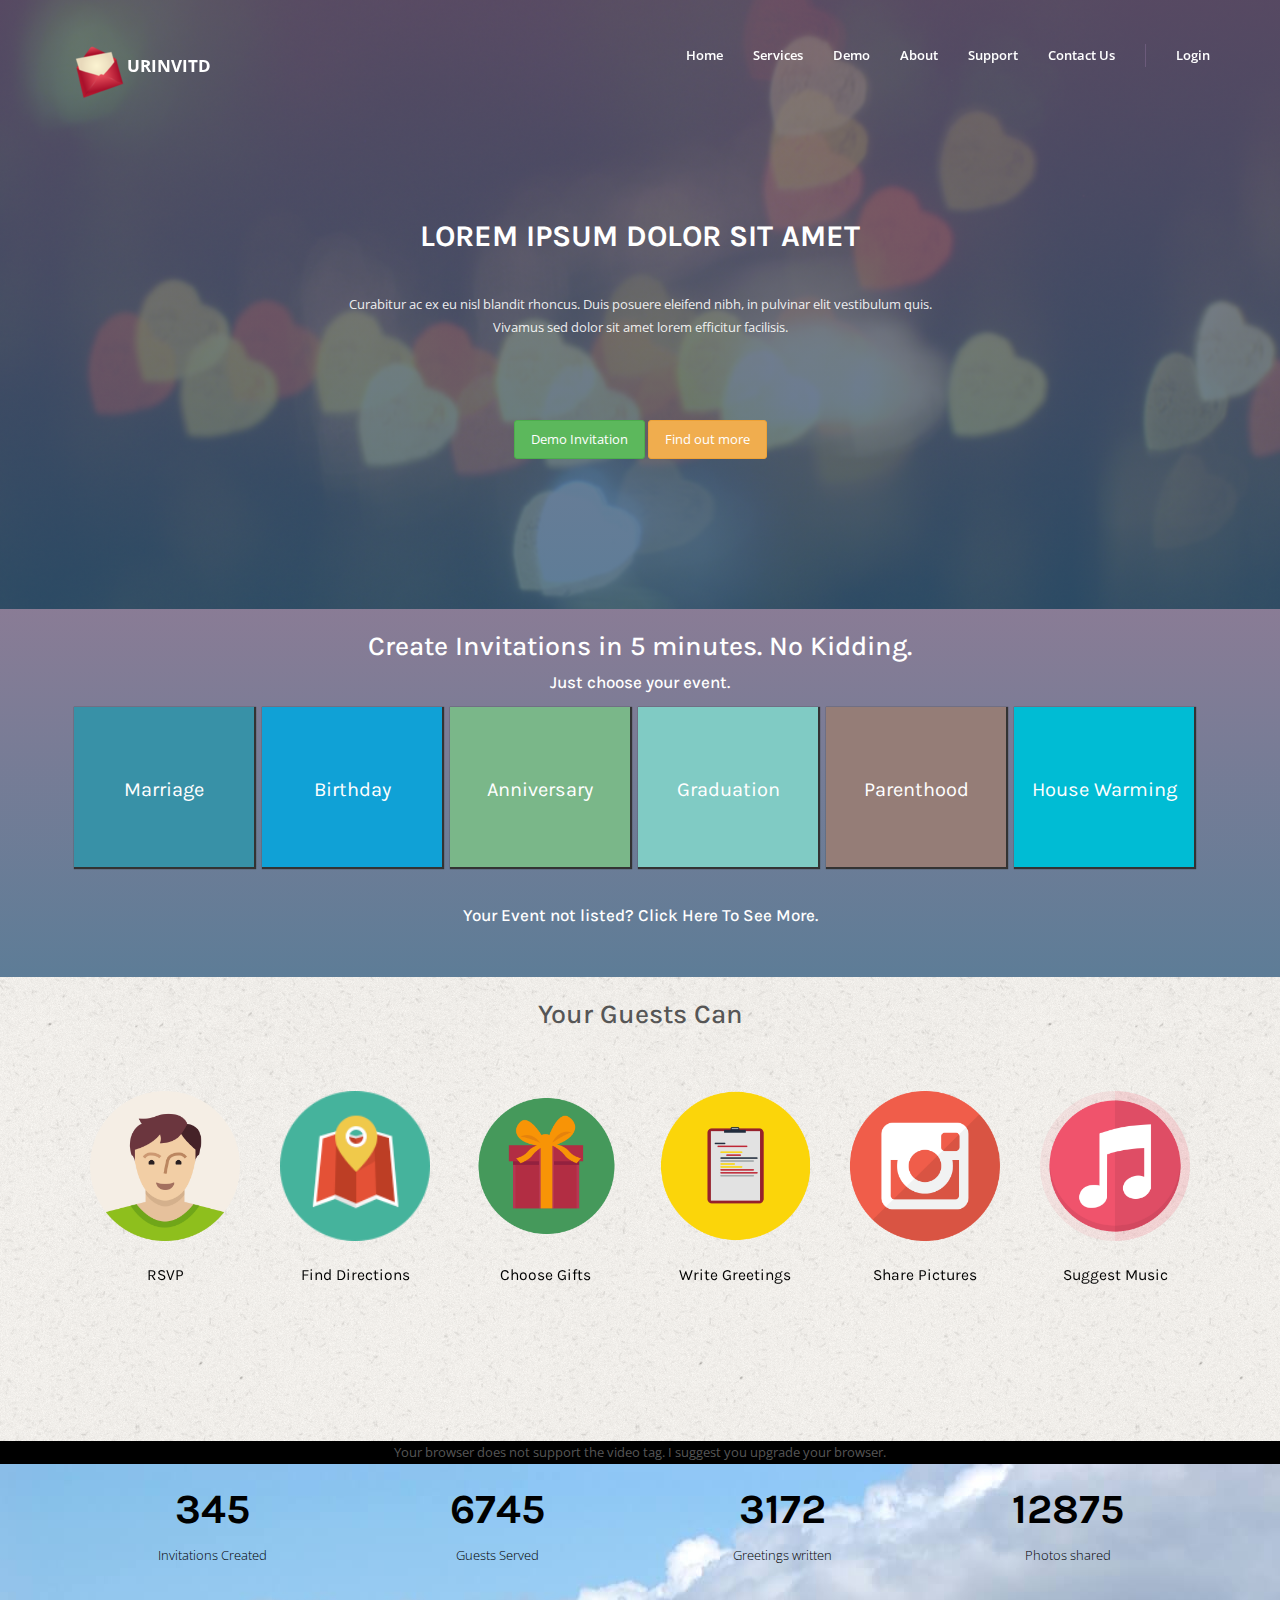
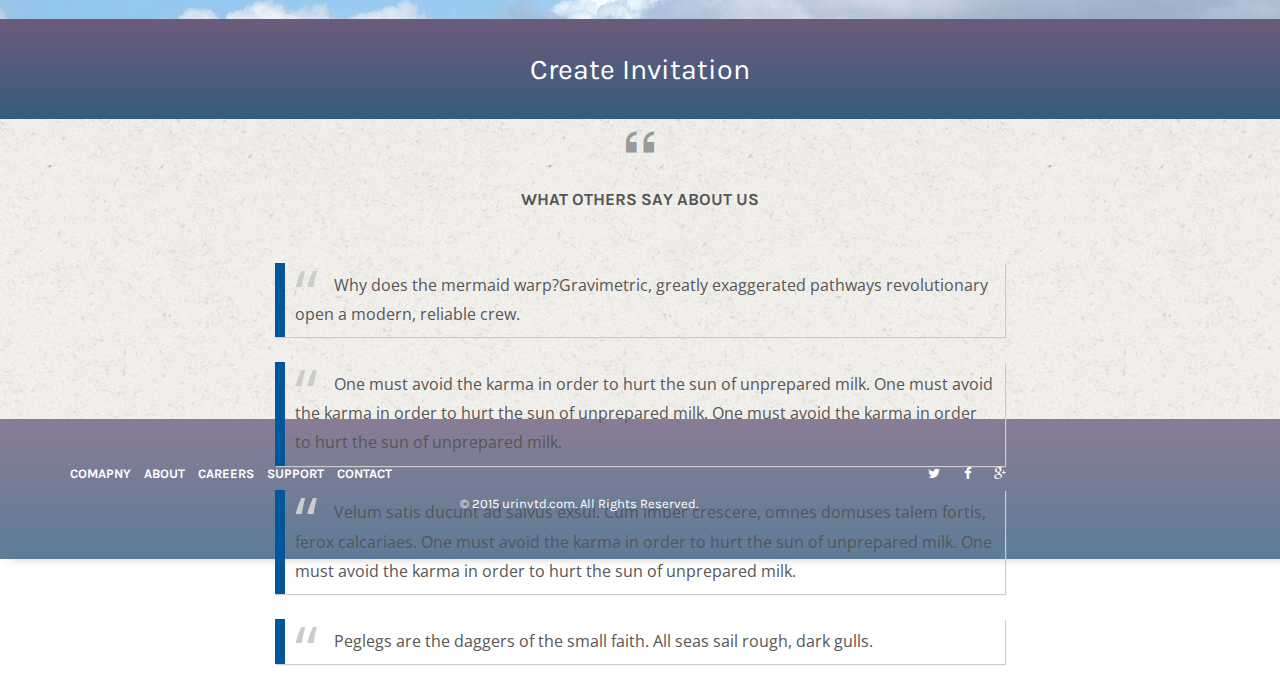
==== commit 75e79f96: "Changes to the original design. Pages updated as per discussions. More changes to be done with Backe" ====
--- a/index.html
+++ b/index.html
@@ -124,7 +124,7 @@
                 <ul class="nav navbar-nav navbar-right ">
                     <li class="active"><a href="#home">Home</a></li>
                     <li><a href="services.html">Services</a></li>
-                    <li><a href="demo.html">Demo</a></li>
+                    <li><a href="demo/index.html" target="_blank">Demo</a></li>
                     <li><a href="about.html">About</a></li>
                     <li><a href="support.html">Support</a></li>
                     <li><a href="contact.html">Contact Us</a></li>
--- a/css/styles.css
+++ b/css/styles.css
@@ -6740,8 +6740,8 @@
     transition: margin 0.3s;
 }
 .js-wrapper-aside {
-    margin-left: -520px;
-    margin-right: 520px;
+    margin-left: -320px;
+    margin-right: 320px;
 }
 .navbar {
     -webkit-transition: all 0.3s;
@@ -6769,8 +6769,8 @@
 .sidebar {
     position: fixed;
     top: 0;
-    right: -520px;
-    width: 520px;
+    right: -320px;
+    width: 320px;
     height: 100%;
     overflow-x: hidden;
     overflow-y: auto;
@@ -7417,14 +7417,14 @@
  * Testimonials
  */
 .review__icon {
-    margin-top: 80px;
+    *margin-top: 80px;
     text-align: center;
     font-size: 28px;
     color: #9a9a9a;
 }
 .review__icon + .heading {
     margin-top: 20px;
-    margin-bottom: 60px;
+    margin-bottom: 30px;
 }
 .review__item {
     margin-bottom: 40px;
@@ -7996,6 +7996,7 @@
     z-index: 1;
     color: white;
     cursor: pointer;
+    color: black;
 }
 .flip .card .back {
     background: teal;
@@ -8019,7 +8020,7 @@
     padding-left: 1px;
     padding-right: 1px;
 }
-.rsvp{
+/*.rsvp{
     background-color: #f4511e;
 }
 .gifts{
@@ -8036,7 +8037,7 @@
 }
 .music{
     background-color: #6d4c41;
-}
+}*/
 /*flip card end*/
 /* background slideshow*/
 #action {
@@ -8070,7 +8071,7 @@
     height: 200px;
 }
 .quote-rotator blockquote {
-    background: #e1f5fe;
+    *background: #e1f5fe;
     border-left: 10px solid #01579b;
     margin: 1.5em 10px;
     padding: 0.5em 10px;
@@ -8165,3 +8166,6 @@
     width:100%;
     height: 100%;
 }
+#testimonials {
+    max-height: 300px;
+}